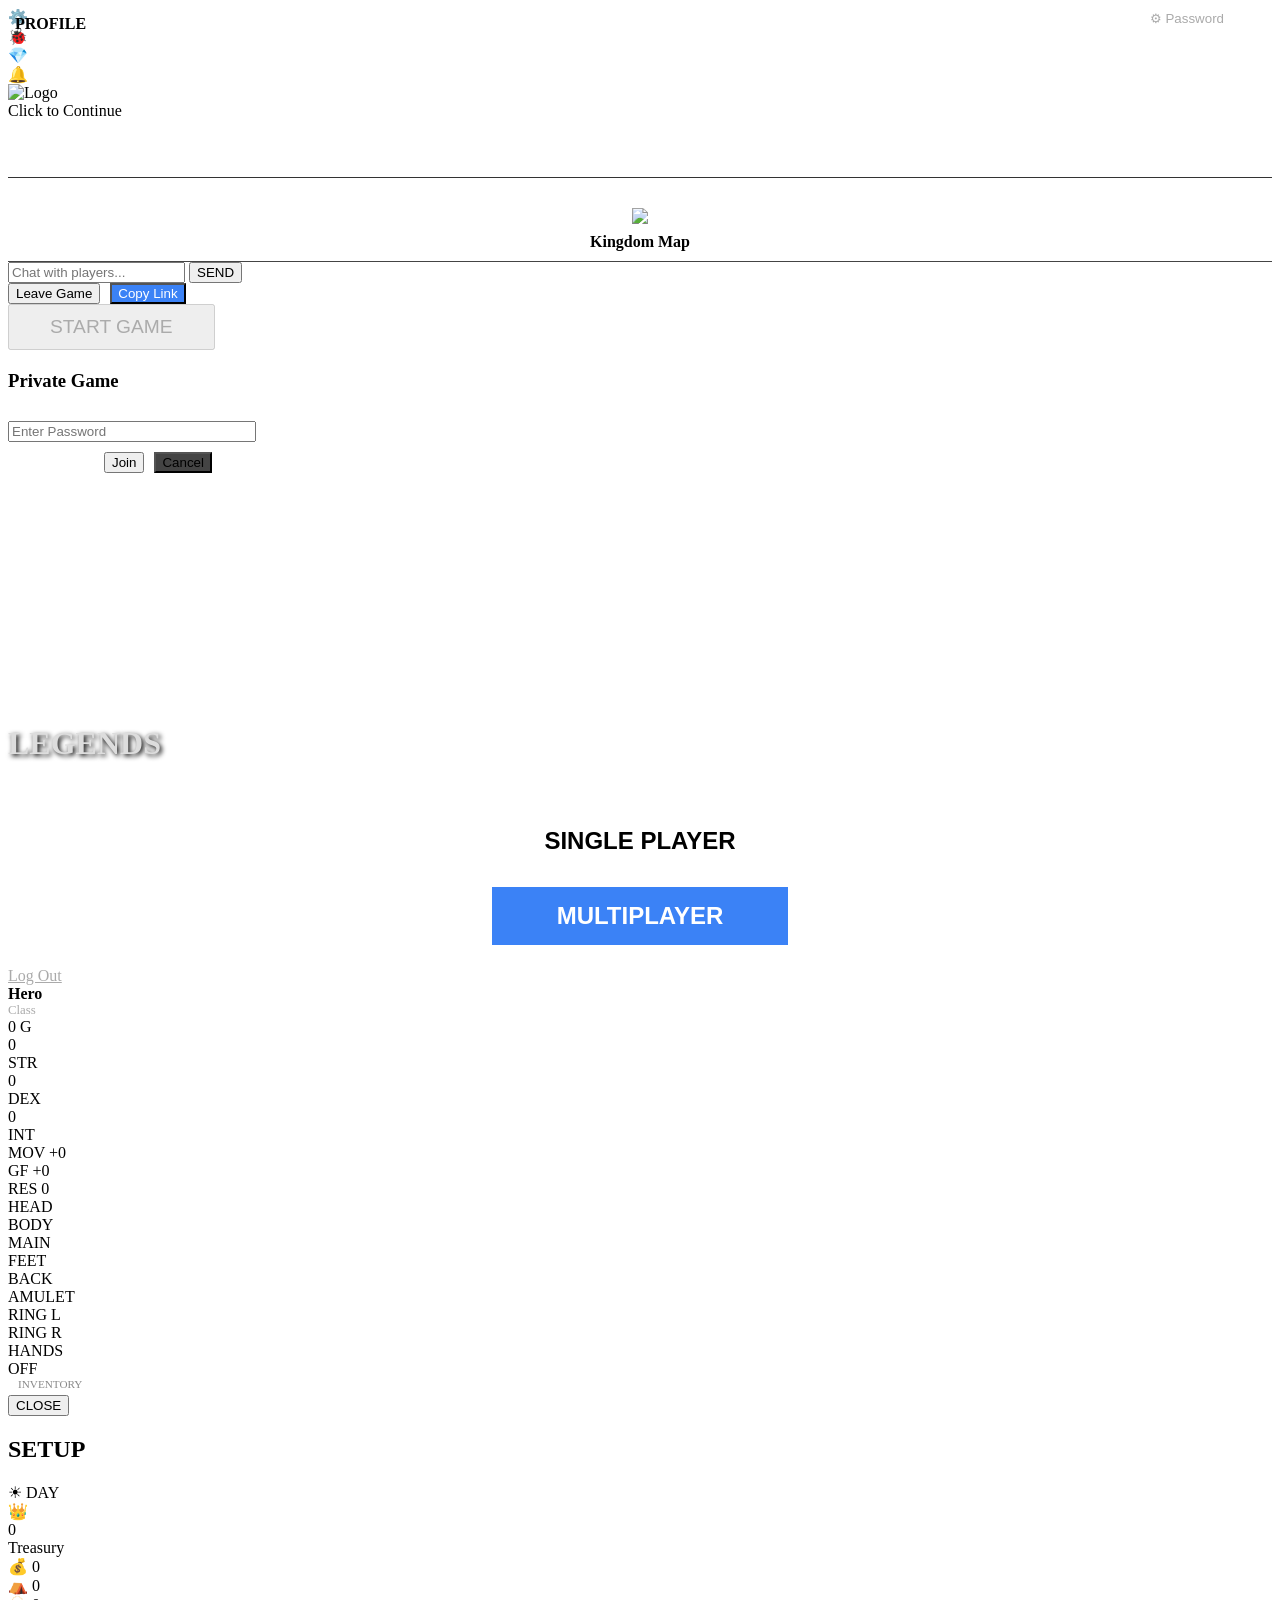
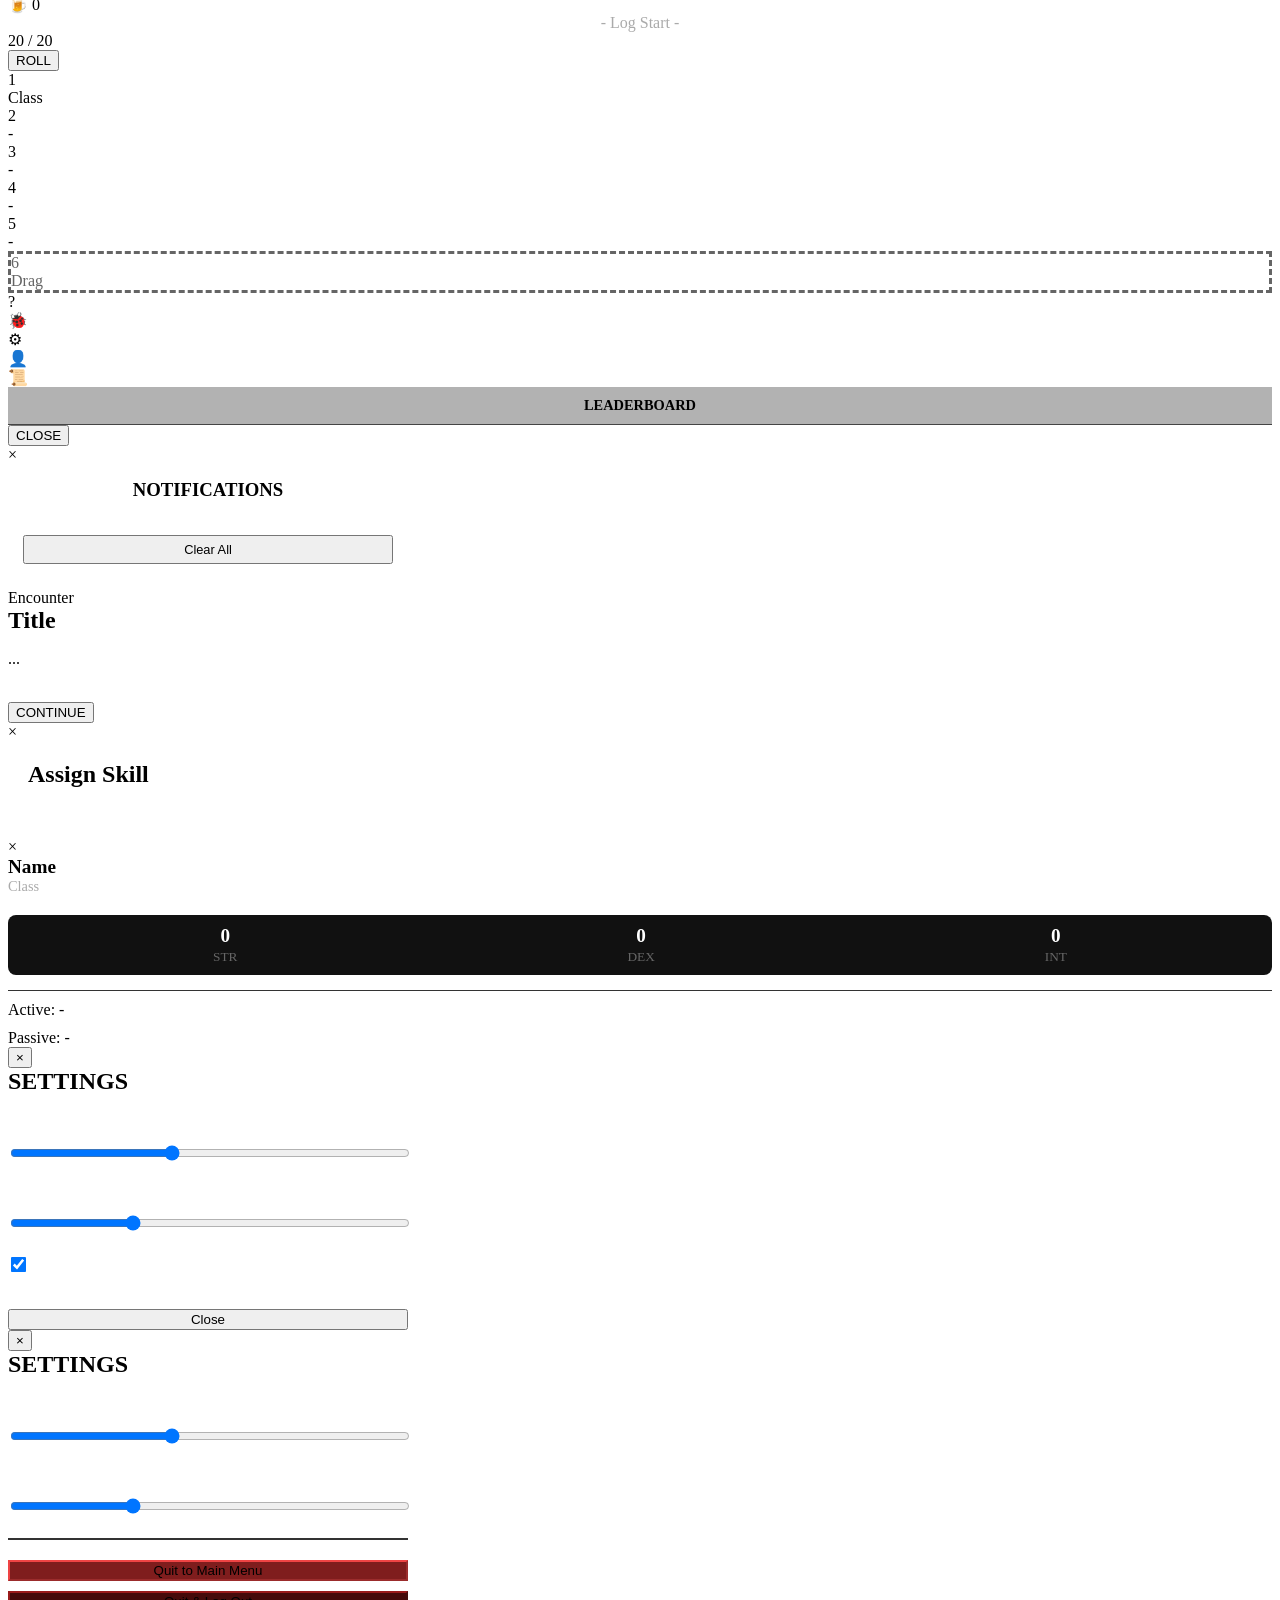
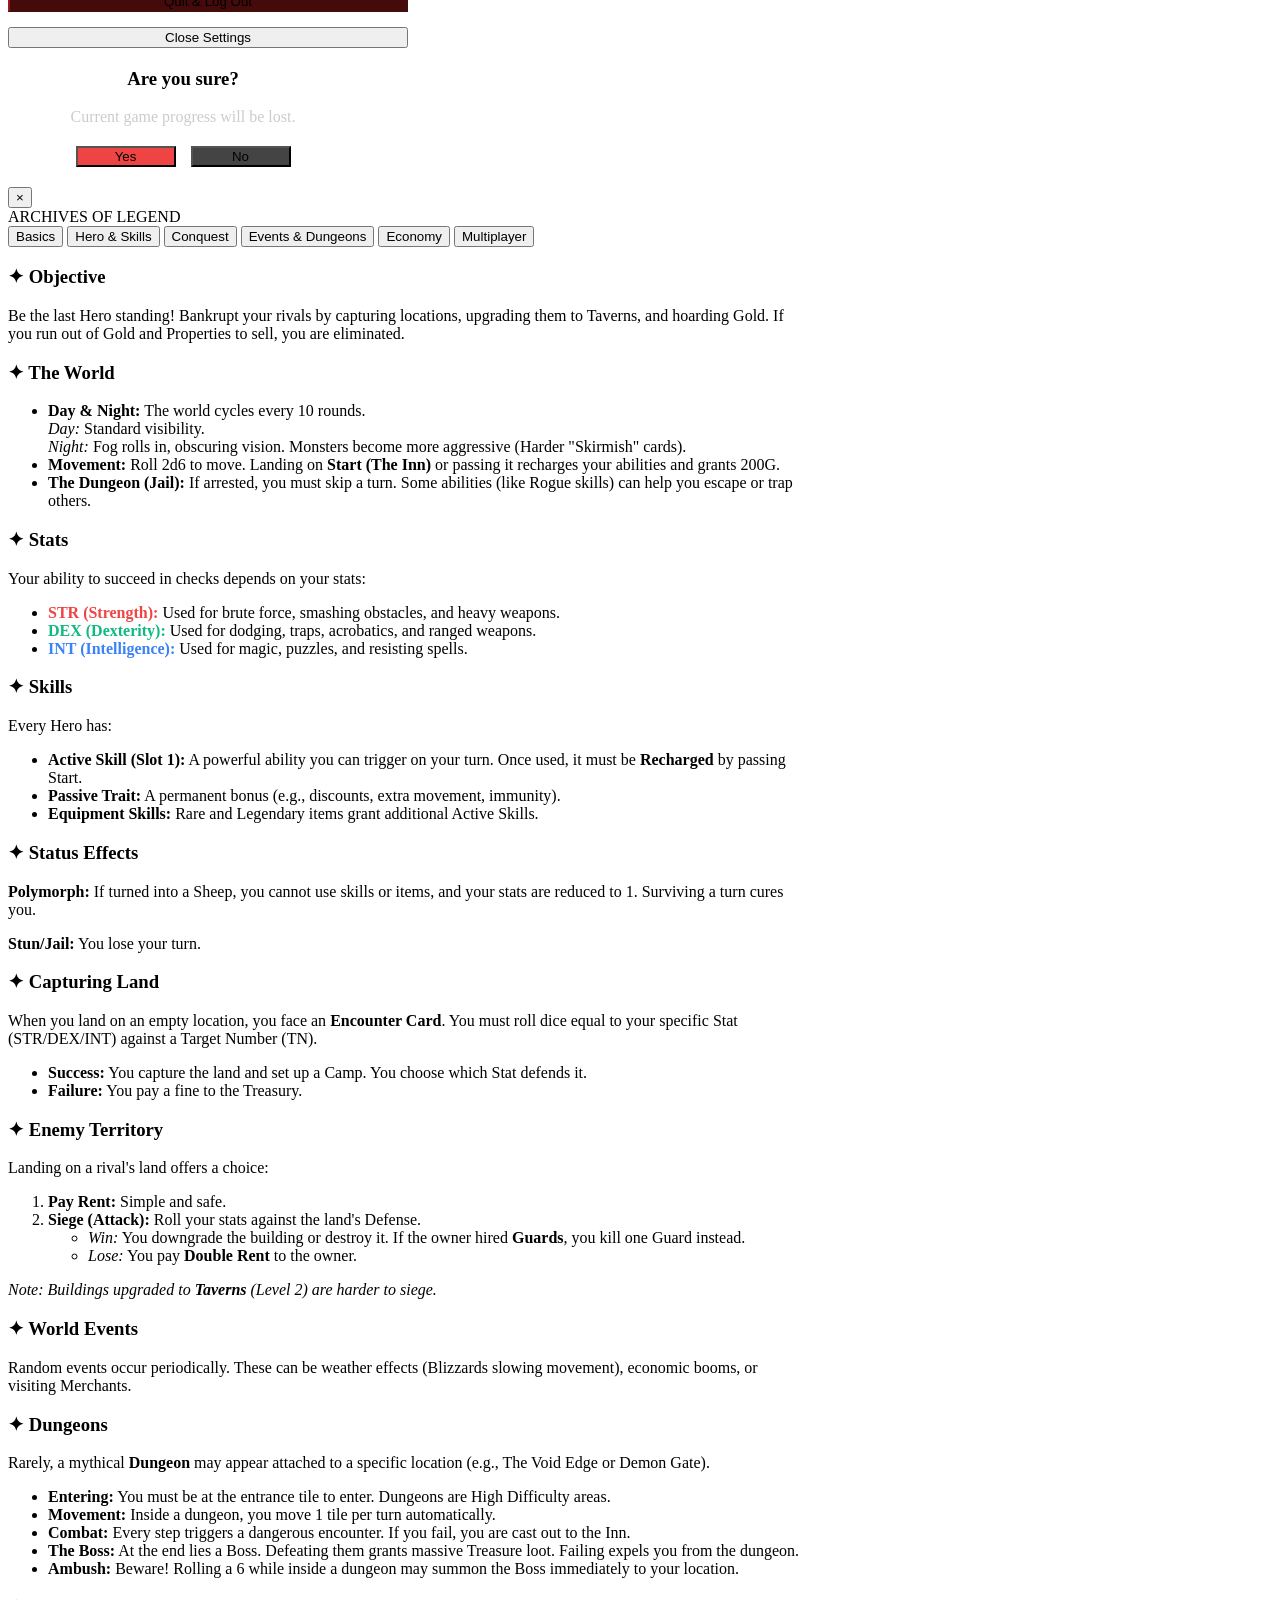
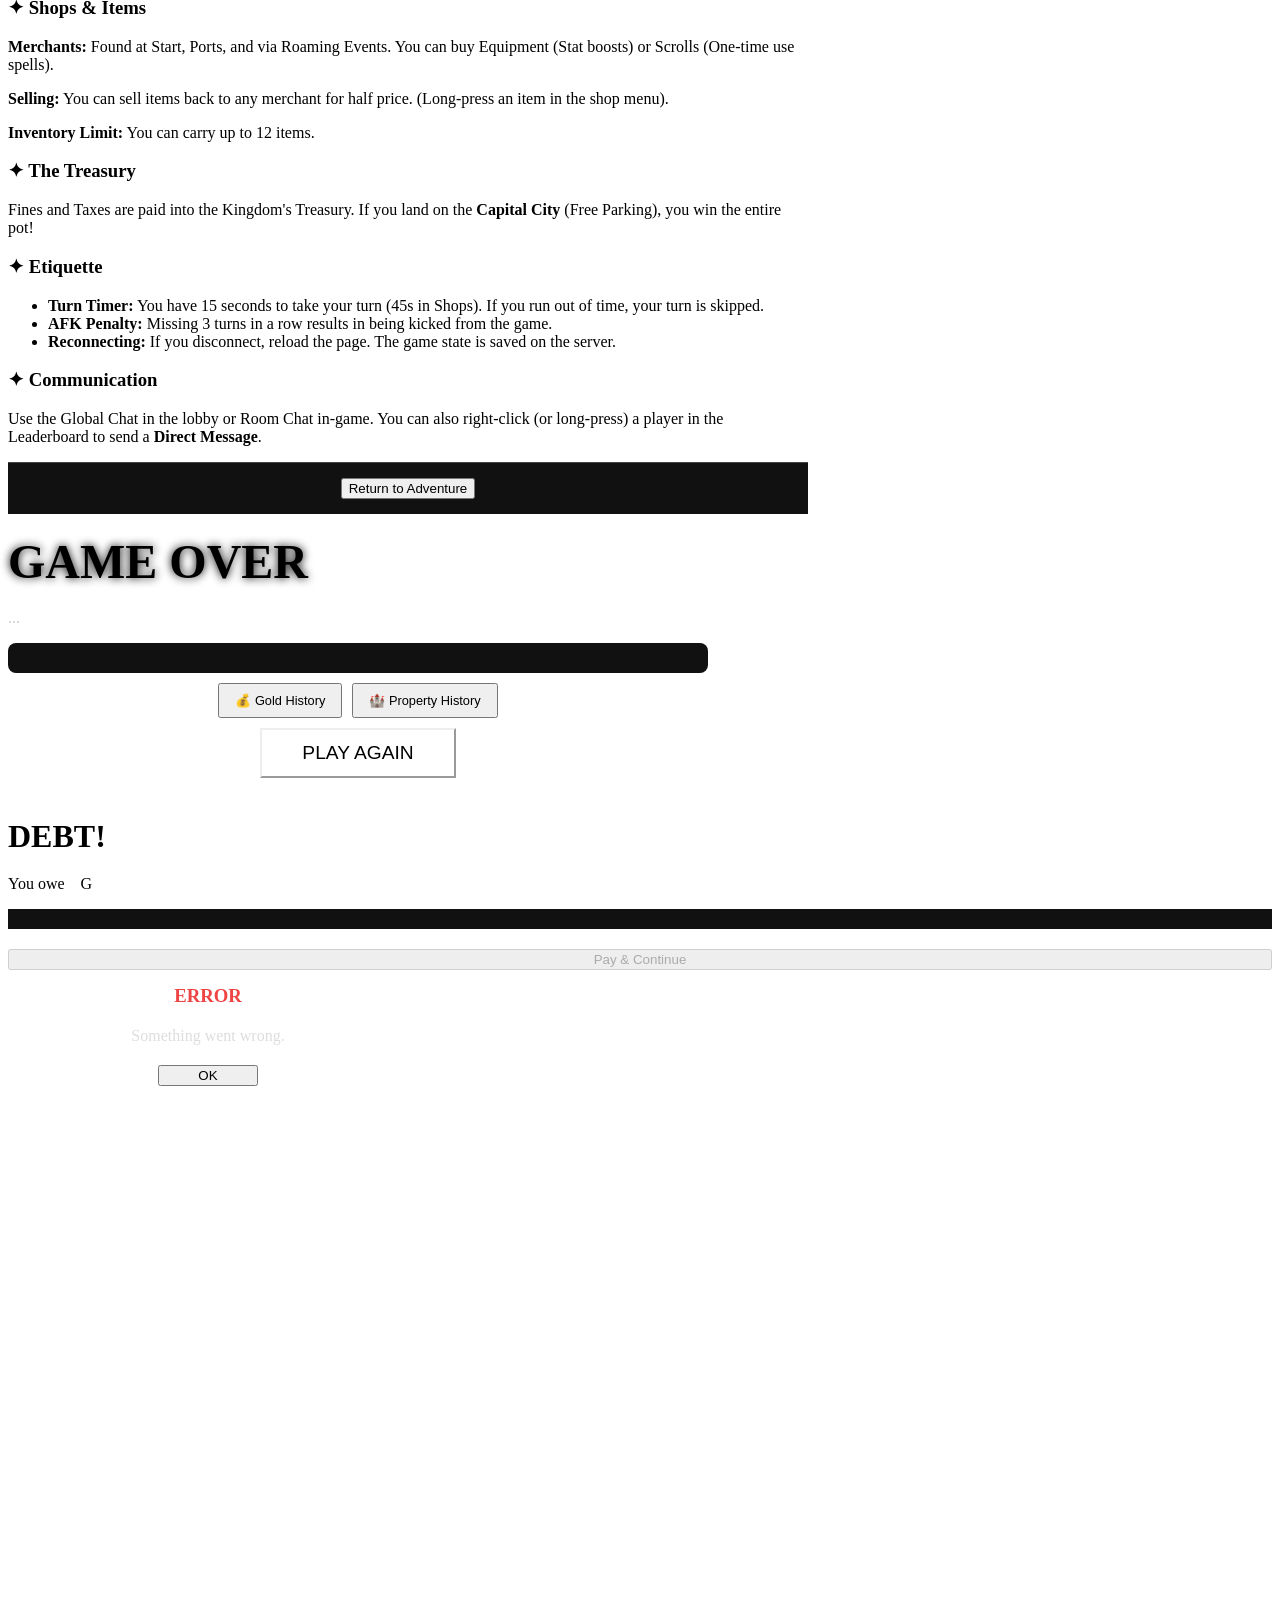
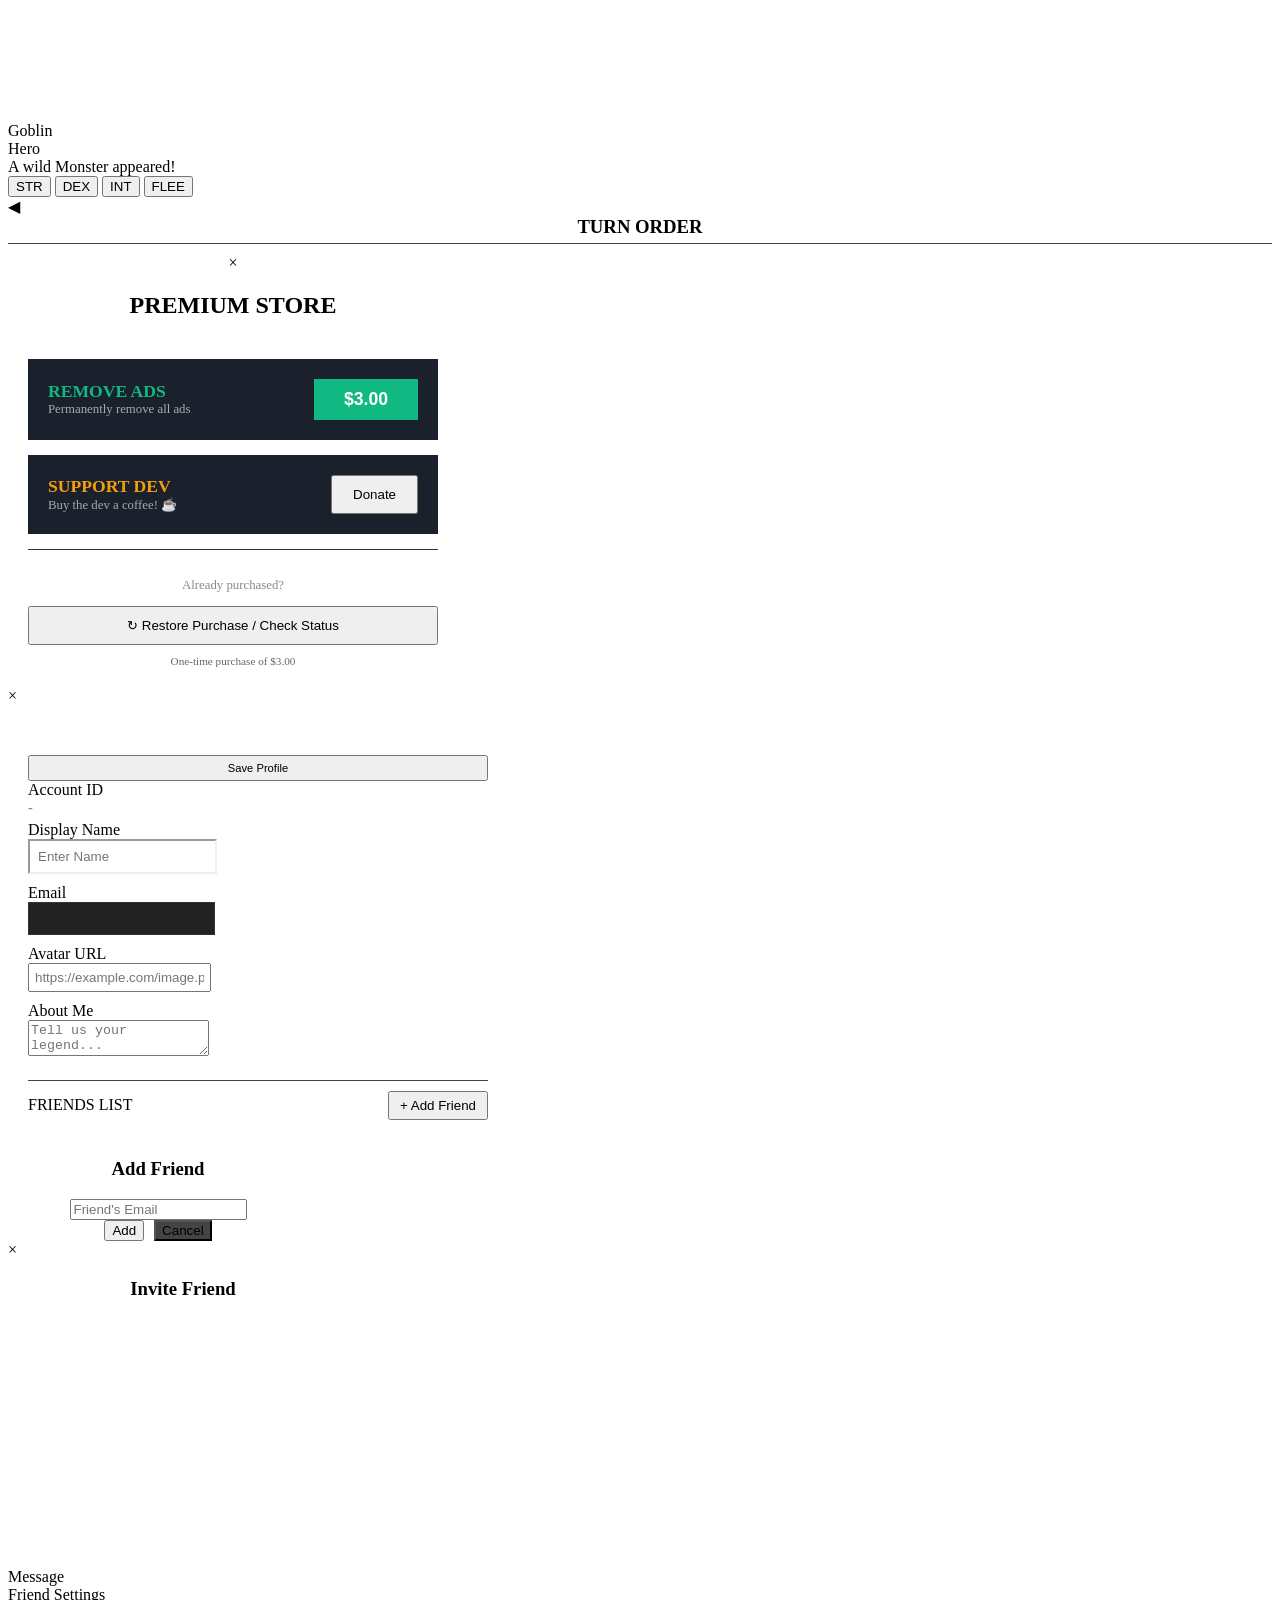
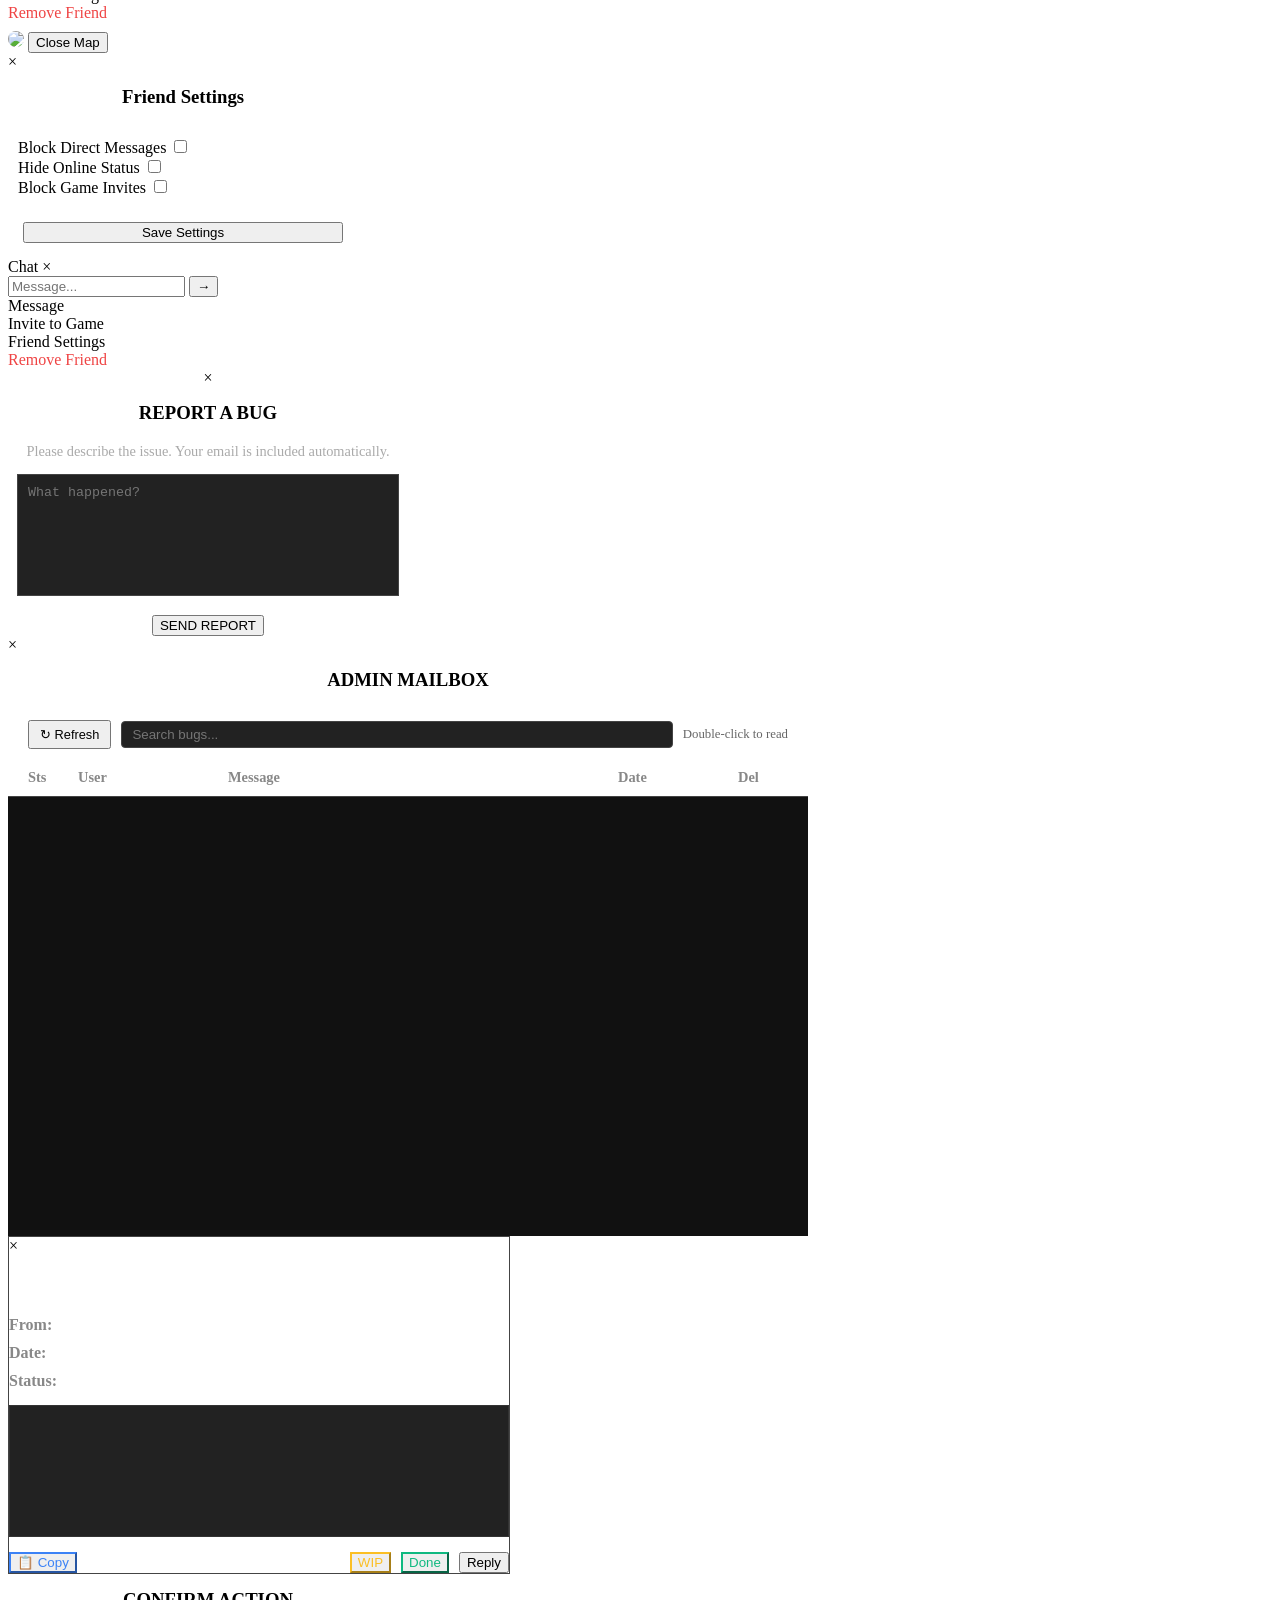
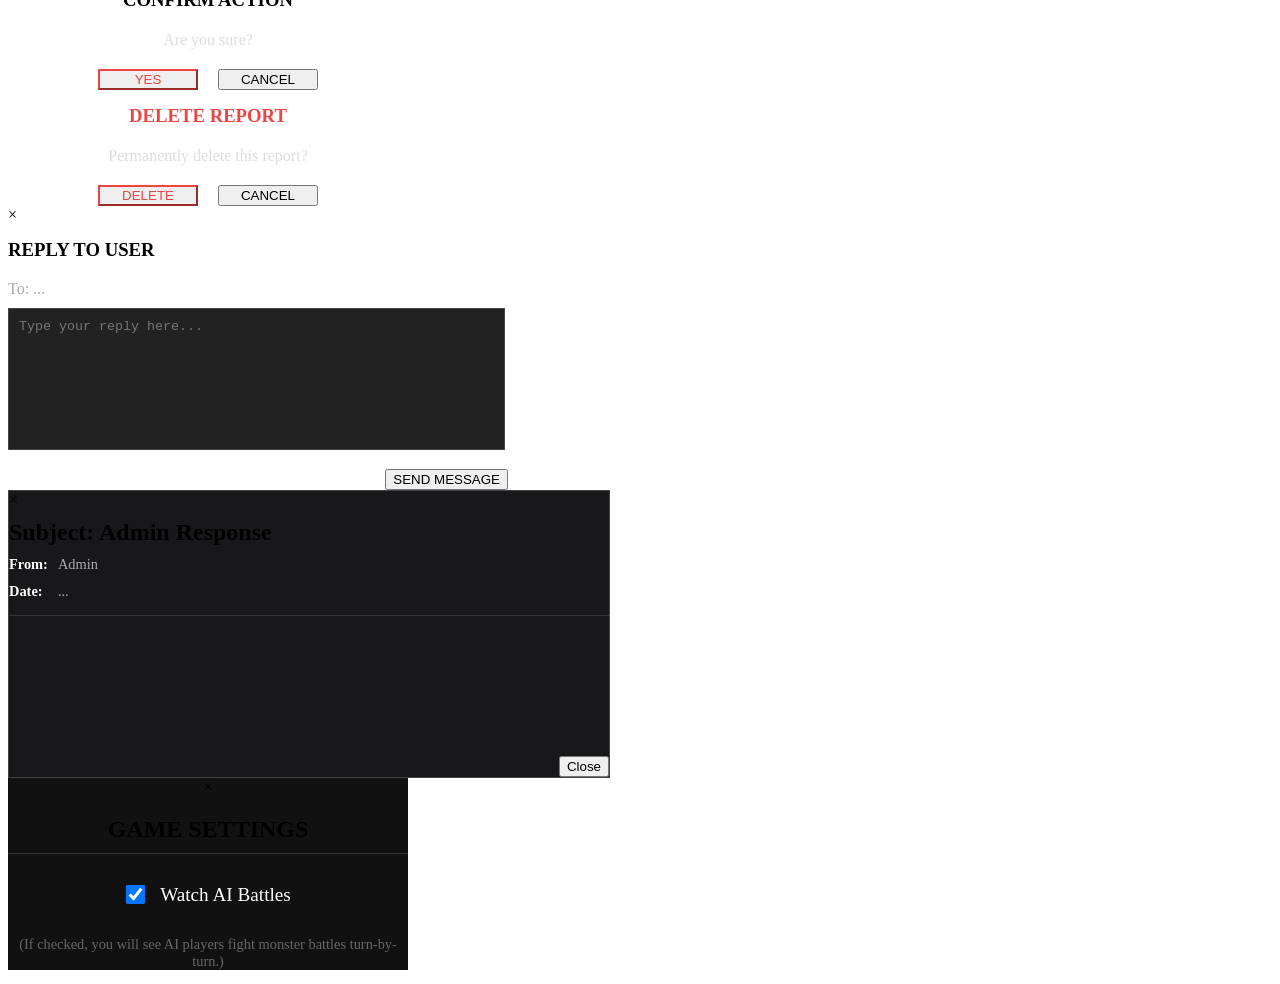
==== index.html @ 4d210cd9 "Add files via upload" ====
<!DOCTYPE html>
<html lang="en">
<!-- 
================================================================
   QUESTOPOLY: LEGENDS - POLISHED UI EDITION
   UI Overhaul: Glass & Gold Theme
   Logic: Original (Preserved)
================================================================
-->

<!--
How to Manage "Premium" Users (Manual Verification)
Because you do not have a backend server listening for automatic receipts (Webhooks), the process for a user getting their ads removed will be:
1. Player clicks "$3.00" inside the game.
2. Player is taken to PayPal in a new tab and pays you.
3. You (The Admin) get an email from PayPal saying "You received $3.00 from [Player Email]".
4. You go to your Firebase Console:
     -Go to Authentication to find the user's UID based on their email.
     -Go to Realtime Database.
     -Navigate to users > [THE USER'S UID].
     -Add a new field: isPremium and set the value to true (boolean).
5. Player clicks the "↻ Restore Purchase / Check Status" button inside the game store.
6. The game checks Firebase, sees isPremium: true, and removes the ads instantly.
(Note: In the future, you can automate step 4 using Firebase Cloud Functions, but doing it manually is perfectly fine for starting out!)
-->

<head>
    <meta charset="UTF-8">
    <meta name="viewport" content="width=device-width, initial-scale=1.0, user-scalable=no">
    <title>Questopoly: Legends</title>

    <!-- LIBRARIES -->
    <script src="https://cdnjs.cloudflare.com/ajax/libs/three.js/r128/three.min.js"></script>
    <script src="https://cdnjs.cloudflare.com/ajax/libs/tween.js/18.6.4/tween.umd.js"></script>
    <script src="https://www.gstatic.com/firebasejs/8.10.1/firebase-app.js"></script>
    <script src="https://www.gstatic.com/firebasejs/8.10.1/firebase-auth.js"></script>
    <script src="https://www.gstatic.com/firebasejs/8.10.1/firebase-database.js"></script>

    <link rel="stylesheet" href="css/style.css">
</head>

<body>
    <div id="game-viewport-wrapper">

        <!-- TOP RIGHT HUD CONTAINER -->
        <div id="top-right-hud">

            <!-- 0. Settings Button -->
            <div id="settings-btn" onclick="openSettings()">⚙️</div>

            <!-- 1. Bug Report Button -->
            <div id="bug-btn" onclick="BUG_REPORT.open()">🐞</div>

            <!-- 2. Store Button -->
            <div id="store-floating-btn" onclick="STORE.open()">💎</div>

            <!-- 3. Notification Bell -->
            <div id="global-notify-btn" class="notification-icon-container" onclick="NOTIFICATIONS.openModal()">
                <div class="notification-bell">🔔</div>
                <div id="notify-badge-count" class="notify-count-badge" style="display:none;">0</div>
            </div>

            <!-- 4. Profile Button -->
            <div id="start-profile-btn" class="profile-btn-floating" onclick="PROFILE.open()"></div>

        </div>

        <!-- LOGO SCREEN (Preserved) -->
        <div id="logo-screen">
            <img id="logo-img" src="https://static.wixstatic.com/media/b16479_0a56fee31ec34232abc426d0ee72b6b1~mv2.png"
                alt="Logo">
            <div id="logo-text">Click to Continue</div>
        </div>

        <div id="game-layer"></div>

        <!-- AUTH SCREEN -->
        <div id="auth-screen" style="display:none;">
            <div class="auth-container">
                <h1 style="color:var(--gold-main); margin-bottom:10px;">Login</h1>
                <input type="email" id="auth-email" class="auth-input" placeholder="Email Address">
                <input type="password" id="auth-pass" class="auth-input" placeholder="Password"
                    onkeydown="if(event.key==='Enter') AUTH.login()">
                <button class="auth-btn btn-login" onclick="AUTH.login()">Sign In</button>
                <button class="auth-btn btn-reg" onclick="AUTH.register()">Register</button>
                <span class="auth-link" onclick="AUTH.recover()">Forgot Password?</span>
                <div id="auth-msg" style="color:#ef4444; margin-top:10px; font-size:0.9rem;"></div>
            </div>
        </div>

        <!-- LOBBY SCREEN -->
        <div id="lobby-screen" style="display:none;">
            <div class="lobby-layout">
                <!-- LEFT: Game List & Create -->
                <div class="lobby-left">
                    <div style="display:flex; align-items:center; margin-bottom: 10px;">
                        <div id="lobby-profile-btn" class="lobby-profile-btn" onclick="PROFILE.open()"></div>
                        <h1 style="color:var(--gold-main); text-align:left; margin:0;">MULTIPLAYER</h1>
                    </div>

                    <div class="lobby-search-row">
                        <input type="text" id="lobby-search" class="lobby-search" placeholder="Search games..."
                            onkeyup="LOBBY.refreshList()">
                        <button class="auth-btn btn-reg" style="width:auto; padding:8px 15px; margin:0;"
                            onclick="LOBBY.refreshList()">↻</button>
                    </div>

                    <div
                        style="display:flex; align-items:center; gap:10px; margin-bottom:10px; font-size:0.8rem; color:#aaa;">
                        <input type="checkbox" id="chk-show-progress" class="toggle-chk" onchange="LOBBY.refreshList()">
                        <label for="chk-show-progress" style="cursor:pointer;">See "In Progress" Games</label>
                    </div>

                    <button class="auth-btn btn-login" style="width:100%; margin-bottom:10px;"
                        onclick="createGameLogic()">Create Game</button>

                    <div id="lobby-list" class="lobby-list">
                        <div style="padding:20px; text-align:center; color:#666;">Loading games...</div>
                    </div>
                    <button class="auth-btn btn-reg" onclick="LOBBY.exit()">Back to Main Menu</button>
                </div>

                <!-- RIGHT: Global Chat -->
                <div class="lobby-right">
                    <div class="chat-header"
                        style="padding:10px; background:#111; border-bottom:1px solid #444; font-weight:bold; color:var(--gold-main);">
                        GLOBAL CHAT</div>
                    <div id="global-chat-box" class="chat-box"></div>
                    <div class="chat-input-row">
                        <input type="text" id="global-chat-input" class="chat-input" placeholder="Type message..."
                            onkeydown="if(event.key==='Enter') LOBBY.sendChat()">
                        <button class="chat-send" onclick="LOBBY.sendChat()">SEND</button>
                    </div>
                </div>
            </div>
        </div>

        <!-- NEW GAME ROOM SCREEN (The StarCraft Style Lobby) -->
        <div id="gameroom-screen">
            <div class="room-container">
                <!-- LEFT: Slots -->
                <div class="room-slots-panel">
                    <h2 id="room-name" style="color:#fff; border-bottom:1px solid #333; padding-bottom:10px;">Game Room
                    </h2>
                    <div id="slot-0" class="player-slot"></div>
                    <div id="slot-1" class="player-slot"></div>
                    <div id="slot-2" class="player-slot"></div>
                    <div id="slot-3" class="player-slot"></div>
                </div>

                <!-- RIGHT: Map Info & Chat -->
                <div class="room-info-panel">
                    <!-- HEADER SECTION: Map & Settings -->
                    <div class="map-container-wrapper"
                        style="padding:10px; border-bottom:1px solid #444; text-align:center;">

                        <!-- Desktop View: Shows Image -->
                        <div id="desktop-map-view">
                            <img src="https://static.wixstatic.com/media/b16479_5caac3525f59406d8ff175695ef11cb1~mv2.jpg"
                                style="width:80%; border:2px solid var(--gold-dim); margin-bottom:5px;">
                            <div style="color:var(--gold-main); font-weight:bold;">Kingdom Map</div>
                        </div>

                        <!-- Mobile View: Shows Button (Hidden on Desktop via CSS) -->
                        <button id="mobile-map-btn" class="choice-btn"
                            style="display:none; width:100%; text-align:center; justify-content:center;"
                            onclick="document.getElementById('map-modal').style.display='flex'">🗺 View Kingdom
                            Map</button>

                        <!-- Password Input for Host -->
                        <div id="host-settings-area" style="padding-top:10px; display:none;">
                            <label style="font-size:0.8rem; color:#aaa;">Game Password (Optional)</label>
                            <input type="text" class="chat-input" placeholder="No Password"
                                style="background:rgba(0,0,0,0.3); border:1px solid #555; width:100%;"
                                onchange="ROOM.setPassword(this.value)">
                        </div>
                    </div>

                    <!-- CHAT SECTION -->
                    <div id="room-chat-box" class="chat-box"></div>
                    <div class="chat-input-row">
                        <input type="text" id="room-chat-input" class="chat-input" placeholder="Chat with players..."
                            onkeydown="if(event.key==='Enter') ROOM.sendChat()">
                        <button class="chat-send" onclick="ROOM.sendChat()">SEND</button>
                    </div>
                </div>

                <!-- BOTTOM: Actions -->
                <div class="room-actions">
                    <div style="display:flex; gap:10px;">
                        <button class="auth-btn btn-reg" style="width:auto; margin:0;" onclick="ROOM.leave()">Leave
                            Game</button>
                        <button class="auth-btn btn-login" style="width:auto; margin:0; background:#3b82f6; color:#fff;"
                            onclick="ROOM.copyLink()">Copy Link</button>
                    </div>
                    <div style="display:flex; gap:10px;">
                        <button id="btn-room-start" class="auth-btn btn-login"
                            style="width:auto; margin:0; padding:10px 40px; font-size:1.2rem;" disabled
                            onclick="ROOM.startGame()">START GAME</button>
                    </div>
                </div>
            </div>
        </div>


        <!-- PASSWORD MODAL -->
        <div id="password-modal" class="modal-overlay">
            <div class="modal-content" style="width:300px;">
                <h3 style="color:var(--gold-main); margin-top:20px;">Private Game</h3>
                <input type="password" id="join-pass" class="auth-input" placeholder="Enter Password"
                    style="width:80%; margin:10px auto;">
                <div style="display:flex; justify-content:center; gap:10px; margin-bottom:20px;">
                    <button class="choice-btn" onclick="LOBBY.submitPassword()">Join</button>
                    <button class="choice-btn" style="background:#444;"
                        onclick="document.getElementById('password-modal').style.display='none'">Cancel</button>
                </div>
            </div>
        </div>

        <!-- SPLASH SCREEN (Preserved) -->
        <div id="splash-screen">
            <h1 style="font-size: 8rem; color: #fff; text-shadow: 0 0 30px var(--gold-main); margin-bottom: 20px;">
                QUESTOPOLY</h1>
            <h2
                style="color: #ddd; font-size: 2rem; margin-top: 0; margin-bottom: 50px; text-shadow: 2px 2px 5px #000;">
                LEGENDS</h2>


            <!-- UPDATED BUTTONS -->
            <div style="display:flex; flex-direction:column; gap:15px; align-items:center;">
                <button class="primary"
                    style="font-size: 1.5rem; padding: 15px 40px; width: 300px; background:var(--gold-main); border:none; font-weight:900; cursor:pointer;"
                    onclick="enterCreation(false)">SINGLE PLAYER</button>
                <button class="primary"
                    style="font-size: 1.5rem; padding: 15px 40px; width: 300px; background:#3b82f6; border:2px solid #fff; color:#fff; font-weight:900; cursor:pointer;"
                    onclick="LOBBY.enter()">MULTIPLAYER</button>
                <div id="start-profile-btn" class="profile-btn-floating" onclick="PROFILE.open()" style="display:none;">
                </div>
            </div>

            <div style="margin-top:20px; color:#aaa; cursor:pointer; text-decoration:underline;"
                onclick="AUTH.logout()">Log Out</div>

            <!-- ADMIN BUTTON (Hidden by default, shown in Testy Mode) -->
            <button id="btn-admin-open" class="choice-btn"
                style="display:none; position:absolute; top:20px; left:20px; width:auto; background:#7f1d1d;"
                onclick="ADMIN_MAILBOX.open()">ADMIN MAILBOX</button>
        </div>

        <!-- BUG REPORT MODAL -->
        <!-- CREATE SCREEN (Preserved) -->
        <div id="create-screen" style="display:none;">
            <div class="input-group"><label>Name Your Hero</label><input type="text" id="char-name-input" value="Hero"
                    maxlength="12"></div>
            <div class="input-group"><label>Choose Color</label>
                <div class="color-grid" id="color-grid"></div>
            </div>
            <h3 style="color:#888;">Select Race</h3>
            <div class="sel-grid" id="race-grid"></div>
            <h3 style="color:#888;">Select Class</h3>
            <div class="sel-grid" id="class-grid"></div>
            <div id="active-section" style="display:none; width:100%; flex-direction:column; align-items:center;">
                <h3 style="color:#888;">Choose Active Skill</h3>
                <div class="skill-grid" id="active-grid"></div>
            </div>
            <div id="passive-section" style="display:none; width:100%; flex-direction:column; align-items:center;">
                <h3 style="color:#888;">Choose Passive Trait</h3>
                <div class="skill-grid" id="passive-grid"></div>
            </div>
            <button id="btn-start-game" class="primary"
                style="padding:15px 50px; font-size:1.5rem; background:var(--gold-main); border:none; font-weight:900; cursor:pointer; opacity:0.5;"
                onclick="startGame()" disabled>Start Adventure</button>
            <div style="height:50px;"></div>
            <div id="creator-portrait-frame"><button id="btn-min-portrait" class="minimize-btn"
                    onclick="toggleCreatorPortrait()"
                    style="position: absolute; top: 5px; right: 5px; background: rgba(0,0,0,0.8); border: 1px solid var(--gold-main); color: var(--gold-main); z-index: 205; width: 20px; height: 30px; line-height: 28px; padding: 0;">-</button>
            </div>
        </div>

        <!-- MAIN UI OVERLAY (REPLACED WITH NEW GLASS UI) -->
        <div id="ui-layer">

            <!-- LEFT SIDEBAR: PLAYER SHEET -->
            <div id="p1-sheet" class="glass-panel gold-border">
                <!-- FIXED HEADER -->
                <div class="char-header">
                    <div style="display:flex; align-items:center;">
                        <div id="p1-portrait" class="char-portrait" onclick="openCharDetail(myPlayerId)"></div>
                        <div>
                            <div id="p1-name" style="font-weight:bold; cursor:pointer;"
                                onclick="openCharDetail(myPlayerId)">Hero</div>
                            <div id="p1-class" style="font-size:0.8rem; color:#aaa;">Class</div>
                        </div>
                    </div>
                    <div class="gold-display"><span id="p1-gold">0</span> G</div>
                </div>

                <!-- SCROLLABLE CONTENT START -->
                <div class="sheet-scroll-area">
                    <!-- INSIDE #p1-sheet -->
                    <div class="stat-grid">
                        <div class="stat-box">
                            <div id="p1-str" class="stat-val">0</div>
                            <div class="stat-lbl">STR</div>
                        </div>
                        <div class="stat-box">
                            <div id="p1-dex" class="stat-val">0</div>
                            <div class="stat-lbl">DEX</div>
                        </div>
                        <div class="stat-box">
                            <div id="p1-int" class="stat-val">0</div>
                            <div class="stat-lbl">INT</div>
                        </div>
                    </div>

                    <!-- NEW: SECONDARY STAT ROW -->
                    <!-- Inside #p1-sheet in the actual HTML section of your file -->
                    <!-- Inside #p1-sheet -->
                    <div class="sec-stat-row">
                        <div class="sec-stat-box" onmouseenter="showStatTooltip('mov')" onmouseleave="hideTooltip()"
                            onclick="showStatTooltip('mov')">
                            <span class="sec-stat-lbl">MOV</span>
                            <span id="p1-move" class="sec-stat-val">+0</span>
                        </div>
                        <div class="sec-stat-box" onmouseenter="showStatTooltip('gf')" onmouseleave="hideTooltip()"
                            onclick="showStatTooltip('gf')">
                            <span class="sec-stat-lbl">GF</span>
                            <span id="p1-gf" class="sec-stat-val">+0</span>
                        </div>
                        <div class="sec-stat-box" onmouseenter="showStatTooltip('res')" onmouseleave="hideTooltip()"
                            onclick="showStatTooltip('res')">
                            <span class="sec-stat-lbl">RES</span>
                            <span id="p1-res" class="sec-stat-val">0</span>
                        </div>
                    </div>

                    <div class="paper-doll-container">
                        <div class="doll-placement doll-img" style="top: 5%; left: 22%; width: 56%; height: 75%;">
                        </div>
                        <div id="slot-head" class="doll-placement doll-slot" style="top: 5%; left: 5%;">HEAD
                        </div>
                        <div id="slot-body" class="doll-placement doll-slot" style="top: 25%; left: 5%;">BODY
                        </div>
                        <div id="slot-main" class="doll-placement doll-slot" style="top: 45%; left: 5%;">MAIN
                        </div>
                        <div id="slot-feet" class="doll-placement doll-slot" style="top: 65%; left: 5%;">FEET
                        </div>
                        <div id="slot-back" class="doll-placement doll-slot" style="top: 5%; right: 5%;">BACK
                        </div>
                        <div id="slot-amulet" class="doll-placement doll-slot" style="top: 25%; right: 5%;">
                            AMULET</div>
                        <div id="slot-ring_l" class="doll-placement doll-slot" style="top: 45%; right: 5%;">RING
                            L</div>
                        <div id="slot-ring_r" class="doll-placement doll-slot" style="top: 65%; right: 5%;">RING
                            R</div>
                        <div id="slot-hands" class="doll-placement doll-slot" style="bottom: 5%; left: 25%;">
                            HANDS</div>
                        <div id="slot-off" class="doll-placement doll-slot" style="bottom: 5%; right: 25%;">OFF
                        </div>
                    </div>

                    <div style="padding:0 10px; font-size:0.7rem; color:#888; margin-bottom:5px;">INVENTORY
                    </div>
                    <div id="p1-inv" class="inv-grid"></div>
                </div>
                <!-- SCROLLABLE CONTENT END -->

                <button class="panel-close-btn" onclick="togglePanelVisibility('p1-sheet')">CLOSE</button>
            </div>

            <!-- CENTER BOARD AREA -->
            <div id="board-anchor">
                <div id="inner-zone">

                    <!-- Turn Tracker -->
                    <!-- Turn Tracker -->
                    <div id="turn-widget">
                        <h2 id="turn-banner">SETUP</h2>
                        <div id="day-night-indicator">☀ DAY</div>

                        <!-- NEW: TIMER BAR -->
                        <div id="timer-container">
                            <div id="timer-bar"></div>
                        </div>
                    </div>

                    <!-- TREASURY WIDGET (Top Left) -->
                    <div id="treasury-widget">
                        <div class="treasury-icon">👑</div>
                        <div id="treasury-val" class="treasury-amount">0</div>
                        <div class="treasury-label">Treasury</div>
                    </div>

                    <!-- NEW: PLAYER STATS WIDGET (Top Right) -->
                    <div id="mystats-widget">
                        <div class="stat-row">
                            <span class="ms-icon">💰</span> <span id="ms-gold" class="treasury-amount">0</span>
                        </div>
                        <div class="stat-row">
                            <span class="ms-icon">⛺</span> <span id="ms-camps" class="treasury-amount">0</span>
                        </div>
                        <div class="stat-row">
                            <span class="ms-icon">🍺</span> <span id="ms-taverns" class="treasury-amount">0</span>
                        </div>
                    </div>

                    <!-- Adventure Log -->
                    <div id="adventure-log-widget">
                        <div id="game-log">
                            <div class="log-entry" style="text-align:center; color:#aaa;">- Log Start -</div>
                        </div>
                    </div>

                    <!-- Skill Bar -->
                    <div id="skill-bar-container">
                        <!-- OVERWORLD HEALTH BAR (Inside so it moves with the bar) -->
                        <div id="overworld-health-bar">
                            <div class="health-fill" id="health-fill"></div>
                            <div class="health-text" id="health-text">20 / 20</div>
                        </div>

                        <div id="btn-action-container">
                            <button id="btn-action" onclick="handleActionClick()">ROLL</button>
                        </div>

                        <div id="skill-bar">
                            <div class="skill-slot" id="skill-0" onclick="useSkill(0)">
                                <div class="skill-key">1</div><span id="txt-skill-0">Class</span>
                            </div>
                            <div class="skill-slot" id="skill-1" onclick="useSkill(1)">
                                <div class="skill-key">2</div><span id="txt-skill-1">-</span>
                            </div>
                            <div class="skill-slot" id="skill-2" onclick="useSkill(2)">
                                <div class="skill-key">3</div><span id="txt-skill-2">-</span>
                            </div>
                            <div class="spacer-slot"></div>
                            <div class="skill-slot" id="skill-3" onclick="useSkill(3)">
                                <div class="skill-key">4</div><span id="txt-skill-3">-</span>
                            </div>
                            <div class="skill-slot" id="skill-4" onclick="useSkill(4)">
                                <div class="skill-key">5</div><span id="txt-skill-4">-</span>
                            </div>
                            <div class="skill-slot" id="skill-5" onclick="useSkill(5)" ondragover="allowDrop(event)"
                                ondrop="handleSkillDrop(event, 0)" style="border-style:dashed; opacity:0.6;">
                                <div class="skill-key">6</div><span id="txt-skill-5">Drag</span>
                            </div>
                        </div>
                    </div>

                    <!-- Utility Stack (OPEN BUTTONS) -->
                    <div id="utility-stack">
                        <div id="btn-help" class="util-btn" onclick="toggleHelpModal()">?</div>
                        <div id="btn-bug" class="util-btn" onclick="BUG_REPORT.open()">
                            🐞</div>
                        <div id="btn-settings" class="util-btn" onclick="toggleSettingsModal()">⚙</div>
                        <!-- REMOVED 'mobile-toggle-btn' class so they show on desktop -->
                        <div class="util-btn" onclick="togglePanelVisibility('p1-sheet')">👤</div>
                        <div class="util-btn" onclick="togglePanelVisibility('leaderboard')">📜</div>
                    </div>

                </div>
            </div>

            <!-- RIGHT SIDEBAR: LEADERBOARD -->
            <div id="leaderboard" class="glass-panel">
                <!-- ADDED class="leader-header" HERE: -->
                <div class="leader-header"
                    style="padding:10px; background:rgba(0,0,0,0.3); border-bottom:1px solid #444; font-weight:bold; font-size:0.9rem; text-align:center;">
                    LEADERBOARD
                </div>
                <div id="leader-list"></div>

                <!-- CLOSE BUTTON -->
                <button class="panel-close-btn" onclick="togglePanelVisibility('leaderboard')">CLOSE</button>
            </div>

        </div>

        <!-- NOTIFICATION LIST MODAL -->
        <div id="notification-modal" class="modal-overlay" style="z-index: 9500;">
            <div class="modal-content" style="width: 400px;">
                <div class="close-x" onclick="document.getElementById('notification-modal').style.display='none'">×
                </div>
                <h3 style="color:var(--gold-main); margin-top:15px; text-align:center;">NOTIFICATIONS</h3>
                <div style="padding:15px;">
                    <button class="choice-btn"
                        style="width:100%; text-align:center; margin-bottom:10px; padding:5px; font-size:0.8rem;"
                        onclick="NOTIFICATIONS.clearAll()">Clear All</button>
                    <div id="notification-list" style="max-height:300px; overflow-y:auto;">
                        <!-- Items injected here -->
                    </div>
                </div>
            </div>
        </div>

        <!-- TOOLTIP -->
        <div id="tooltip"></div>
        <div id="context-menu"></div>

        <!-- MODALS (Using New Styles but preserving IDs) -->

        <!-- 1. ENCOUNTER / SKIRMISH / TREASURE / STAT PICK MODAL -->
        <div id="card-modal" class="modal-overlay">
            <div class="card-modal" ondragover="allowDrop(event)" ondrop="handleSellDrop(event)">
                <!-- RED X REMOVED -->
                <div class="card-header" id="enc-header">Encounter</div>
                <div class="card-body">
                    <h2 id="enc-title" style="margin:0 0 10px 0; color:var(--gold-main);">Title</h2>
                    <p id="enc-desc" class="card-desc">...</p>
                    <div id="market-sell-area"
                        style="display:none; border:1px dashed #666; padding:15px; margin-bottom:15px; border-radius:8px; color:#aaa;">
                        Drag items here to SELL</div>
                    <div id="choice-list"></div>
                    <div id="dice-result" class="dice-result"></div>
                </div>
            </div>
        </div>

        <!-- 2. SPACE ARRIVAL MODAL -->
        <div id="arrival-modal" class="card-modal" style="padding: 0; overflow: visible;">
            <!-- RED X REMOVED -->

            <!-- Wrapper for the visual border style -->
            <div class="card-border">
                <img id="arrival-image" src="" alt="Location Image" style="display:none;">
                <div class="card-body">
                    <div id="arrival-flavor" class="flavor-text" style="font-style: italic; color: #fff;">...
                    </div>
                    <button class="primary" onclick="continueFromArrival()">CONTINUE</button>
                </div>
            </div>
        </div>

        <div id="skill-picker-modal" class="modal-overlay">
            <div class="modal-content glass-panel gold-border">
                <div class="close-x" onclick="document.getElementById('skill-picker-modal').style.display='none'">×
                </div>
                <h2 style="color:var(--gold-main); padding:20px 0 10px 20px; margin:0;">Assign Skill</h2>
                <div id="skill-picker-list" style="padding: 20px; overflow-y: auto; flex-grow: 1;">
                    <!-- Items injected via JS -->
                </div>
            </div>
        </div>

        <div id="char-detail-modal" class="modal-overlay">
            <div class="modal-content">
                <div class="close-x" onclick="closeCharDetail()">×</div>
                <div class="card-body">
                    <div style="display:flex; align-items:center; margin-bottom:20px;">
                        <div id="cd-portrait" class="char-portrait"></div>
                        <div style="text-align:left;">
                            <div id="cd-header" style="font-weight:bold; font-size:1.2rem; color:var(--gold-main);">
                                Name
                            </div>
                            <div id="cd-sub" style="font-size:0.9rem; color:#aaa;">Class</div>
                        </div>
                    </div>

                    <div
                        style="display:flex; justify-content:space-around; background:#111; padding:10px; border-radius:8px; margin-bottom:15px;">
                        <div style="text-align:center;">
                            <b id="cd-str" style="color:#fff; font-size:1.2rem;">0</b><br>
                            <small id="cd-lbl-str" style="color:#666">STR</small>
                        </div>
                        <div style="text-align:center;">
                            <b id="cd-dex" style="color:#fff; font-size:1.2rem;">0</b><br>
                            <small id="cd-lbl-dex" style="color:#666">DEX</small>
                        </div>
                        <div style="text-align:center;">
                            <b id="cd-int" style="color:#fff; font-size:1.2rem;">0</b><br>
                            <small id="cd-lbl-int" style="color:#666">INT</small>
                        </div>
                    </div>

                    <div style="text-align:left; border-top:1px solid #333; padding-top:10px;">
                        <div style="margin-bottom:10px;"><span style="color:var(--gold-main)">Active:</span>
                            <span id="cd-active">-</span>
                            <div id="cd-active-desc" style="font-size:0.8rem; color:#666; font-style:italic;">
                            </div>
                        </div>
                        <div><span style="color:var(--accent-purple)">Passive:</span> <span id="cd-passive">-</span>
                            <div id="cd-passive-desc" style="font-size:0.8rem; color:#666; font-style:italic;">
                            </div>
                        </div>
                    </div>

                    <!-- Injection point for dynamic stats from JS -->
                    <div id="cd-extra-stats"></div>

                    <div id="cd-inventory-section"
                        style="display:none; margin-top:15px; border-top:1px solid #333; padding-top:10px;">
                        <div class="paper-doll" style="margin-bottom:10px;">
                            <div id="cd-slot-head" class="equip-slot">Head</div>
                            <div id="cd-slot-body" class="equip-slot">Body</div>
                            <div id="cd-slot-main" class="equip-slot">Main</div>
                            <div id="cd-slot-off" class="equip-slot">Off</div>
                        </div>
                        <div id="cd-inv-grid" class="inv-grid"></div>
                    </div>
                    <div id="cd-hidden-msg" style="display:none; margin-top:20px; color:#555;">Inventory Hidden
                    </div>
                </div>
            </div>
        </div>

        <!-- SETTINGS MODAL -->
        <div id="settings-modal" class="modal-overlay">
            <div class="modal-content" style="width: 400px; max-width: 90%;">
                <button class="close-x" onclick="toggleSettingsModal()">×</button>

                <!-- UPDATED LINE: Added onclick and cursor style -->
                <h2 style="color:var(--gold-main); margin-top:0; cursor:pointer; user-select:none;"
                    onclick="handleSecretDebugTap()">SETTINGS</h2>

                <!-- Existing Volume Controls -->
                <div style="margin-bottom: 20px; text-align: left;">
                    <label style="color:#fff; display:block; margin-bottom:10px;">Music Volume</label>
                    <input type="range" id="vol-bgm" min="0" max="1" step="0.1" value="0.4"
                        style="width:100%; cursor:pointer;" oninput="AUDIO.setBGM(this.value)">
                </div>
                <div style="margin-bottom: 20px; text-align: left;">
                    <label style="color:#fff; display:block; margin-bottom:10px;">Sound Effects</label>
                    <input type="range" id="vol-sfx" min="0" max="1" step="0.1" value="0.3"
                        style="width:100%; cursor:pointer;" oninput="AUDIO.setSFX(this.value)">
                </div>

                <!-- WATCH AI SETTING -->
                <div style="margin-bottom: 20px; text-align: left; display:flex; align-items:center; gap:10px;">
                    <input type="checkbox" id="chk-watch-ai" style="transform:scale(1.2); cursor:pointer;" checked
                        onchange="toggleWatchAi(this.checked)">
                    <label for="chk-watch-ai" style="color:#fff; cursor:pointer;">Watch AI Battles</label>
                </div>



                <!-- NEW: DEBUG SECTION (Hidden by default) -->
                <div id="debug-controls"
                    style="display:none; border-top: 1px solid #444; margin-top: 15px; padding-top: 10px; text-align:left;">
                    <h3 style="color:#ef4444; font-size: 1rem;">DEV TOOLS: EVENTS</h3>

                    <div
                        style="margin-bottom: 10px; text-align: left; display:flex; align-items:center; gap:10px; background: rgba(0,0,0,0.2); padding: 8px; border-radius: 4px;">
                        <input type="checkbox" id="chk-free-cam" style="transform:scale(1.2); cursor:pointer;"
                            onchange="toggleFreeCam(this.checked)">
                        <label for="chk-free-cam" style="color:#fff; cursor:pointer; font-size: 0.9rem;">Free Floating
                            Camera <br><small style="color:#aaa">(Right Click Drag)</small></label>
                    </div>
                    <div id="debug-event-list"
                        style="max-height: 200px; overflow-y: auto; display: grid; grid-template-columns: 1fr; gap: 5px;">
                        <!-- Buttons will be injected here via JS -->
                    </div>
                </div>

                <button class="choice-btn" style="width:100%; justify-content:center; margin-top:15px;"
                    onclick="toggleSettingsModal()">Close</button>
            </div>
        </div>

        <!-- UPDATE: EXISTING SETTINGS MODAL -->
        <div id="settings-modal" class="modal-overlay">
            <div class="modal-content" style="width: 400px; max-width: 90%;">
                <button class="close-x" onclick="toggleSettingsModal()">×</button>
                <h2 style="color:var(--gold-main); margin-top:0; cursor:pointer; user-select:none;"
                    onclick="handleSecretDebugTap()">SETTINGS</h2>

                <div style="margin-bottom: 20px; text-align: left;">
                    <label style="color:#fff; display:block; margin-bottom:10px;">Music Volume</label>
                    <input type="range" id="vol-bgm" min="0" max="1" step="0.1" value="0.4"
                        style="width:100%; cursor:pointer;" oninput="AUDIO.setBGM(this.value)">
                </div>
                <div style="margin-bottom: 20px; text-align: left;">
                    <label style="color:#fff; display:block; margin-bottom:10px;">Sound Effects</label>
                    <input type="range" id="vol-sfx" min="0" max="1" step="0.1" value="0.3"
                        style="width:100%; cursor:pointer;" oninput="AUDIO.setSFX(this.value)">
                </div>

                <!-- NEW: QUIT BUTTONS -->
                <hr style="border: 1px solid #333; margin: 20px 0;">
                <button class="choice-btn"
                    style="width:100%; justify-content:center; background:#7f1d1d; border-color:#ef4444; margin-bottom:10px;"
                    onclick="GAME_FLOW.requestQuit(false)">Quit to Main Menu</button>
                <button class="choice-btn"
                    style="width:100%; justify-content:center; background:#450a0a; border-color:#991b1b;"
                    onclick="GAME_FLOW.requestQuit(true)">Quit & Log Out</button>

                <div id="debug-controls"
                    style="display:none; border-top: 1px solid #444; margin-top: 15px; padding-top: 10px; text-align:left;">
                    <h3 style="color:#ef4444; font-size: 1rem;">DEV TOOLS: EVENTS</h3>
                    <div id="debug-event-list"
                        style="max-height: 200px; overflow-y: auto; display: grid; grid-template-columns: 1fr; gap: 5px;">
                    </div>
                </div>

                <button class="choice-btn" style="width:100%; justify-content:center; margin-top:15px;"
                    onclick="toggleSettingsModal()">Close Settings</button>
            </div>
        </div>

        <!-- NEW: CONFIRMATION MODAL -->
        <div id="confirm-modal" class="modal-overlay">
            <div class="modal-content" style="width:350px; text-align:center;">
                <h3 style="color:var(--gold-main); margin-top:20px;">Are you sure?</h3>
                <p id="confirm-msg" style="color:#ccc; margin-bottom:20px;">Current game progress will be lost.
                </p>
                <div style="display:flex; justify-content:center; gap:15px; margin-bottom:20px;">
                    <button id="btn-confirm-yes" class="choice-btn"
                        style="background:#ef4444; width:100px; justify-content:center;">Yes</button>
                    <button class="choice-btn" style="background:#444; width:100px; justify-content:center;"
                        onclick="document.getElementById('confirm-modal').style.display='none'">No</button>
                </div>
            </div>
        </div>

        <div id="help-modal" class="modal-overlay">
            <div class="modal-content help-window" style="width: 800px; max-width: 95%;">
                <button class="close-x" onclick="toggleHelpModal()">×</button>

                <div class="help-header-title">ARCHIVES OF LEGEND</div>

                <!-- NAVIGATION TABS -->
                <div class="help-tabs" style="flex-wrap: wrap;">
                    <button class="help-tab active" onclick="switchHelpTab('tab-basics')"
                        data-tab="tab-basics">Basics</button>
                    <button class="help-tab" onclick="switchHelpTab('tab-hero')" data-tab="tab-hero">Hero &
                        Skills</button>
                    <button class="help-tab" onclick="switchHelpTab('tab-conquest')"
                        data-tab="tab-conquest">Conquest</button>
                    <button class="help-tab" onclick="switchHelpTab('tab-dungeons')" data-tab="tab-dungeons">Events
                        &
                        Dungeons</button>
                    <button class="help-tab" onclick="switchHelpTab('tab-economy')"
                        data-tab="tab-economy">Economy</button>
                    <button class="help-tab" onclick="switchHelpTab('tab-multiplayer')"
                        data-tab="tab-multiplayer">Multiplayer</button>
                </div>

                <!-- TAB 1: BASICS -->
                <div id="tab-basics" class="help-section active">
                    <h3><span style="color:var(--gold-main)">✦</span> Objective</h3>
                    <p>Be the last Hero standing! Bankrupt your rivals by capturing locations, upgrading them to
                        Taverns, and hoarding Gold. If you run out of Gold and Properties to sell, you are
                        eliminated.
                    </p>

                    <h3><span style="color:var(--gold-main)">✦</span> The World</h3>
                    <ul>
                        <li><b>Day & Night:</b> The world cycles every 10 rounds.
                            <br><i>Day:</i> Standard visibility.
                            <br><i>Night:</i> Fog rolls in, obscuring vision. Monsters become more aggressive
                            (Harder
                            "Skirmish" cards).
                        </li>
                        <li><b>Movement:</b> Roll 2d6 to move. Landing on <b>Start (The Inn)</b> or passing it
                            recharges
                            your abilities and grants 200G.</li>
                        <li><b>The Dungeon (Jail):</b> If arrested, you must skip a turn. Some abilities (like
                            Rogue
                            skills) can help you escape or trap others.</li>
                    </ul>
                </div>

                <!-- TAB 2: HERO & SKILLS -->
                <div id="tab-hero" class="help-section">
                    <h3><span style="color:var(--gold-main)">✦</span> Stats</h3>
                    <p>Your ability to succeed in checks depends on your stats:</p>
                    <ul>
                        <li><b style="color:#ef4444">STR (Strength):</b> Used for brute force, smashing
                            obstacles, and
                            heavy weapons.</li>
                        <li><b style="color:#10b981">DEX (Dexterity):</b> Used for dodging, traps, acrobatics,
                            and
                            ranged weapons.</li>
                        <li><b style="color:#3b82f6">INT (Intelligence):</b> Used for magic, puzzles, and
                            resisting
                            spells.</li>
                    </ul>

                    <h3><span style="color:var(--gold-main)">✦</span> Skills</h3>
                    <p>Every Hero has:</p>
                    <ul>
                        <li><b>Active Skill (Slot 1):</b> A powerful ability you can trigger on your turn. Once
                            used, it
                            must be <b>Recharged</b> by passing Start.</li>
                        <li><b>Passive Trait:</b> A permanent bonus (e.g., discounts, extra movement, immunity).
                        </li>
                        <li><b>Equipment Skills:</b> Rare and Legendary items grant additional Active Skills.
                        </li>
                    </ul>

                    <h3><span style="color:var(--gold-main)">✦</span> Status Effects</h3>
                    <p><b>Polymorph:</b> If turned into a Sheep, you cannot use skills or items, and your stats
                        are
                        reduced to 1. Surviving a turn cures you.</p>
                    <p><b>Stun/Jail:</b> You lose your turn.</p>
                </div>

                <!-- TAB 3: CONQUEST -->
                <div id="tab-conquest" class="help-section">
                    <h3><span style="color:var(--gold-main)">✦</span> Capturing Land</h3>
                    <p>When you land on an empty location, you face an <b>Encounter Card</b>. You must roll dice
                        equal
                        to your specific Stat (STR/DEX/INT) against a Target Number (TN).</p>
                    <ul>
                        <li><b>Success:</b> You capture the land and set up a Camp. You choose which Stat
                            defends it.
                        </li>
                        <li><b>Failure:</b> You pay a fine to the Treasury.</li>
                    </ul>

                    <h3><span style="color:var(--gold-main)">✦</span> Enemy Territory</h3>
                    <p>Landing on a rival's land offers a choice:</p>
                    <ol>
                        <li><b>Pay Rent:</b> Simple and safe.</li>
                        <li><b>Siege (Attack):</b> Roll your stats against the land's Defense.
                            <ul>
                                <li><i>Win:</i> You downgrade the building or destroy it. If the owner hired
                                    <b>Guards</b>, you kill one Guard instead.
                                </li>
                                <li><i>Lose:</i> You pay <b>Double Rent</b> to the owner.</li>
                            </ul>
                        </li>
                    </ol>
                    <p><i>Note: Buildings upgraded to <b>Taverns</b> (Level 2) are harder to siege.</i></p>
                </div>

                <!-- TAB 4: EVENTS & DUNGEONS -->
                <div id="tab-dungeons" class="help-section">
                    <h3><span style="color:var(--gold-main)">✦</span> World Events</h3>
                    <p>Random events occur periodically. These can be weather effects (Blizzards slowing
                        movement),
                        economic booms, or visiting Merchants.</p>

                    <h3><span style="color:var(--gold-main)">✦</span> Dungeons</h3>
                    <p>Rarely, a mythical <b>Dungeon</b> may appear attached to a specific location (e.g., The
                        Void Edge
                        or Demon Gate).</p>
                    <ul>
                        <li><b>Entering:</b> You must be at the entrance tile to enter. Dungeons are High
                            Difficulty
                            areas.</li>
                        <li><b>Movement:</b> Inside a dungeon, you move 1 tile per turn automatically.</li>
                        <li><b>Combat:</b> Every step triggers a dangerous encounter. If you fail, you are cast
                            out to
                            the Inn.</li>
                        <li><b>The Boss:</b> At the end lies a Boss. Defeating them grants massive Treasure
                            loot.
                            Failing expels you from the dungeon.</li>
                        <li><b>Ambush:</b> Beware! Rolling a 6 while inside a dungeon may summon the Boss
                            immediately to
                            your location.</li>
                    </ul>
                </div>

                <!-- TAB 5: ECONOMY -->
                <div id="tab-economy" class="help-section">
                    <h3><span style="color:var(--gold-main)">✦</span> Shops & Items</h3>
                    <p><b>Merchants:</b> Found at Start, Ports, and via Roaming Events. You can buy Equipment
                        (Stat
                        boosts) or Scrolls (One-time use spells).</p>
                    <p><b>Selling:</b> You can sell items back to any merchant for half price. (Long-press an
                        item in
                        the shop menu).</p>
                    <p><b>Inventory Limit:</b> You can carry up to 12 items.</p>

                    <h3><span style="color:var(--gold-main)">✦</span> The Treasury</h3>
                    <p>Fines and Taxes are paid into the Kingdom's Treasury. If you land on the <b>Capital
                            City</b>
                        (Free Parking), you win the entire pot!</p>
                </div>

                <!-- TAB 6: MULTIPLAYER -->
                <div id="tab-multiplayer" class="help-section">
                    <h3><span style="color:var(--gold-main)">✦</span> Etiquette</h3>
                    <ul>
                        <li><b>Turn Timer:</b> You have 15 seconds to take your turn (45s in Shops). If you run
                            out of
                            time, your turn is skipped.</li>
                        <li><b>AFK Penalty:</b> Missing 3 turns in a row results in being kicked from the game.
                        </li>
                        <li><b>Reconnecting:</b> If you disconnect, reload the page. The game state is saved on
                            the
                            server.</li>
                    </ul>

                    <h3><span style="color:var(--gold-main)">✦</span> Communication</h3>
                    <p>Use the Global Chat in the lobby or Room Chat in-game. You can also right-click (or
                        long-press) a
                        player in the Leaderboard to send a <b>Direct Message</b>.</p>
                </div>

                <div
                    style="text-align: center; margin-top: auto; padding: 15px; border-top: 1px solid #444; background: #111;">
                    <button class="primary" onclick="toggleHelpModal()">Return to Adventure</button>
                </div>
            </div>
        </div>
        <div id="game-over-modal" class="modal-overlay">
            <div class="modal-content" style="max-width: 700px;">
                <h1 id="go-title" style="font-size:3rem; margin:20px 0; text-shadow:0 0 10px #000;">GAME OVER
                </h1>
                <p id="go-msg" style="color:#ccc;">...</p>

                <!-- Scoreboard / Stats -->
                <div id="go-stats"
                    style="text-align:left; padding:15px; background:#111; margin:10px 0; border-radius:8px; max-height: 150px; overflow-y: auto;">
                </div>

                <!-- Graph Tabs -->
                <div style="display:flex; justify-content:center; gap:10px; margin-bottom:10px;">
                    <button class="choice-btn" style="padding:8px 15px; font-size:0.8rem; width:auto; margin:0;"
                        onclick="setGraphMode('gold')">💰 Gold History</button>
                    <button class="choice-btn" style="padding:8px 15px; font-size:0.8rem; width:auto; margin:0;"
                        onclick="setGraphMode('props')">🏰 Property History</button>
                </div>

                <!-- Graph Canvas -->
                <div id="graph-container"
                    style="display:none; width:100%; height:250px; background:#222; border:1px solid #444; margin-bottom:20px;">
                    <canvas id="game-chart" width="600" height="250" style="width:100%; height:100%;"></canvas>
                </div>

                <!-- Action Buttons -->
                <div style="display:flex; gap:10px; justify-content:center; padding-bottom: 20px;">
                    <button class="choice-btn"
                        style="background:var(--gold-dim); border-color: var(--gold-main); font-size: 1.2rem; padding: 12px 40px; width: auto;"
                        onclick="resetGame()">PLAY AGAIN</button>
                </div>
            </div>
        </div>

        <div id="bankruptcy-modal" class="modal-overlay">
            <div class="modal-content" style="border-color:var(--accent-red);">
                <h1 style="color:var(--accent-red); margin:20px 0;">DEBT!</h1>
                <p>You owe <span id="debt-amount" style="color:#fff; font-weight:bold;">0</span> G</p>
                <div id="debt-prop-list"
                    style="padding:10px; background:#111; max-height:200px; overflow-y:auto; margin-bottom:20px;">
                </div>
                <button id="btn-debt-done" class="choice-btn" style="width:100%; justify-content:center;"
                    onclick="checkDebtCleared()" disabled>Pay & Continue</button>
            </div>
        </div>

        <!-- DEBUG CONSOLE -->
        <div id="debug-console" style="display:none;">
            <div style="color:#0f0; font-family:monospace; font-size:14px; margin-bottom:5px;">> DEV CONSOLE
            </div>
            <input type="text" id="console-input" placeholder="Type command..." autocomplete="off">
        </div>

        <!-- REAL-TIME DEBUG LOG -->
        <div id="debug-log-overlay" style="display:none;">
            <!-- Replaced inline style with class 'debug-header' -->
            <div class="debug-header">
                <span>SYSTEM LOG</span>
                <div style="display:flex; align-items:center;">
                    <button id="btn-copy-log" onclick="copyDebugLog()">COPY</button>
                    <!-- NEW MINIMIZE BUTTON -->
                    <button id="btn-min-log" onclick="toggleDebugLog()">_</button>
                </div>
            </div>
            <div id="debug-log-content"></div>
        </div>

        <!-- NEW: GENERIC ERROR/WARNING MODAL -->
        <div id="error-modal" class="modal-overlay" style="z-index: 10000;">
            <div class="modal-content" style="width:400px; text-align:center; border-color: #ef4444;">
                <h3 id="error-title" style="color:#ef4444; margin-top:15px;">ERROR</h3>
                <p id="error-msg" style="color:#ddd; margin: 20px 0;">Something went wrong.</p>
                <button class="choice-btn" style="width:100px; margin:0 auto;"
                    onclick="document.getElementById('error-modal').style.display='none'">OK</button>
            </div>
        </div>

        <!-- DUNGEON BATTLE MODAL -->
        <div id="battle-modal" class="modal-overlay">
            <div id="battle-wrapper">
                <!-- Wrapper Content Reserved -->
                <!-- STAGE (YELLOW) -->
                <div id="battle-container">
                    <div id="battle-bg" class="battle-bg">
                        <canvas id="battle-canvas" style="width: 100%; height: 100%;"></canvas>
                    </div>

                    <div class="battle-hud">
                        <!-- Enemy HUD -->
                        <div class="hud-box hud-opponent">
                            <div id="battle-enemy-name">Goblin</div>
                            <div class="hp-bar-container">
                                <div id="battle-enemy-hp" class="hp-fill"></div>
                            </div>
                        </div>

                        <!-- Player HUD -->
                        <div class="hud-box hud-player">
                            <div id="battle-player-name">Hero</div>
                            <div class="hp-bar-container">
                                <div id="battle-player-hp" class="hp-fill"></div>
                            </div>
                        </div>

                        <!-- Sprites -->
                        <div id="battle-enemy-sprite" class="battle-sprite sprite-enemy"></div>
                        <div id="battle-player-sprite" class="battle-sprite sprite-player"></div>
                    </div>
                </div>

                <!-- CONTROLS AREA -->
                <div id="battle-controls-area">

                    <!-- TOP ROW: Log (Left) + Basic Attacks (Right) -->
                    <div class="battle-mid-row">
                        <!-- LOG (GREEN) -->
                        <div id="battle-log-container">
                            <div id="battle-log" class="battle-text">
                                A wild Monster appeared!
                            </div>
                        </div>

                        <!-- BASIC ATTACKS (BLUE CIRCLES) -->
                        <div id="battle-actions">
                            <button class="battle-circle-btn str" onclick="resolveBattleRound('str')">STR</button>
                            <button class="battle-circle-btn dex" onclick="resolveBattleRound('dex')">DEX</button>
                            <button class="battle-circle-btn int" onclick="resolveBattleRound('int')">INT</button>
                            <button class="flee-btn" onclick="fleeBattle()" title="Flee (Penalty applies)">FLEE</button>
                        </div>
                    </div>

                    <!-- BOTTOM ROW: SKILLS (RED) -->
                    <div id="battle-skills-container">
                        <div id="battle-skills">
                            <!-- Injected via JS -->
                        </div>
                    </div>

                </div>
            </div>

            <!-- NEW: BATTLE QUEUE (Right Side) -->
            <div id="battle-queue">
                <div id="queue-toggle" onclick="toggleQueue()">◀</div>
                <h3
                    style="color:var(--gold-main); text-align:center; margin:0 0 10px 0; border-bottom:1px solid #444; padding-bottom:5px;">
                    TURN ORDER</h3>
                <div id="battle-queue-list">
                    <!-- Items: .queue-item -->
                </div>
            </div>
        </div>
        <div id="store-modal" class="modal-overlay">
            <div class="modal-content" style="width: 450px; text-align:center;">
                <div class="close-x" onclick="document.getElementById('store-modal').style.display='none'">×
                </div>
                <h2 style="color:var(--gold-main); margin-top:20px;">PREMIUM STORE</h2>

                <div style="padding: 20px;">

                    <!-- OPTION 1: REMOVE ADS -->
                    <div class="choice-btn" id="remove-ads-container"
                        style="display:flex; justify-content:space-between; align-items:center; margin-bottom:15px; padding:20px; cursor:default; background:#1a202c; border-color:#10b981;">
                        <div style="text-align:left;">
                            <div style="color:#10b981; font-weight:bold; font-size:1.1rem;">REMOVE ADS</div>
                            <div style="font-size:0.8rem; color:#aaa;">Permanently remove all ads</div>
                        </div>

                        <!-- SINGLE BUTTON -->
                        <button id="btn-buy-ads" class="auth-btn"
                            style="width:auto; padding:10px 30px; margin:0; background:#10b981; color:#fff; border:none; font-weight:900; font-size:1.1rem; cursor:pointer;"
                            onclick="window.open('https://www.paypal.com/cgi-bin/webscr?cmd=_s-xclick&hosted_button_id=3NNGM4THBVXPL', '_blank')">
                            $3.00
                        </button>
                    </div>

                    <!-- OPTION 2: SUPPORT / DONATE -->
                    <div class="choice-btn"
                        style="display:flex; justify-content:space-between; align-items:center; margin-bottom:15px; padding:20px; cursor:default; background:#1a202c; border-color:#f59e0b;">
                        <div style="text-align:left;">
                            <div style="color:#f59e0b; font-weight:bold; font-size:1.1rem;">SUPPORT DEV</div>
                            <div style="font-size:0.8rem; color:#aaa;">Buy the dev a coffee! ☕</div>
                        </div>

                        <button class="auth-btn btn-login" style="width:auto; padding:10px 20px; margin:0;"
                            onclick="window.open('https://ko-fi.com/deathforgegames', '_blank')">
                            Donate
                        </button>
                    </div>

                    <div style="border-top:1px solid #333; margin-top:15px; padding-top:15px;">
                        <p style="font-size:0.8rem; color:#888;">Already purchased?</p>
                        <button class="choice-btn" style="width:100%; justify-content:center; padding:10px;"
                            onclick="STORE.restorePurchase()">
                            ↻ Restore Purchase / Check Status
                        </button>
                    </div>

                    <button id="btn-debug-sim-purchase" class="choice-btn"
                        style="display:none; width:100%; justify-content:center; margin-top:15px; background:#065f46; border:2px dashed #10b981;"
                        onclick="STORE.processSuccessfulPurchase()">
                        [TESTY] SIMULATE $0 PURCHASE
                    </button>

                    <!-- PayPal Button (Moved INSIDE the padding div) -->
                    <div id="paypal-button-container" style="margin-top: 10px;"></div>

                    <div style="font-size:0.7rem; color:#666; margin-top:10px;">One-time purchase of $3.00</div>

                </div> <!-- End Padding Div -->
            </div> <!-- End Modal Content -->
        </div> <!-- End Store Modal -->

        <!-- PROFILE MODAL -->
        <div id="profile-modal" class="modal-overlay">
            <div class="modal-content" style="width: 500px;">
                <!-- Header / Close / Password -->
                <div class="close-x" onclick="document.getElementById('profile-modal').style.display='none'">×
                </div>
                <div style="position:absolute; top:15px; left:15px; font-weight:bold; color:var(--gold-main);">
                    PROFILE
                </div>
                <button
                    style="position:absolute; top:10px; right:50px; background:transparent; border:none; color:#aaa; cursor:pointer;"
                    onclick="PROFILE.changePassword()">⚙ Password</button>

                <!-- Main Body -->
                <div style="padding:20px; margin-top:30px;">

                    <!-- Top Section: Avatar & Details -->
                    <div class="profile-layout">
                        <!-- Left Column: Avatar Display & Save -->
                        <div class="profile-left">
                            <div id="prof-avatar-display" class="profile-avatar-lg"></div>
                            <button class="choice-btn" style="padding:5px; font-size:0.7rem; width:100%;"
                                onclick="PROFILE.save()">Save Profile</button>
                        </div>

                        <!-- Right Column: Inputs -->
                        <div class="profile-right">
                            <!-- Static Account Name (Legacy ID) -->
                            <div style="margin-bottom:5px;">
                                <div class="profile-label">Account ID</div>
                                <div id="prof-username" style="font-weight:bold; font-size:0.9rem; color:#888;">
                                    -</div>
                            </div>

                            <!-- Display Name Field -->
                            <div style="margin-bottom:10px;">
                                <div class="profile-label">Display Name</div>
                                <input type="text" id="prof-display-name" class="auth-input"
                                    style="padding:8px; margin:0; border-color:var(--gold-main);"
                                    placeholder="Enter Name">
                            </div>

                            <!-- NEW: READ-ONLY EMAIL FIELD -->
                            <div style="margin-bottom:10px;">
                                <div class="profile-label">Email</div>
                                <input type="text" id="prof-email-display" class="auth-input"
                                    style="padding:8px; margin:0; background:#222; color:#666; border:1px solid #333; cursor: not-allowed;"
                                    readonly>
                            </div>
                            <!-- END NEW -->

                            <!-- Avatar URL Input -->
                            <div style="margin-bottom:10px;">
                                <div class="profile-label">Avatar URL</div>
                                <input type="text" id="prof-avatar-input" class="auth-input"
                                    style="padding:5px; margin:0;" placeholder="https://example.com/image.png">
                            </div>

                            <!-- About Me -->
                            <div>
                                <div class="profile-label">About Me</div>
                                <textarea id="prof-about" class="profile-textarea"
                                    placeholder="Tell us your legend..."></textarea>
                            </div>
                        </div>
                    </div>

                    <!-- Bottom Section: Friends -->
                    <div style="margin-top:20px; border-top:1px solid #444; padding-top:10px;">

                        <!-- Pending Friend Requests (Hidden by default, shown via JS) -->
                        <div id="pending-requests-container" style="display:none; margin-bottom:15px;">
                            <div style="color:var(--gold-glow); font-size:0.8rem; margin-bottom:5px; font-weight:bold;">
                                PENDING REQUESTS</div>
                            <div id="pending-requests-list"></div>
                        </div>

                        <!-- Friends List Header -->
                        <div style="display:flex; justify-content:space-between; align-items:center;">
                            <span style="color:var(--gold-main);">FRIENDS LIST</span>
                            <button class="choice-btn" style="padding:5px 10px; width:auto; margin:0;"
                                onclick="FRIENDS.showAddModal()">+ Add Friend</button>
                        </div>

                        <!-- Friends List Container -->
                        <div id="profile-friends-list" class="friend-list"></div>
                    </div>
                </div>
            </div>
        </div>

        <!-- ADD FRIEND MODAL -->
        <div id="add-friend-modal" class="modal-overlay" style="z-index: 6000;">
            <div class="modal-content" style="width: 300px; text-align:center;">
                <h3>Add Friend</h3>
                <input type="email" id="friend-email-input" class="auth-input" placeholder="Friend's Email">
                <div style="display:flex; gap:10px; justify-content:center;">
                    <button class="choice-btn" onclick="FRIENDS.addFriend()">Add</button>
                    <button class="choice-btn" style="background:#444;"
                        onclick="document.getElementById('add-friend-modal').style.display='none'">Cancel</button>
                </div>
            </div>
        </div>

        <!-- INVITE FRIEND MODAL -->
        <div id="invite-modal" class="modal-overlay" style="z-index: 6000;">
            <div class="modal-content" style="width: 350px;">
                <div class="close-x" onclick="document.getElementById('invite-modal').style.display='none'">×
                </div>
                <h3 style="text-align:center; color:var(--gold-main);">Invite Friend</h3>
                <div id="invite-list" class="friend-list" style="height:250px;"></div>
            </div>
        </div>

        <!-- FRIEND DROPDOWN MENU -->
        <div id="friend-context-menu" class="friend-dropdown">
            <div class="ctx-item" onclick="FRIENDS.actionMessage()">Message</div>
            <div class="ctx-item" onclick="FRIENDS.actionSettings()">Friend Settings</div>
            <div class="ctx-item" onclick="FRIENDS.actionRemove()" style="color:#ef4444;">Remove Friend</div>
        </div>

        <!-- MAP VIEW MODAL -->
        <div id="map-modal" class="modal-overlay" onclick="this.style.display='none'" style="z-index: 5000;">
            <div class="modal-content"
                style="background: transparent; border: none; box-shadow: none; width: 95%; max-width: 800px; pointer-events: none;">
                <img src="https://static.wixstatic.com/media/b16479_5caac3525f59406d8ff175695ef11cb1~mv2.jpg"
                    style="width:100%; border: 3px solid var(--gold-main); border-radius: 12px; pointer-events: auto;">
                <button class="choice-btn"
                    style="margin-top: 10px; pointer-events: auto; justify-content: center;">Close Map</button>
            </div>
        </div>

        <!-- FRIEND SETTINGS MODAL -->
        <div id="friend-settings-modal" class="modal-overlay" style="z-index: 7500;">
            <div class="modal-content" style="width: 350px;">
                <div class="close-x" onclick="document.getElementById('friend-settings-modal').style.display='none'">×
                </div>
                <h3 style="text-align:center; color:var(--gold-main); margin-top:15px;">Friend Settings</h3>
                <p id="fs-target-name" style="text-align:center; color:#aaa; margin-bottom:15px;"></p>

                <div style="padding:10px;">
                    <div class="setting-row">
                        <label>Block Direct Messages</label>
                        <input type="checkbox" id="fs-block-dm" class="toggle-chk">
                    </div>
                    <div class="setting-row">
                        <label>Hide Online Status</label>
                        <input type="checkbox" id="fs-hide-status" class="toggle-chk">
                    </div>
                    <div class="setting-row">
                        <label>Block Game Invites</label>
                        <input type="checkbox" id="fs-block-invite" class="toggle-chk">
                    </div>
                </div>

                <div style="padding:15px; text-align:center;">
                    <button class="choice-btn" style="width:100%; justify-content:center;"
                        onclick="FRIENDS.saveSettings()">Save Settings</button>
                </div>
            </div>
        </div>

        <!-- DIRECT MESSAGE WINDOW (Draggable) -->
        <div id="dm-window" class="glass-panel gold-border">
            <div class="dm-header">
                <span id="dm-title">Chat</span>
                <span style="cursor:pointer;" onclick="DM.close()">×</span>
            </div>
            <div id="dm-body" class="dm-body"></div>
            <div class="chat-input-row">
                <input type="text" id="dm-input" class="chat-input" placeholder="Message..."
                    onkeydown="if(event.key==='Enter') DM.send()">
                <button class="chat-send" onclick="DM.send()">→</button>
            </div>
        </div>

        <!-- UPDATE: FRIEND DROPDOWN MENU (Add Settings Option) -->
        <div id="friend-context-menu" class="friend-dropdown">
            <div class="ctx-item" onclick="FRIENDS.actionMessage()">Message</div>
            <div class="ctx-item" onclick="FRIENDS.actionInvite()">Invite to Game</div>
            <div class="ctx-item" onclick="FRIENDS.actionSettings()">Friend Settings</div>
            <div class="ctx-item" onclick="FRIENDS.actionRemove()" style="color:#ef4444;">Remove Friend</div>
        </div>
    </div>

    <!-- PayPal SDK -->
    <script
        src="https://www.paypal.com/sdk/js?client-id=AZ04wE8JlxNM7L16Pz-QHojHupJJfjpC0XNaeIFgcDvbLFGDc6T6rGTaMrB-UQinXW6vwCROq8kqZw_N&currency=USD"></script>

    <div id="ad-container">
        <div id="google-ad-slot"
            style="width:100%; height:100%; display:flex; justify-content:center; align-items:center; color:#aaa; font-size:0.8rem;">
            <!-- Google Ad Code Will Go Here -->
            <!-- PASTE YOUR ADSENSE CODE HERE -->
            <script async
                src="https://pagead2.googlesyndication.com/pagead/js/adsbygoogle.js?client=ca-pub-8171909770069568"
                crossorigin="anonymous"></script>
            <!-- QuestopolyAd -->
            <ins class="adsbygoogle" style="display:block" data-ad-client="ca-pub-8171909770069568"
                data-ad-slot="5677565528" data-ad-format="horizontal" data-full-width-responsive="true"></ins>
            <script>
                (adsbygoogle = window.adsbygoogle || []).push({});
            </script>
        </div>
    </div>

    <!-- BUG REPORT MODAL -->
    <div id="bug-report-modal" class="modal-overlay" style="z-index: 9600;">
        <div class="modal-content" style="width: 400px; text-align:center;">
            <div class="close-x" onclick="document.getElementById('bug-report-modal').style.display='none'">×</div>
            <h3 style="color:var(--gold-main); margin-top:15px;">REPORT A BUG</h3>
            <p style="color:#aaa; font-size:0.9rem;">Please describe the issue. Your email is included
                automatically.</p>
            <textarea id="bug-input"
                style="width:90%; height:100px; background:#222; color:#fff; border:1px solid #444; padding:10px; resize:none;"
                placeholder="What happened?"></textarea>
            <button class="primary" style="margin-top:15px;" onclick="BUG_REPORT.submit()">SEND REPORT</button>
        </div>
    </div>

    <!-- ADMIN MAILBOX MODAL -->
    <div id="admin-mailbox-modal" class="modal-overlay" style="z-index: 9700;">
        <div class="modal-content"
            style="width: 800px; max-width:95%; height:600px; display:flex; flex-direction:column;">
            <div class="close-x" onclick="document.getElementById('admin-mailbox-modal').style.display='none'">×
            </div>
            <h3 style="color:var(--gold-main); margin-top:15px; text-align:center;">ADMIN MAILBOX</h3>

            <div style="display:flex; justify-content:space-between; align-items:center; padding:10px 20px; gap:10px;">
                <button class="choice-btn" style="width:auto; padding:5px 10px; font-size:0.8rem;"
                    onclick="ADMIN_MAILBOX.loadReports()">↻ Refresh</button>
                <!-- SEARCH BAR -->
                <input type="text" id="admin-search-input" placeholder="Search bugs..."
                    style="flex:1; background:#222; border:1px solid #444; color:#fff; padding:5px 10px; border-radius:4px;"
                    onkeyup="ADMIN_MAILBOX.renderList()">
                <span style="color:#666; font-size:0.8rem;">Double-click to read</span>
            </div>

            <!-- Header Row -->
            <div
                style="display:grid; grid-template-columns: 50px 150px 1fr 120px 50px; padding:10px 20px; border-bottom:1px solid #444; color:#888; font-weight:bold; font-size:0.9rem;">
                <div>Sts</div>
                <div>User</div>
                <div>Message</div>
                <div>Date</div>
                <div>Del</div>
            </div>

            <div id="admin-report-list" style="flex:1; overflow-y:auto; background:#111;">
                <!-- Reports injected here as rows -->
            </div>
        </div>
    </div>

    <!-- NEW: MESSAGE DETAIL MODAL -->
    <div id="bug-detail-modal" class="modal-overlay" style="z-index: 9800;">
        <!-- user-select: text enabled here -->
        <div class="modal-content" style="width: 500px; text-align:left; border:1px solid #444; user-select: text;">
            <div class="close-x" onclick="document.getElementById('bug-detail-modal').style.display='none'">×</div>
            <h3 style="color:#fff; margin-bottom:20px;">Bug Report Detail</h3>

            <div style="margin-bottom:10px;"><strong style="color:#888;">From:</strong> <span id="detail-from"
                    style="color:#fff;"></span></div>
            <div style="margin-bottom:10px;"><strong style="color:#888;">Date:</strong> <span id="detail-date"
                    style="color:#aaa;"></span></div>
            <div style="margin-bottom:10px;"><strong style="color:#888;">Status:</strong> <span
                    id="detail-status"></span></div>

            <!-- Status Dates -->
            <div id="detail-wip-container" style="display:none; font-size:0.8rem; color:#fbbf24; margin-bottom:5px;">
                <strong>WIP Since:</strong> <span id="detail-wip-date"></span>
            </div>
            <div id="detail-done-container" style="display:none; font-size:0.8rem; color:#10b981; margin-bottom:10px;">
                <strong>Completed:</strong> <span id="detail-done-date"></span>
            </div>

            <!-- cursor:text to imply selectability -->
            <div style="background:#222; padding:15px; border:1px solid #333; margin:15px 0; color:#ddd; min-height:100px; white-space:pre-wrap; cursor:text;"
                id="detail-msg"></div>

            <div style="display:flex; gap:10px; justify-content:flex-end; flex-wrap:wrap;">
                <!-- COPY BUTTON -->
                <button class="choice-btn" style="width:auto; border-color:#3b82f6; color:#3b82f6;"
                    onclick="ADMIN_MAILBOX.copyToClipboard()">📋 Copy</button>

                <div style="flex:1;"></div> <!-- Spacer -->

                <button class="choice-btn" style="width:auto; border-color:#fbbf24; color:#fbbf24;"
                    onclick="ADMIN_MAILBOX.updateCurrent('WIP')">WIP</button>
                <button class="choice-btn" style="width:auto; border-color:#10b981; color:#10b981;"
                    onclick="ADMIN_MAILBOX.updateCurrent('Done')">Done</button>
                <button class="choice-btn" style="width:auto;" onclick="ADMIN_MAILBOX.replyCurrent()">Reply</button>
            </div>
        </div>
    </div>

    <!-- NEW: GENERIC CONFIRM MODAL -->
    <div id="confirm-modal" class="modal-overlay" style="z-index: 10000;">
        <div class="modal-content" style="width:400px; text-align:center; border-color: var(--gold-main);">
            <h3 id="confirm-title" style="color:var(--gold-main); margin-top:15px;">CONFIRM ACTION</h3>
            <p id="confirm-msg" style="color:#ddd; margin: 20px 0;">Are you sure?</p>
            <div style="display:flex; gap:20px; justify-content:center;">
                <button id="confirm-yes-btn" class="choice-btn"
                    style="width:100px; border-color:#ef4444; color:#ef4444;">YES</button>
                <button class="choice-btn" style="width:100px;"
                    onclick="document.getElementById('confirm-modal').style.display='none'">CANCEL</button>
            </div>
        </div>
    </div>

    <!-- ADMIN CONFIRM MODAL (Isolated) -->
    <div id="admin-confirm-modal" class="modal-overlay" style="z-index: 10001;">
        <div class="modal-content" style="width:400px; text-align:center; border-color: #ef4444;">
            <h3 style="color:#ef4444; margin-top:15px;">DELETE REPORT</h3>
            <p id="admin-confirm-msg" style="color:#ddd; margin: 20px 0;">Permanently delete this report?</p>
            <div style="display:flex; gap:20px; justify-content:center;">
                <button id="admin-confirm-yes-btn" class="choice-btn"
                    style="width:100px; border-color:#ef4444; color:#ef4444;">DELETE</button>
                <button class="choice-btn" style="width:100px;"
                    onclick="document.getElementById('admin-confirm-modal').style.display='none'">CANCEL</button>
            </div>
        </div>
    </div>

    <!-- NEW: REPLY MODAL -->
    <div id="reply-modal" class="modal-overlay" style="z-index: 10000;">
        <div class="modal-content" style="width: 500px; text-align:left;">
            <div class="close-x" onclick="document.getElementById('reply-modal').style.display='none'">×</div>
            <h3 style="color:var(--gold-main); margin-top:15px;">REPLY TO USER</h3>
            <div style="margin-bottom:10px; color:#aaa;" id="reply-to-text">To: ...</div>

            <textarea id="reply-input"
                style="width:95%; height:120px; background:#222; color:#fff; border:1px solid #444; padding:10px; resize:none; margin-bottom:15px;"
                placeholder="Type your reply here..."></textarea>

            <div style="display:flex; justify-content:flex-end;">
                <button class="choice-btn" onclick="ADMIN_MAILBOX.sendReply()">SEND MESSAGE</button>
            </div>
        </div>
    </div>

    <!-- NEW: NOTIFICATION DETAIL MODAL (Email Style) -->
    <div id="notification-detail-modal" class="modal-overlay" style="z-index: 10001;">
        <div class="modal-content" style="width: 600px; text-align:left; background:#18181b; border:1px solid #444;">
            <div class="close-x" onclick="document.getElementById('notification-detail-modal').style.display='none'">×
            </div>

            <!-- Email Header -->
            <div style="border-bottom:1px solid #333; padding-bottom:15px; margin-bottom:20px;">
                <h2 id="nd-subject" style="color:var(--gold-main); margin:10px 0;">Subject: Admin Response</h2>
                <div style="display:grid; grid-template-columns: auto 1fr; gap:10px; color:#aaa; font-size:0.9rem;">
                    <div style="font-weight:bold; color:#fff;">From:</div>
                    <div id="nd-from">Admin</div>

                    <div style="font-weight:bold; color:#fff;">Date:</div>
                    <div id="nd-date">...</div>
                </div>
            </div>

            <!-- Email Body -->
            <div id="nd-body" style="color:#e5e7eb; line-height:1.6; min-height:100px; white-space:pre-wrap;">
                <!-- Reply text goes here -->
            </div>

            <!-- Original Message (Quoted) -->
            <div id="nd-original-container"
                style="display:none; margin-top:30px; border-top:1px solid #444; padding-top:10px;">
                <div style="color:#666; font-size:0.8rem; margin-bottom:10px;">----- Original Message -----</div>
                <div id="nd-original-text"
                    style="color:#888; border-left:2px solid #555; padding-left:10px; font-style:italic;">
                    <!-- Original report goes here -->
                </div>
            </div>

            <div style="margin-top:20px; text-align:right;">
                <button class="choice-btn" style="width:auto;"
                    onclick="document.getElementById('notification-detail-modal').style.display='none'">Close</button>
            </div>
        </div>
    </div>

    <div id="loading-overlay"
        style="position:fixed; top:0; left:0; width:100%; height:100%; background:#000; z-index:99999; display:flex; justify-content:center; align-items:center; color:var(--gold-main); font-family:'Cinzel',serif; font-size:2rem; transition:opacity 0.5s;">
        LOADING LEGENDS...
    </div>
    <script>
        window.addEventListener('load', () => {
            const overlay = document.getElementById('loading-overlay');
            if (overlay) {
                overlay.style.opacity = 0;
                setTimeout(() => overlay.style.display = 'none', 500);
            }
        });
    </script>

    <!-- SETTINGS MODAL -->
    <div id="settings-modal" class="modal-overlay" style="z-index: 25000;">
        <div class="modal-content"
            style="width: 400px; text-align: center; border: 2px solid var(--gold-main); background: #111;">
            <div class="close-x" onclick="document.getElementById('settings-modal').style.display='none'">×</div>
            <h2 style="color:var(--gold-main); margin-bottom:20px; border-bottom:1px solid #333; padding-bottom:10px;">
                GAME SETTINGS</h2>

            <div style="display:flex; align-items:center; justify-content:center; gap:15px; margin: 30px 0;">
                <input type="checkbox" id="chk-watch-ai" style="transform:scale(1.5); cursor:pointer;" checked
                    onchange="toggleWatchAi(this.checked)">
                <label for="chk-watch-ai" style="color:#fff; cursor:pointer; font-size:1.2rem;">Watch AI Battles</label>
            </div>

            <p style="color:#666; font-size:0.9rem;">(If checked, you will see AI players fight monster battles
                turn-by-turn.)</p>
        </div>
    </div>

    <!-- GAME MODULES -->
    <script src="js/modules/config.js"></script>
    <script src="js/modules/globals.js"></script>
    <script src="js/modules/ui_common.js"></script>
    <script src="js/modules/auth.js"></script>
    <script src="js/modules/store.js"></script>
    <script src="js/modules/profile.js"></script>
    <script src="js/modules/friends.js"></script>
    <script src="js/modules/dm.js"></script>
    <script src="js/modules/bug_report.js"></script>
    <script src="js/modules/admin.js"></script> <!-- ADDED ADMIN.JS -->
    <script src="js/modules/monsters.js"></script> <!-- NEW MONSTER DATA -->
    <script src="js/modules/lobby.js"></script>
    <script src="js/modules/room.js"></script>
    <script src="js/modules/game.js"></script>
</body>

</html>
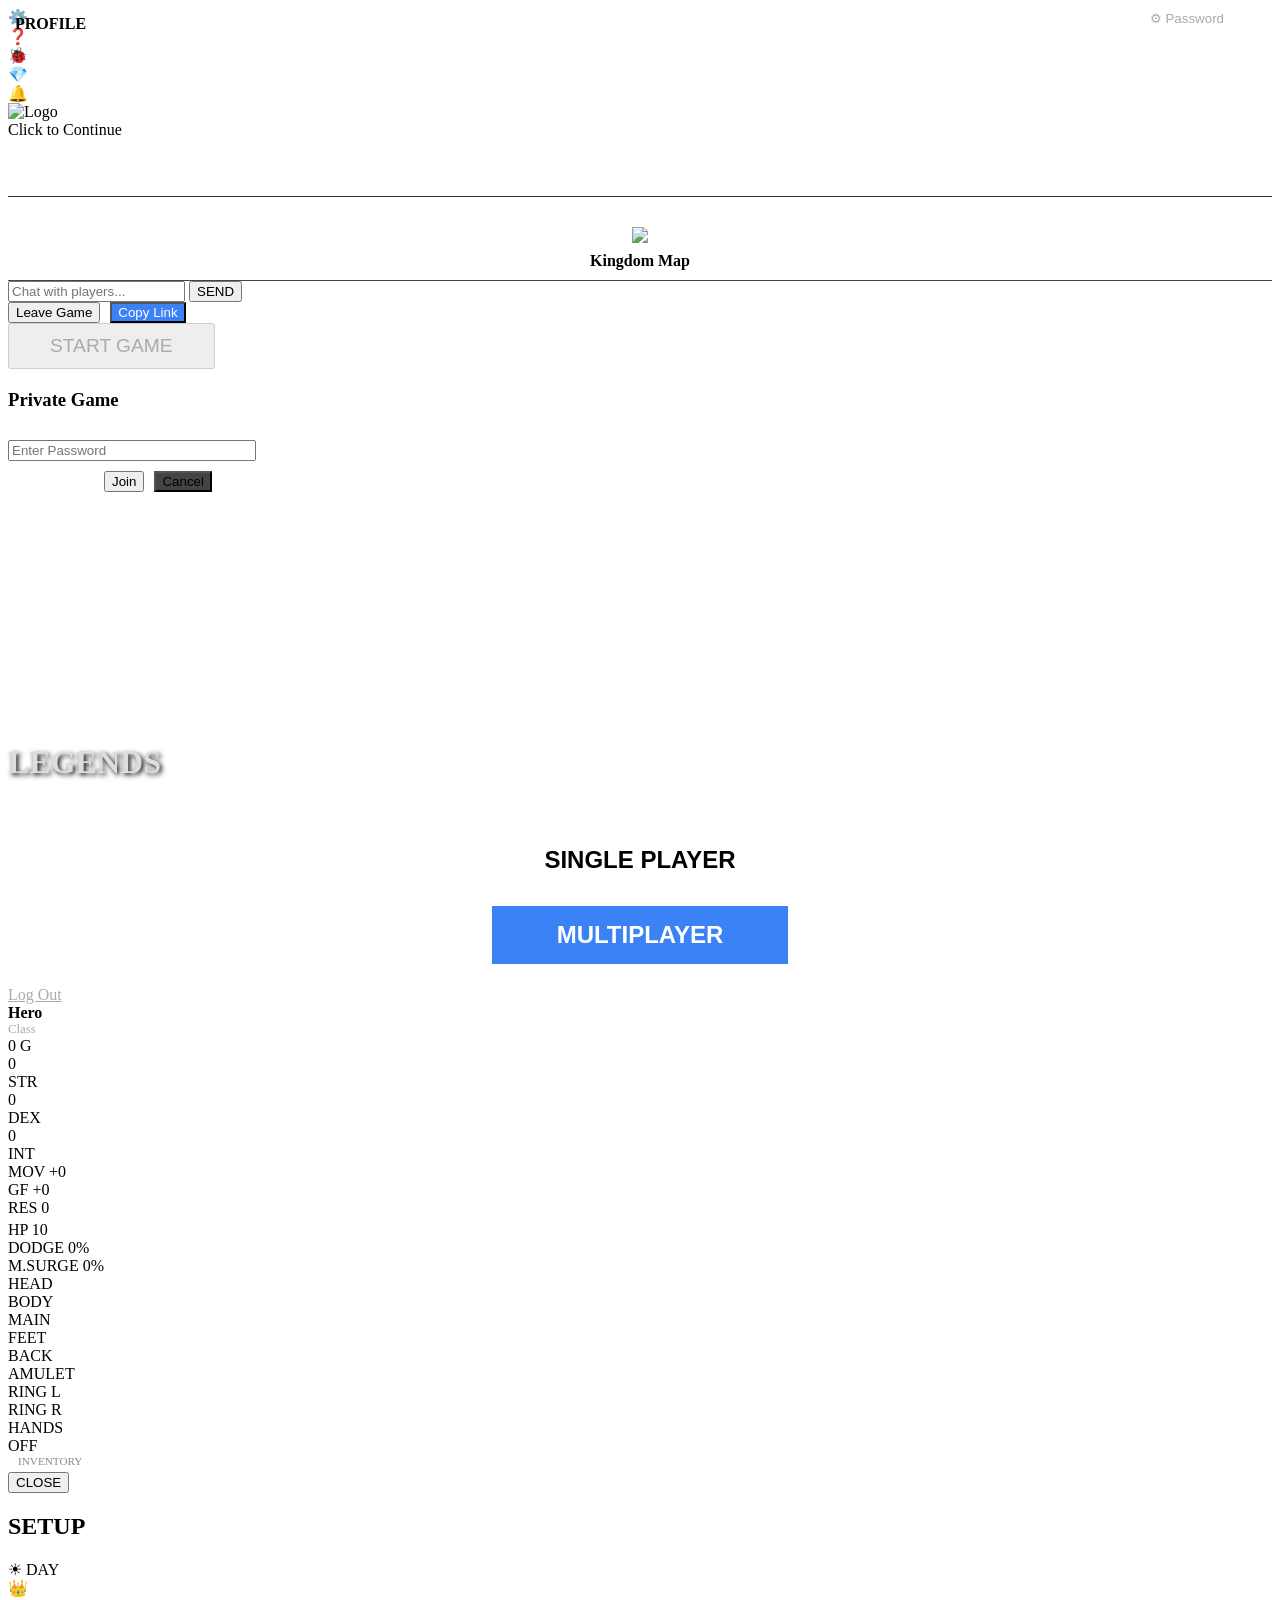
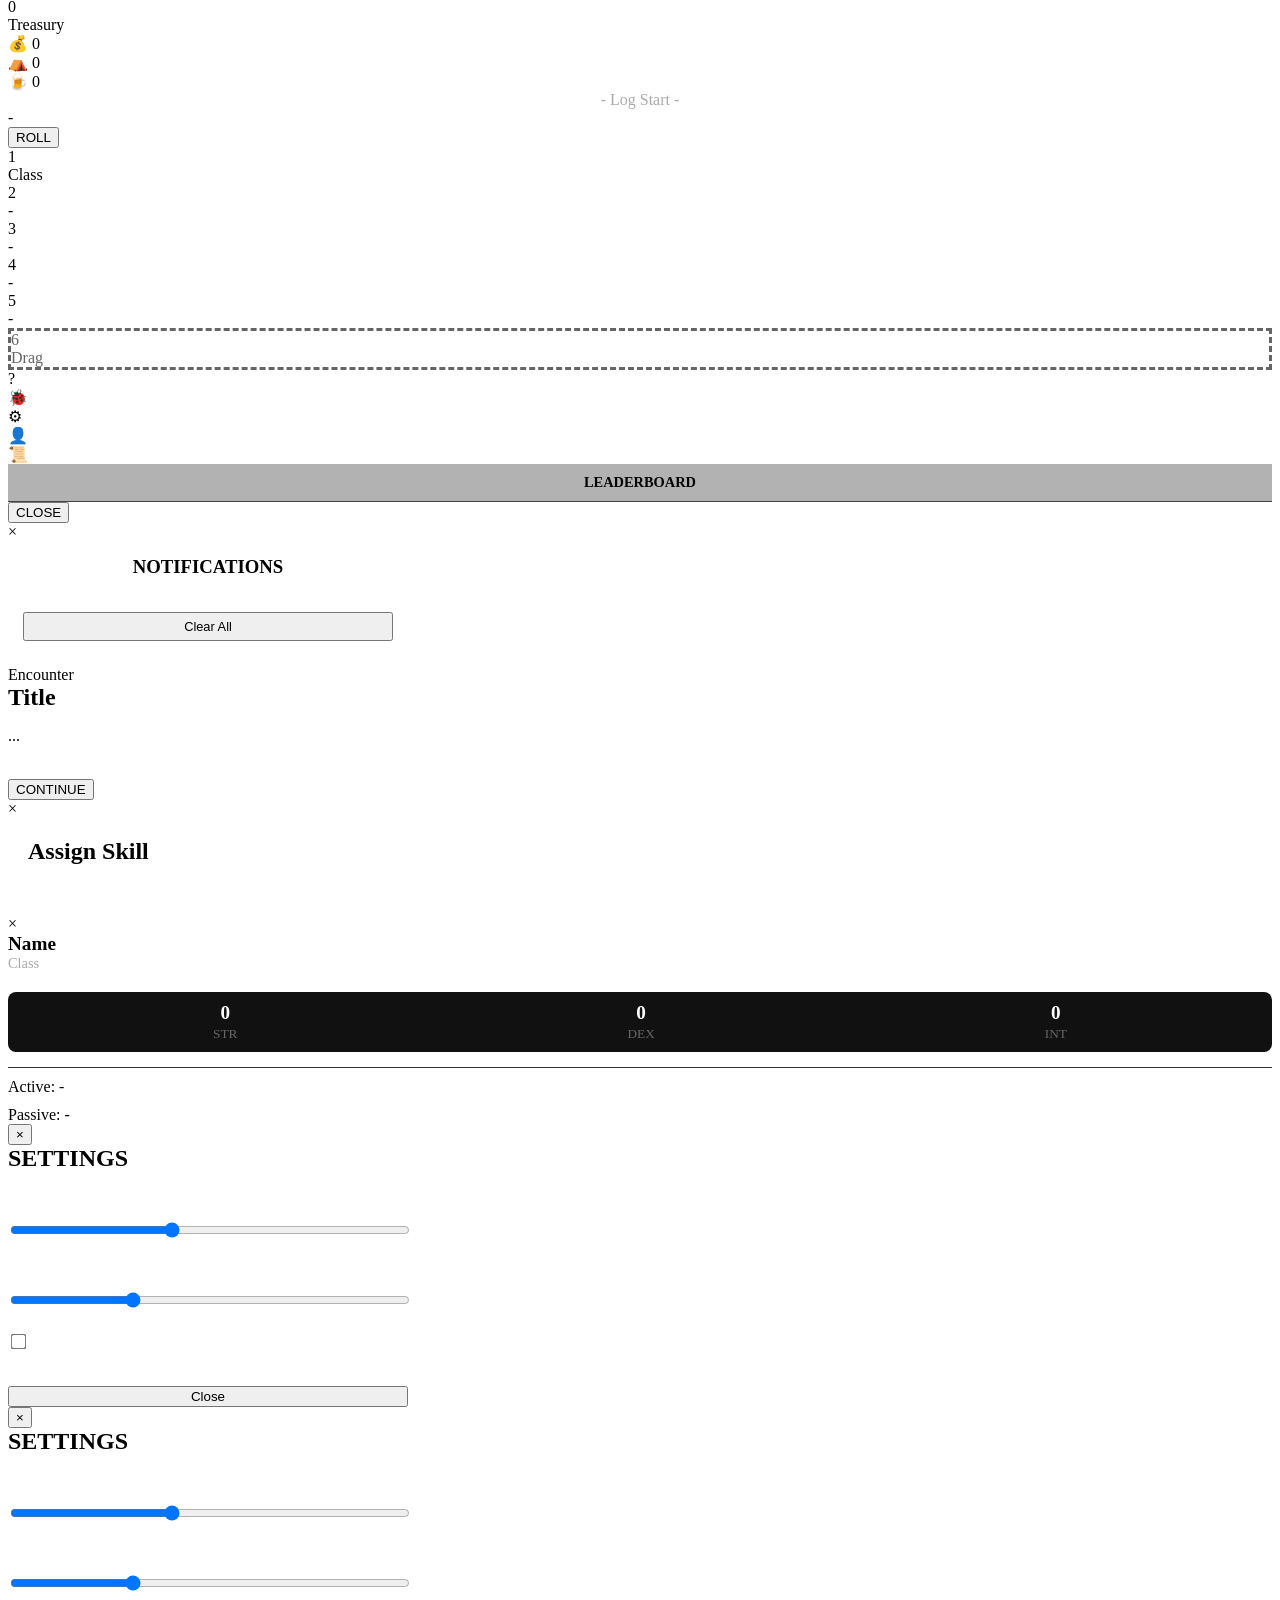
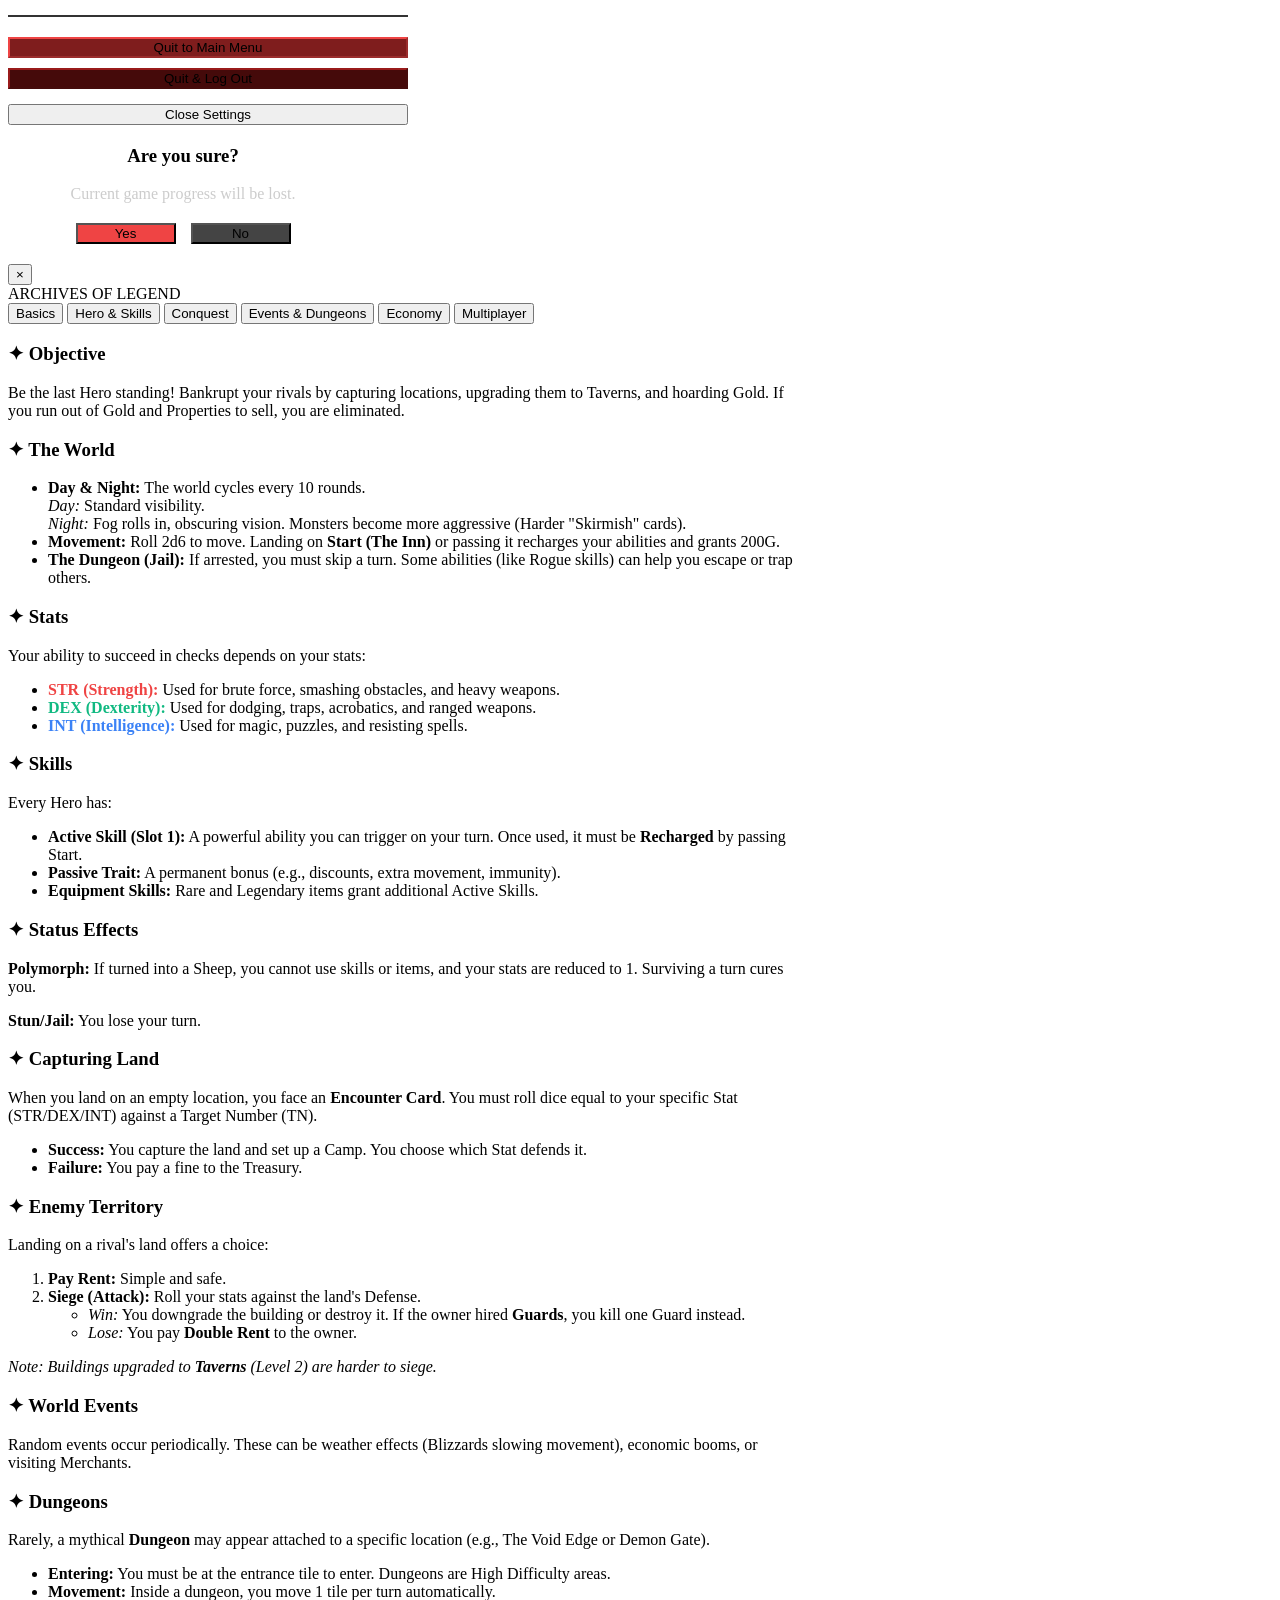
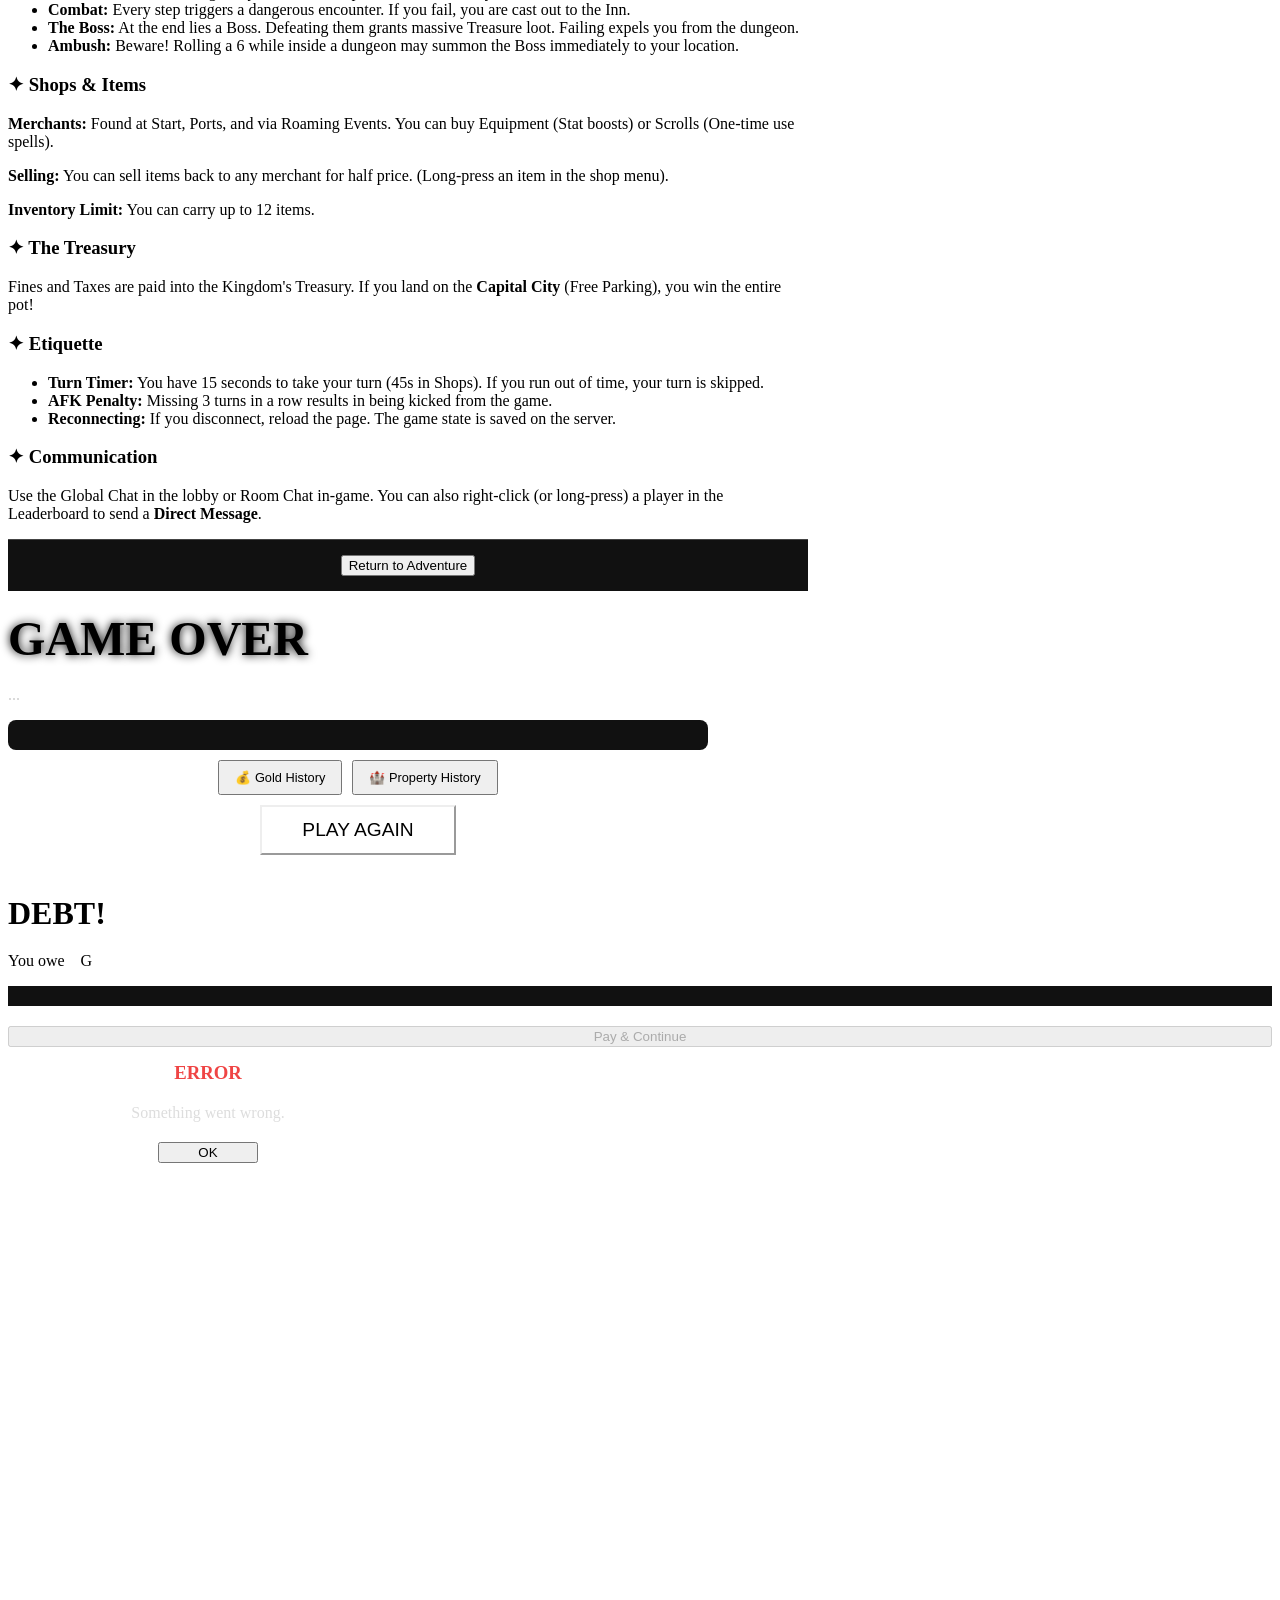
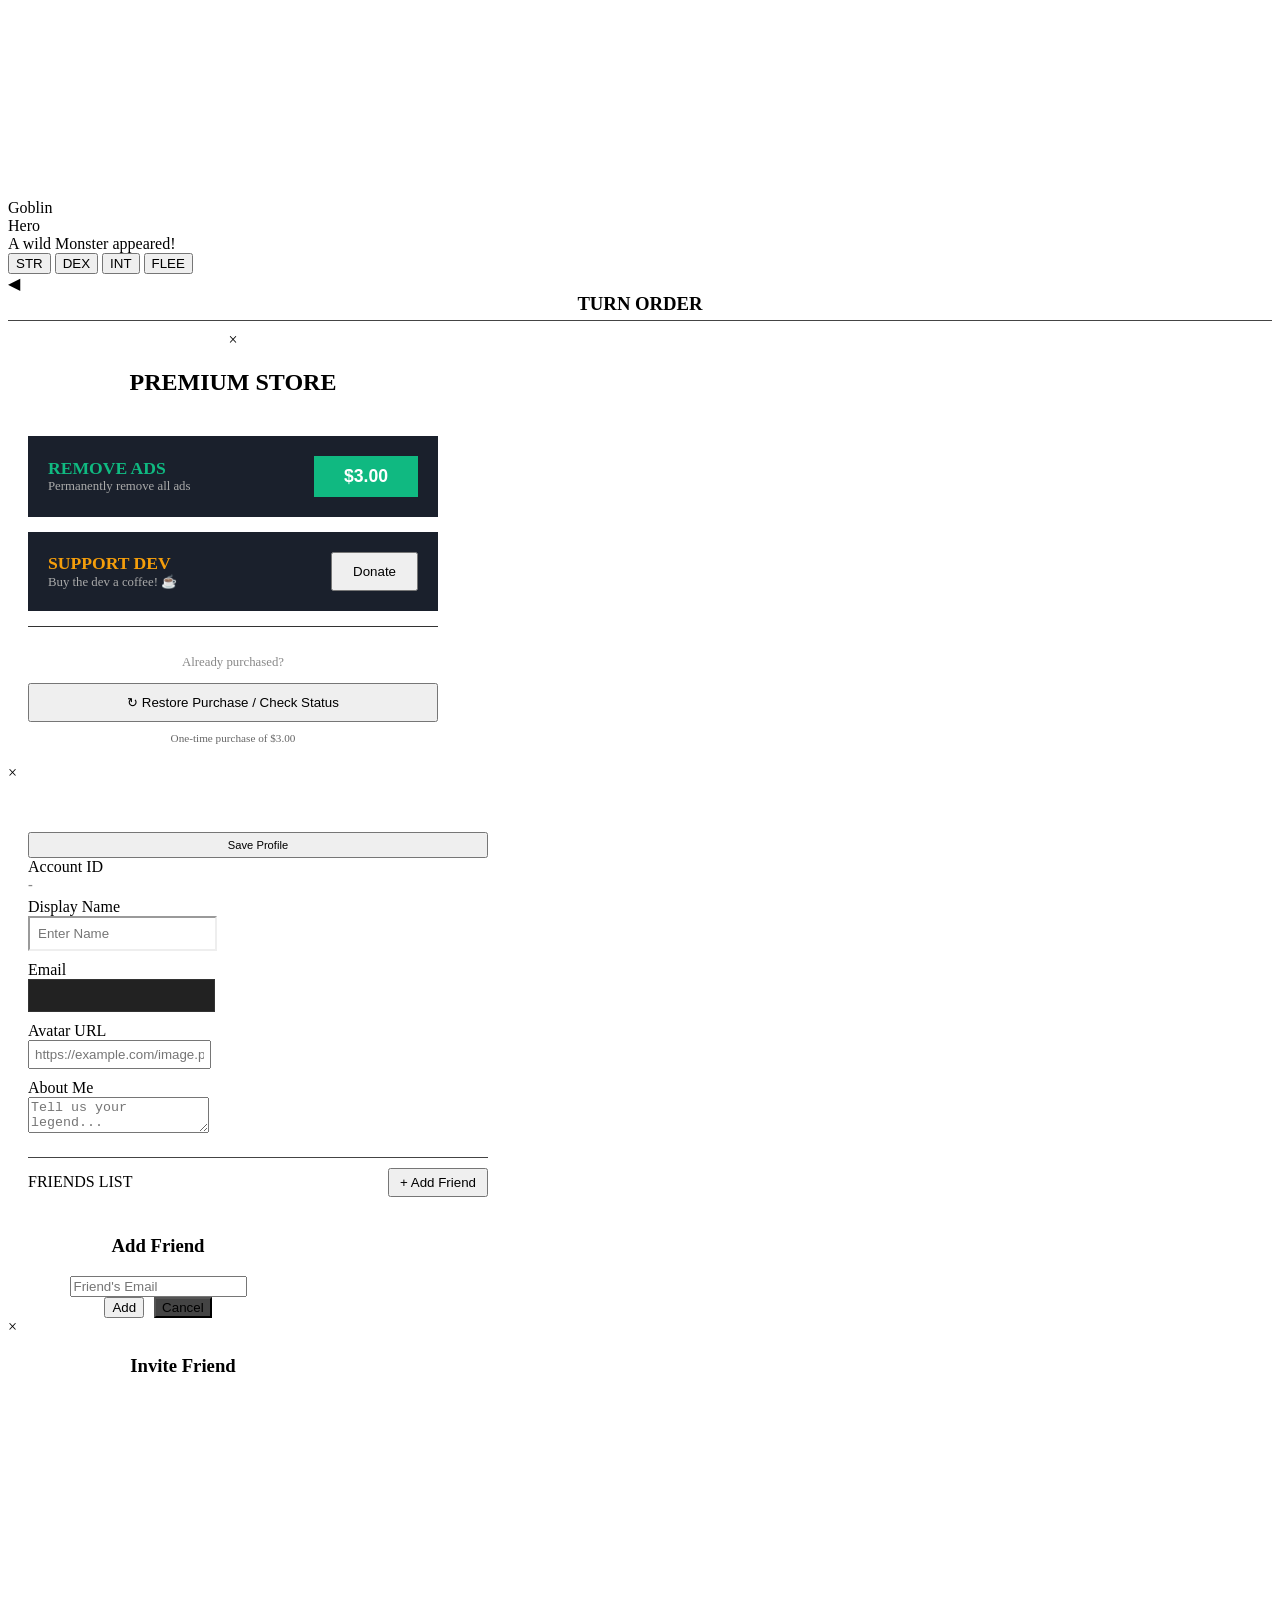
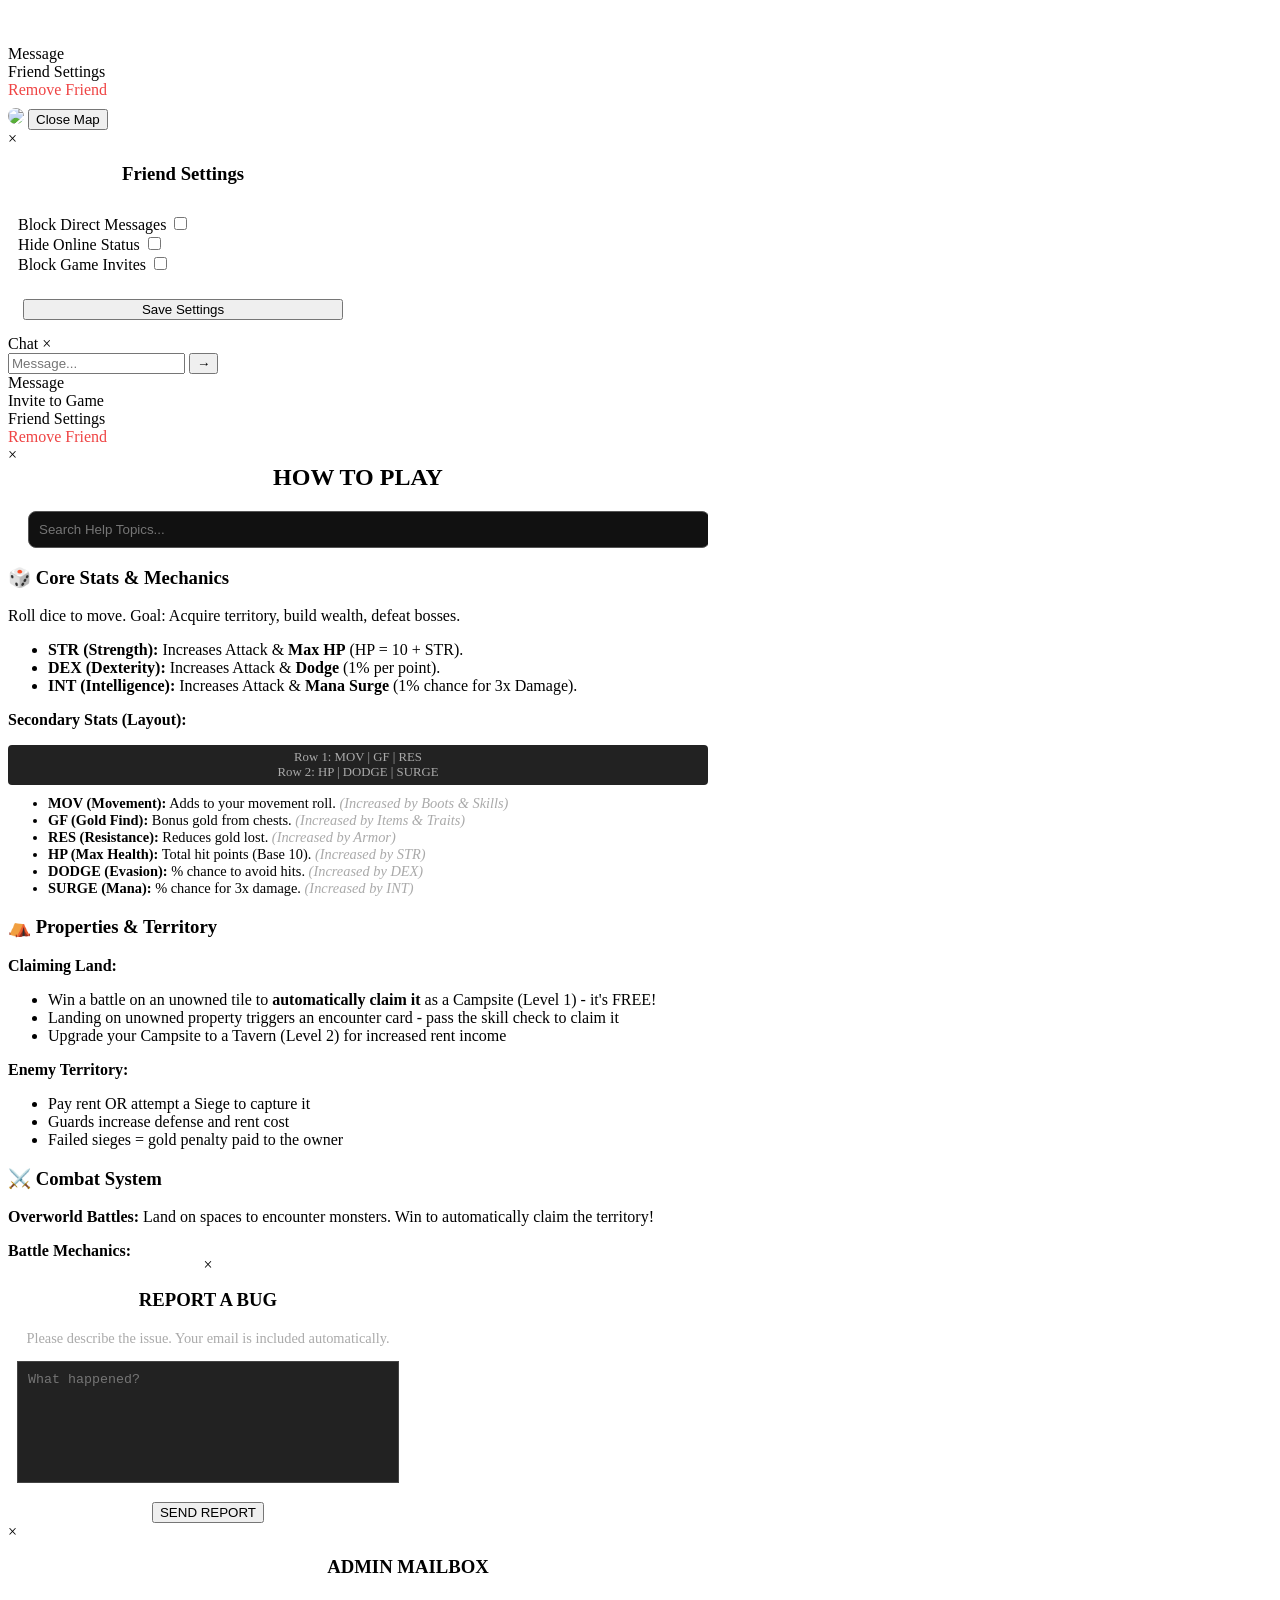
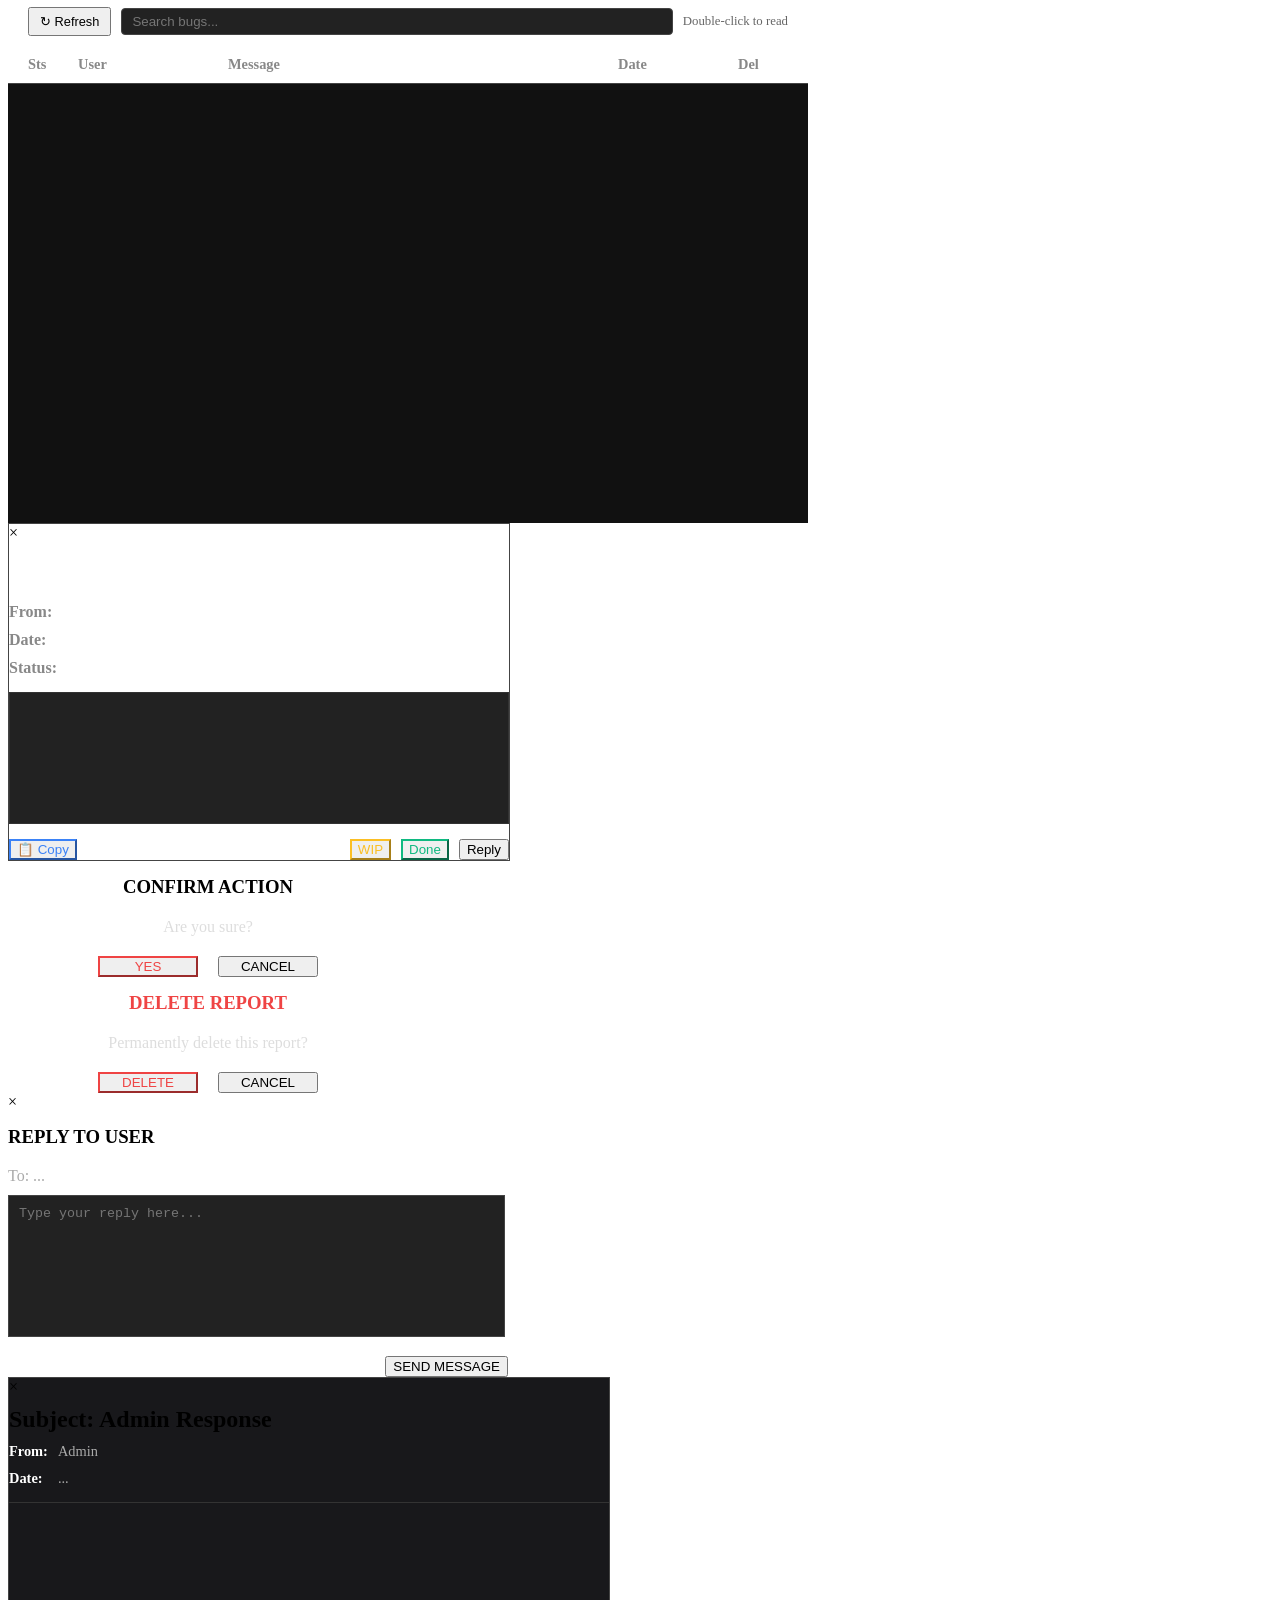
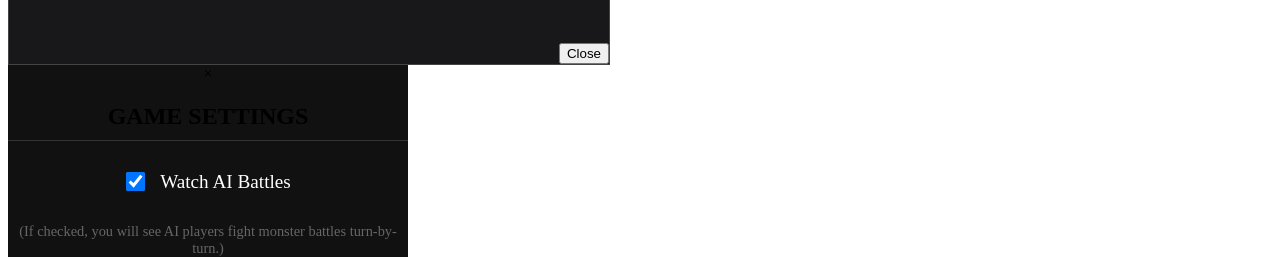
==== commit f60c3ded: "Add files via upload" ====
--- a/index.html
+++ b/index.html
@@ -48,6 +48,9 @@
             <!-- 0. Settings Button -->
             <div id="settings-btn" onclick="openSettings()">⚙️</div>
 
+            <!-- 0.5 Help Button -->
+            <div id="help-btn" onclick="openHelpModal()" title="How to Play">❓</div>
+
             <!-- 1. Bug Report Button -->
             <div id="bug-btn" onclick="BUG_REPORT.open()">🐞</div>
 
@@ -267,6 +270,15 @@
                 <h3 style="color:#888;">Choose Passive Trait</h3>
                 <div class="skill-grid" id="passive-grid"></div>
             </div>
+
+            <!-- TUTORIAL CHECKBOX -->
+            <div class="input-group"
+                style="flex-direction:row; align-items:center; justify-content:center; margin-bottom:20px;">
+                <input type="checkbox" id="chk-tutorial" style="width:20px; height:20px; cursor:pointer;">
+                <label for="chk-tutorial"
+                    style="margin-left:10px; cursor:pointer; font-size:1.1rem; color:#ffd700;">Enable Tutorial
+                    Mode</label>
+            </div>
             <button id="btn-start-game" class="primary"
                 style="padding:15px 50px; font-size:1.5rem; background:var(--gold-main); border:none; font-weight:900; cursor:pointer; opacity:0.5;"
                 onclick="startGame()" disabled>Start Adventure</button>
@@ -334,6 +346,24 @@
                         </div>
                     </div>
 
+                    <div class="sec-stat-row" style="margin-top: 4px;">
+                        <div class="sec-stat-box" onmouseenter="showStatTooltip('hp')" onmouseleave="hideTooltip()"
+                            onclick="showStatTooltip('hp')">
+                            <span class="sec-stat-lbl">HP</span>
+                            <span id="p1-health" class="sec-stat-val">10</span>
+                        </div>
+                        <div class="sec-stat-box" onmouseenter="showStatTooltip('dodge')" onmouseleave="hideTooltip()"
+                            onclick="showStatTooltip('dodge')">
+                            <span class="sec-stat-lbl">DODGE</span>
+                            <span id="p1-dodge" class="sec-stat-val">0%</span>
+                        </div>
+                        <div class="sec-stat-box" onmouseenter="showStatTooltip('mana')" onmouseleave="hideTooltip()"
+                            onclick="showStatTooltip('mana')">
+                            <span class="sec-stat-lbl">M.SURGE</span>
+                            <span id="p1-mana-surge" class="sec-stat-val">0%</span>
+                        </div>
+                    </div>
+
                     <div class="paper-doll-container">
                         <div class="doll-placement doll-img" style="top: 5%; left: 22%; width: 56%; height: 75%;">
                         </div>
@@ -416,7 +446,7 @@
                         <!-- OVERWORLD HEALTH BAR (Inside so it moves with the bar) -->
                         <div id="overworld-health-bar">
                             <div class="health-fill" id="health-fill"></div>
-                            <div class="health-text" id="health-text">20 / 20</div>
+                            <div class="health-text" id="health-text">-</div>
                         </div>
 
                         <div id="btn-action-container">
@@ -626,7 +656,7 @@
 
                 <!-- WATCH AI SETTING -->
                 <div style="margin-bottom: 20px; text-align: left; display:flex; align-items:center; gap:10px;">
-                    <input type="checkbox" id="chk-watch-ai" style="transform:scale(1.2); cursor:pointer;" checked
+                    <input type="checkbox" id="chk-watch-ai" style="transform:scale(1.2); cursor:pointer;"
                         onchange="toggleWatchAi(this.checked)">
                     <label for="chk-watch-ai" style="color:#fff; cursor:pointer;">Watch AI Battles</label>
                 </div>
@@ -1290,6 +1320,206 @@
             <div class="ctx-item" onclick="FRIENDS.actionSettings()">Friend Settings</div>
             <div class="ctx-item" onclick="FRIENDS.actionRemove()" style="color:#ef4444;">Remove Friend</div>
         </div>
+
+        <!-- HELP MODAL -->
+        <div id="help-modal" class="modal-overlay">
+            <div class="modal-content" style="width: 700px; max-width: 95%; max-height: 90vh; overflow-y: auto;">
+                <div class="close-x" onclick="document.getElementById('help-modal').style.display='none'">×</div>
+                <h2 style="color:var(--gold-main); margin-top:0; text-align:center;">HOW TO PLAY</h2>
+
+                <!-- SEARCH BAR -->
+                <div style="padding:0 20px; margin-bottom:15px;">
+                    <input type="text" id="help-search-input" placeholder="Search Help Topics..." onkeyup="filterHelp()"
+                        style="width:100%; padding:10px; border-radius:8px; border:1px solid #555; background:#111; color:#fff;">
+                </div>
+
+                <!-- CORE MECHANICS -->
+                <div class="help-section">
+                    <h3 style="color:var(--gold-glow);">🎲 Core Stats & Mechanics</h3>
+                    <p>Roll dice to move. Goal: Acquire territory, build wealth, defeat bosses.</p>
+                    <ul>
+                        <li><strong>STR (Strength):</strong> Increases Attack & <strong>Max HP</strong> (HP = 10 + STR).
+                        </li>
+                        <li><strong>DEX (Dexterity):</strong> Increases Attack & <strong>Dodge</strong> (1% per point).
+                        </li>
+                        <li><strong>INT (Intelligence):</strong> Increases Attack & <strong>Mana Surge</strong> (1%
+                            chance for 3x Damage).</li>
+                    </ul>
+                    <p><strong>Secondary Stats (Layout):</strong></p>
+                    <div
+                        style="background:#222; padding:5px; text-align:center; font-size:0.8rem; color:#aaa; border-radius:4px;">
+                        Row 1: MOV | GF | RES<br>
+                        Row 2: HP | DODGE | SURGE
+                    </div>
+                    <ul style="margin-top:10px; font-size:0.9rem;">
+                        <li><strong>MOV (Movement):</strong> Adds to your movement roll. <em
+                                style="color:#aaa;">(Increased by Boots &amp; Skills)</em></li>
+                        <li><strong>GF (Gold Find):</strong> Bonus gold from chests. <em style="color:#aaa;">(Increased
+                                by Items &amp; Traits)</em></li>
+                        <li><strong>RES (Resistance):</strong> Reduces gold lost. <em style="color:#aaa;">(Increased by
+                                Armor)</em></li>
+                        <li><strong>HP (Max Health):</strong> Total hit points (Base 10). <em
+                                style="color:#aaa;">(Increased by STR)</em></li>
+                        <li><strong>DODGE (Evasion):</strong> % chance to avoid hits. <em style="color:#aaa;">(Increased
+                                by DEX)</em></li>
+                        <li><strong>SURGE (Mana):</strong> % chance for 3x damage. <em style="color:#aaa;">(Increased by
+                                INT)</em></li>
+                    </ul>
+                </div>
+
+                <!-- PROPERTIES -->
+                <div class="help-section">
+                    <h3 style="color:var(--gold-glow);">⛺ Properties & Territory</h3>
+                    <p><strong>Claiming Land:</strong></p>
+                    <ul>
+                        <li>Win a battle on an unowned tile to <strong>automatically claim it</strong> as a Campsite
+                            (Level 1) - it's FREE!</li>
+                        <li>Landing on unowned property triggers an encounter card - pass the skill check to claim it
+                        </li>
+                        <li>Upgrade your Campsite to a Tavern (Level 2) for increased rent income</li>
+                    </ul>
+                    <p><strong>Enemy Territory:</strong></p>
+                    <ul>
+                        <li>Pay rent OR attempt a Siege to capture it</li>
+                        <li>Guards increase defense and rent cost</li>
+                        <li>Failed sieges = gold penalty paid to the owner</li>
+                    </ul>
+                </div>
+
+                <!-- BATTLES -->
+                <div class="help-section">
+                    <h3 style="color:var(--gold-glow);">⚔️ Combat System</h3>
+                    <p><strong>Overworld Battles:</strong> Land on spaces to encounter monsters. Win to automatically
+                        claim the territory!</p>
+                    <p><strong>Battle Mechanics:</strong></p>
+                    <ul>
+                        <li>Choose STR, DEX, or INT to attack each round</li>
+                        <li>Roll dice based on your stat value - each die that rolls 4+ = 1 hit</li>
+                        <li>Most hits wins the round!</li>
+                        <li><strong>Dodge:</strong> Your DEX gives you a chance to completely avoid enemy attacks (1%
+                            per DEX point)</li>
+                        <li>Win enough rounds to defeat the enemy</li>
+                        <li>Skills can be used once per battle for powerful effects</li>
+                        <li><strong>Mana Surge:</strong> Your INT gives abilities a chance to deal TRIPLE damage (1% per
+                            INT point)</li>
+                        <li>Fleeing = gold penalty</li>
+                    </ul>
+                </div>
+
+                <!-- DUNGEONS -->
+                <div class="help-section">
+                    <h3 style="color:var(--gold-glow);">🏰 Dungeons</h3>
+                    <p>Dungeons appear randomly on the map (glowing sword icon). Enter to face increasingly difficult
+                        monster waves!</p>
+                    <ul>
+                        <li><strong>Wave System:</strong> Defeat multiple enemies in sequence</li>
+                        <li><strong>Boss Battles:</strong> Final wave features a powerful boss</li>
+                        <li><strong>Rewards:</strong> Epic loot and gold for completing dungeons</li>
+                        <li><strong>Death:</strong> Losing in a dungeon kicks you out (no property loss)</li>
+                        <li><strong>Dungeon Types:</strong> Demon Gate, Void Edge, Vampire Mansion, Wyvern Peak - each
+                            with unique bosses</li>
+                    </ul>
+                </div>
+
+                <!-- SKILLS & CLASSES -->
+                <div class="help-section">
+                    <h3 style="color:var(--gold-glow);">✨ Skills & Abilities</h3>
+                    <p><strong>Skill Bar:</strong> Bottom of screen shows your equipped skills (slots 1-6)</p>
+                    <ul>
+                        <li><strong>Class Skills:</strong> Unlocked from your chosen race/class at game start</li>
+                        <li><strong>Equipment Skills:</strong> Granted by equipped items with special abilities</li>
+                        <li><strong>Managing Skills:</strong> Right-click skill slots to assign/swap abilities</li>
+                        <li><strong>Cooldowns:</strong> Most skills recharge after each turn or battle</li>
+                        <li><strong>Tooltips:</strong> Hover over skills to see details</li>
+                    </ul>
+                </div>
+
+                <!-- ITEMS & EQUIPMENT -->
+                <div class="help-section">
+                    <h3 style="color:var(--gold-glow);">💎 Items & Equipment</h3>
+                    <p><strong>Treasure Chests:</strong> Land on chest spaces for random loot</p>
+                    <p><strong>Rarity Tiers:</strong> Common → Rare → Epic → Legendary → Ancient</p>
+                    <ul>
+                        <li><strong>Ancient Items:</strong> 10% chance to upgrade Legendary equipment with powerful
+                            unique abilities</li>
+                        <li><strong>Equipment Slots:</strong> Head, Body, Main Hand, Off Hand, Feet, Hands, Rings (2),
+                            Amulet, Back</li>
+                        <li><strong>Stat Bonuses:</strong> Gear increases STR/DEX/INT plus secondary stats like
+                            Movement, Gold Find, Resistance</li>
+                        <li><strong>Scrolls:</strong> Consumable items with one-time powerful effects</li>
+                    </ul>
+                </div>
+
+                <!-- TRAPS -->
+                <div class="help-section">
+                    <h3 style="color:var(--gold-glow);">🪤 Traps</h3>
+                    <p>Players with the <strong>Skeleton Key</strong> passive can set traps at the Dungeon (Jail) tile:
+                    </p>
+                    <ul>
+                        <li>Cost: 50 gold to set/overwrite a trap</li>
+                        <li>When opponents land on the Dungeon, your trap triggers!</li>
+                        <li>Effects: Steal gold, damage stats, or teleport enemies</li>
+                        <li>Strategic positioning for maximum chaos!</li>
+                    </ul>
+                </div>
+
+                <!-- EVENTS -->
+                <div class="help-section">
+                    <h3 style="color:var(--gold-glow);">🌟 Random Events</h3>
+                    <p>Special events can spawn at the start of turns:</p>
+                    <ul>
+                        <li><strong>Merchants:</strong> Purchase unique items from traveling vendors</li>
+                        <li><strong>Weather:</strong> Blizzard (slow movement), Gold Rain (bonus gold per move), Fog
+                            (random skill choices)</li>
+                        <li><strong>Tax Collector:</strong> Reduces your movement to 1 die for 3 turns</li>
+                        <li><strong>Hoard Dragon:</strong> Steal gold from all players!</li>
+                        <li>Events last for a limited duration</li>
+                    </ul>
+                </div>
+
+                <!-- SPECIAL MECHANICS -->
+                <div class="help-section">
+                    <h3 style="color:var(--gold-glow);">🎯 Special Mechanics</h3>
+                    <ul>
+                        <li><strong>Polymorph:</strong> Get turned into a sheep! Movement = 1 for one turn</li>
+                        <li><strong>Sanctuary:</strong> Clerics can set a respawn point. Death teleports you there</li>
+                        <li><strong>Bonus Loot:</strong> 1 in 6 chance to find hidden treasure after claiming property
+                        </li>
+                        <li><strong>Treasury:</strong> Landing on the Park space collects the accumulated pot</li>
+                        <li><strong>Inn Shop:</strong> Buy items at the start tile</li>
+                    </ul>
+                </div>
+
+                <!-- MULTIPLAYER -->
+                <div class="help-section">
+                    <h3 style="color:var(--gold-glow);">👥 Multiplayer</h3>
+                    <ul>
+                        <li><strong>Create Game:</strong> From main menu, set room name and player count</li>
+                        <li><strong>Join Game:</strong> Enter room code or select from available games list</li>
+                        <li><strong>Turn Timer:</strong> 90 seconds per turn (configurable by host)</li>
+                        <li><strong>AI Players:</strong> Fill empty slots with AI opponents</li>
+                        <li><strong>Chat:</strong> Communicate with other players during the game</li>
+                        <li><strong>Elimination:</strong> Lose all properties = you're out!</li>
+                    </ul>
+                </div>
+
+                <!-- TIPS -->
+                <div class="help-section">
+                    <h3 style="color:var(--gold-glow);">💡 Pro Tips</h3>
+                    <ul>
+                        <li>Balance stat investments - don't neglect any stat!</li>
+                        <li>Upgrade properties early for consistent income</li>
+                        <li>Save gold for dungeons - big rewards await!</li>
+                        <li>Equip items that match your playstyle (combat vs. economy)</li>
+                        <li>Night encounters are tough - prepare before nightfall</li>
+                        <li>Watch out for other players' traps at the Dungeon</li>
+                    </ul>
+                </div>
+
+                <button class="choice-btn" style="width:100%; justify-content:center; margin-top:20px;"
+                    onclick="document.getElementById('help-modal').style.display='none'">Close Help</button>
+            </div>
+        </div>
     </div>
 
     <!-- PayPal SDK -->
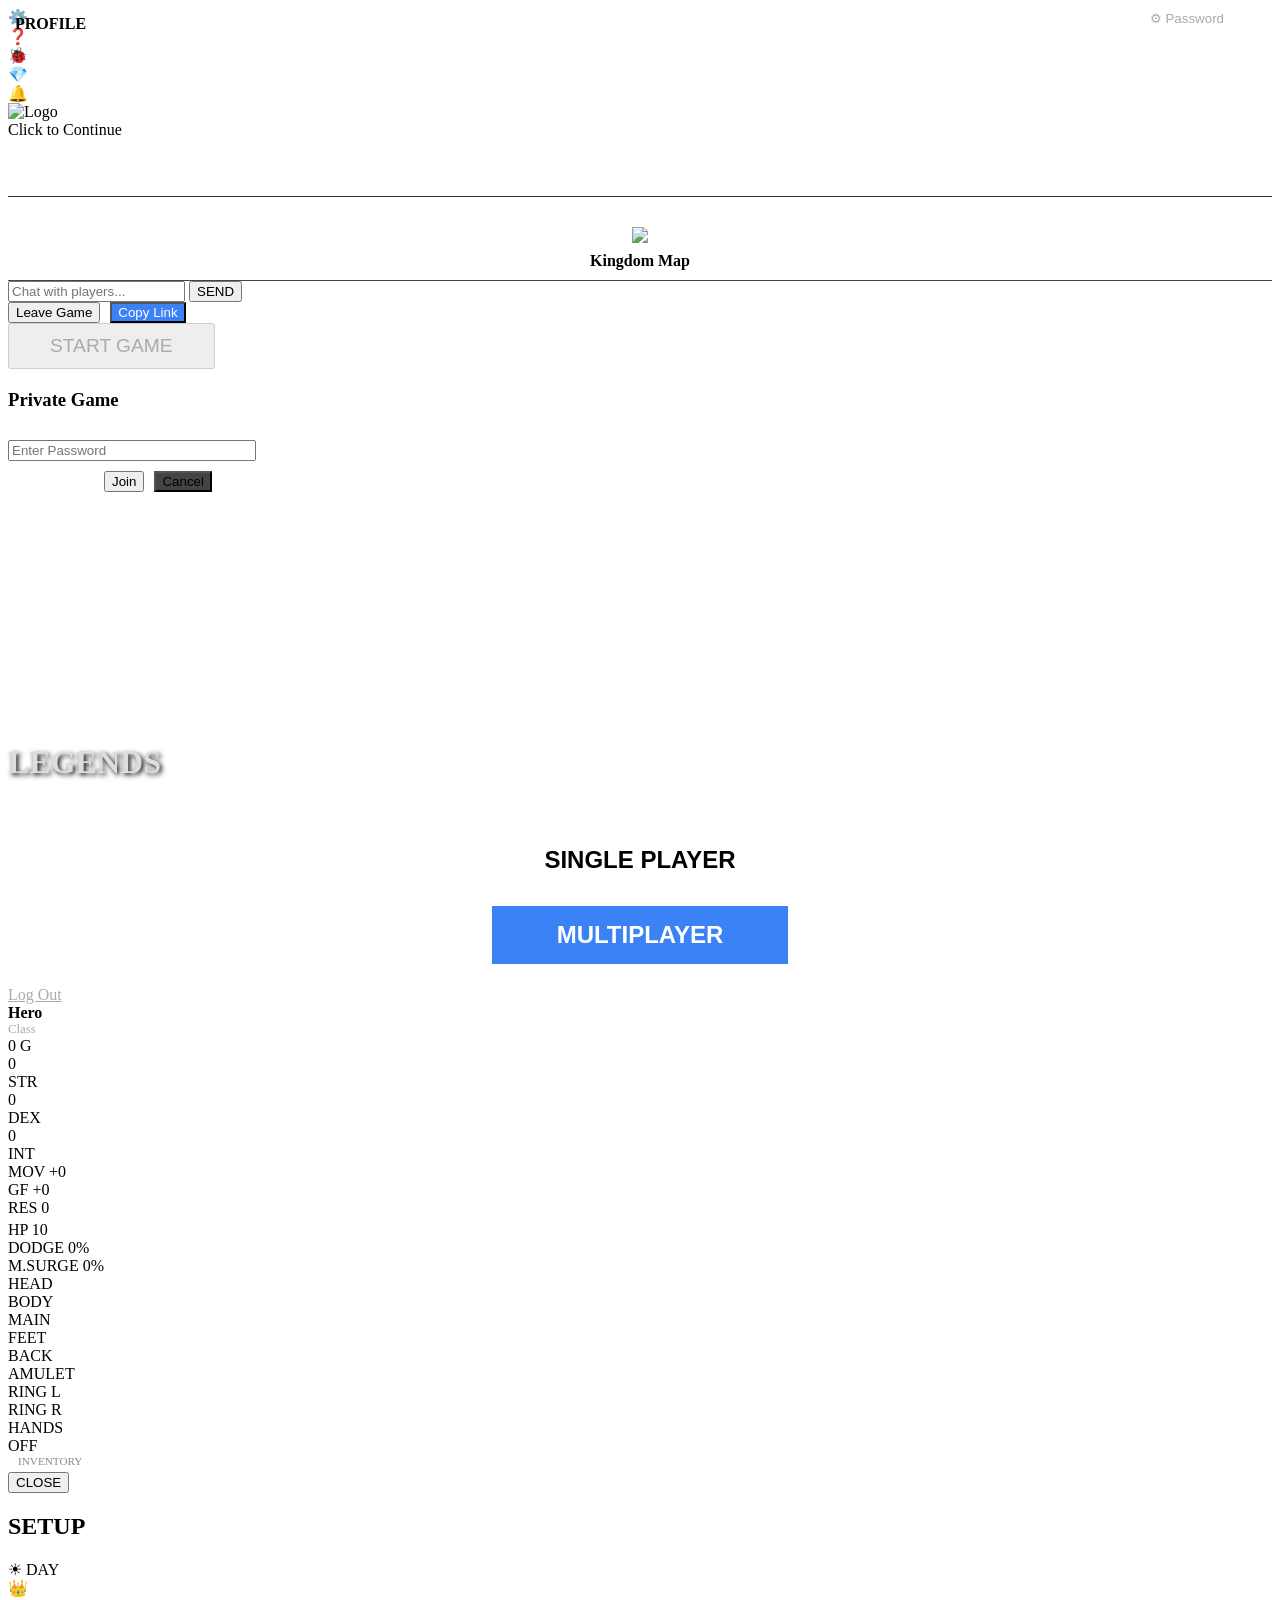
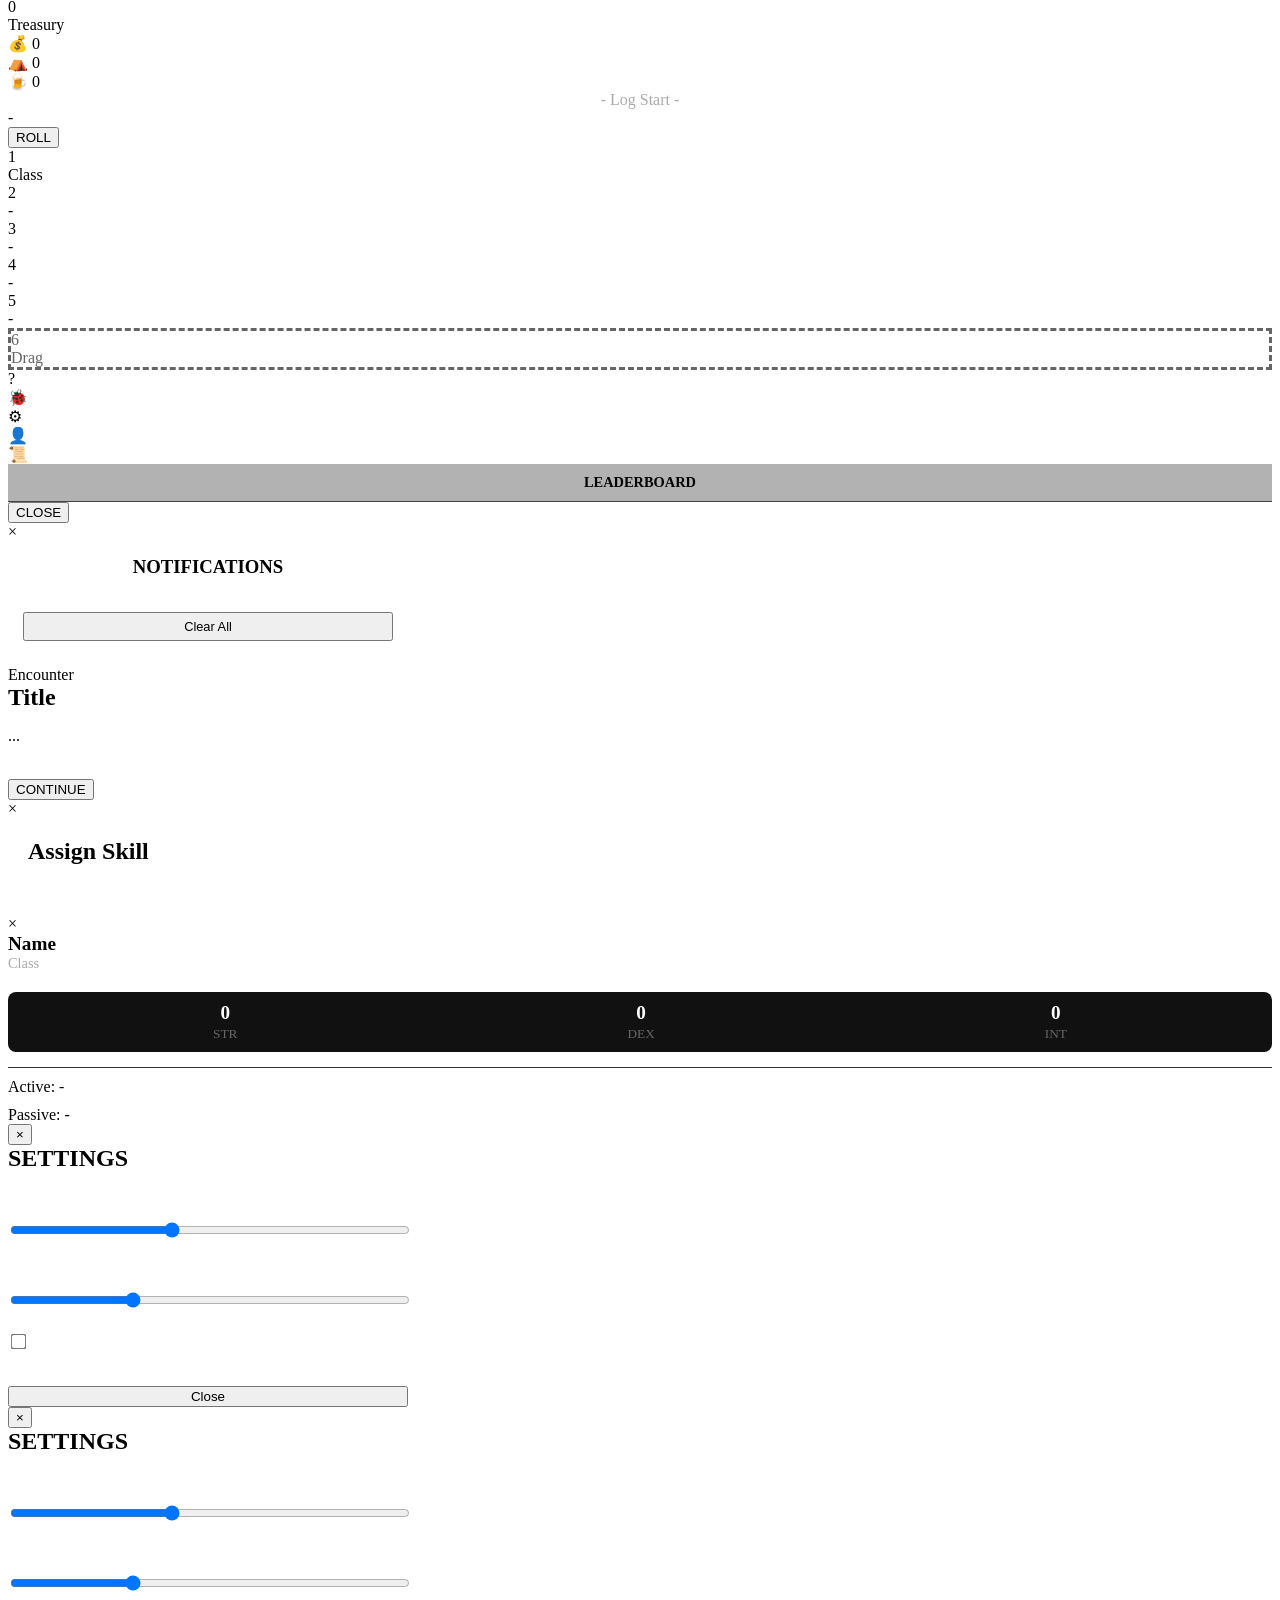
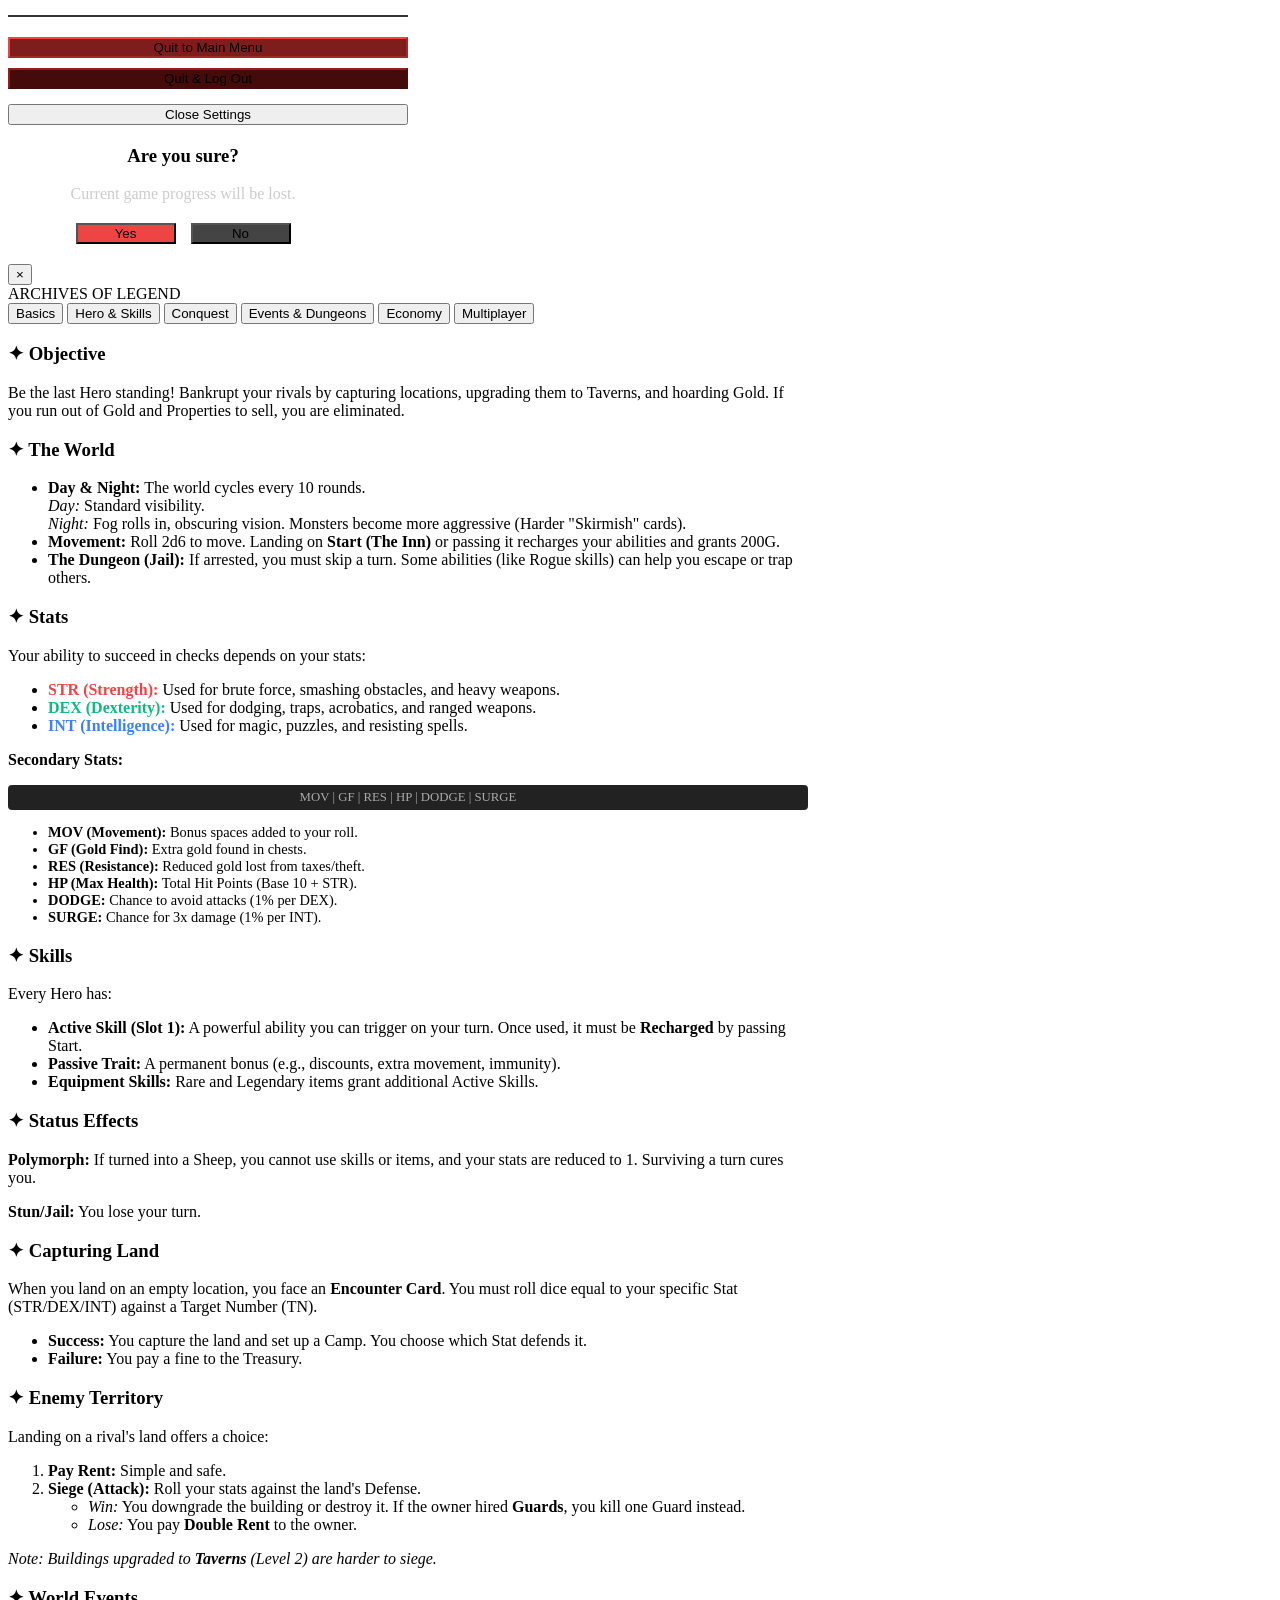
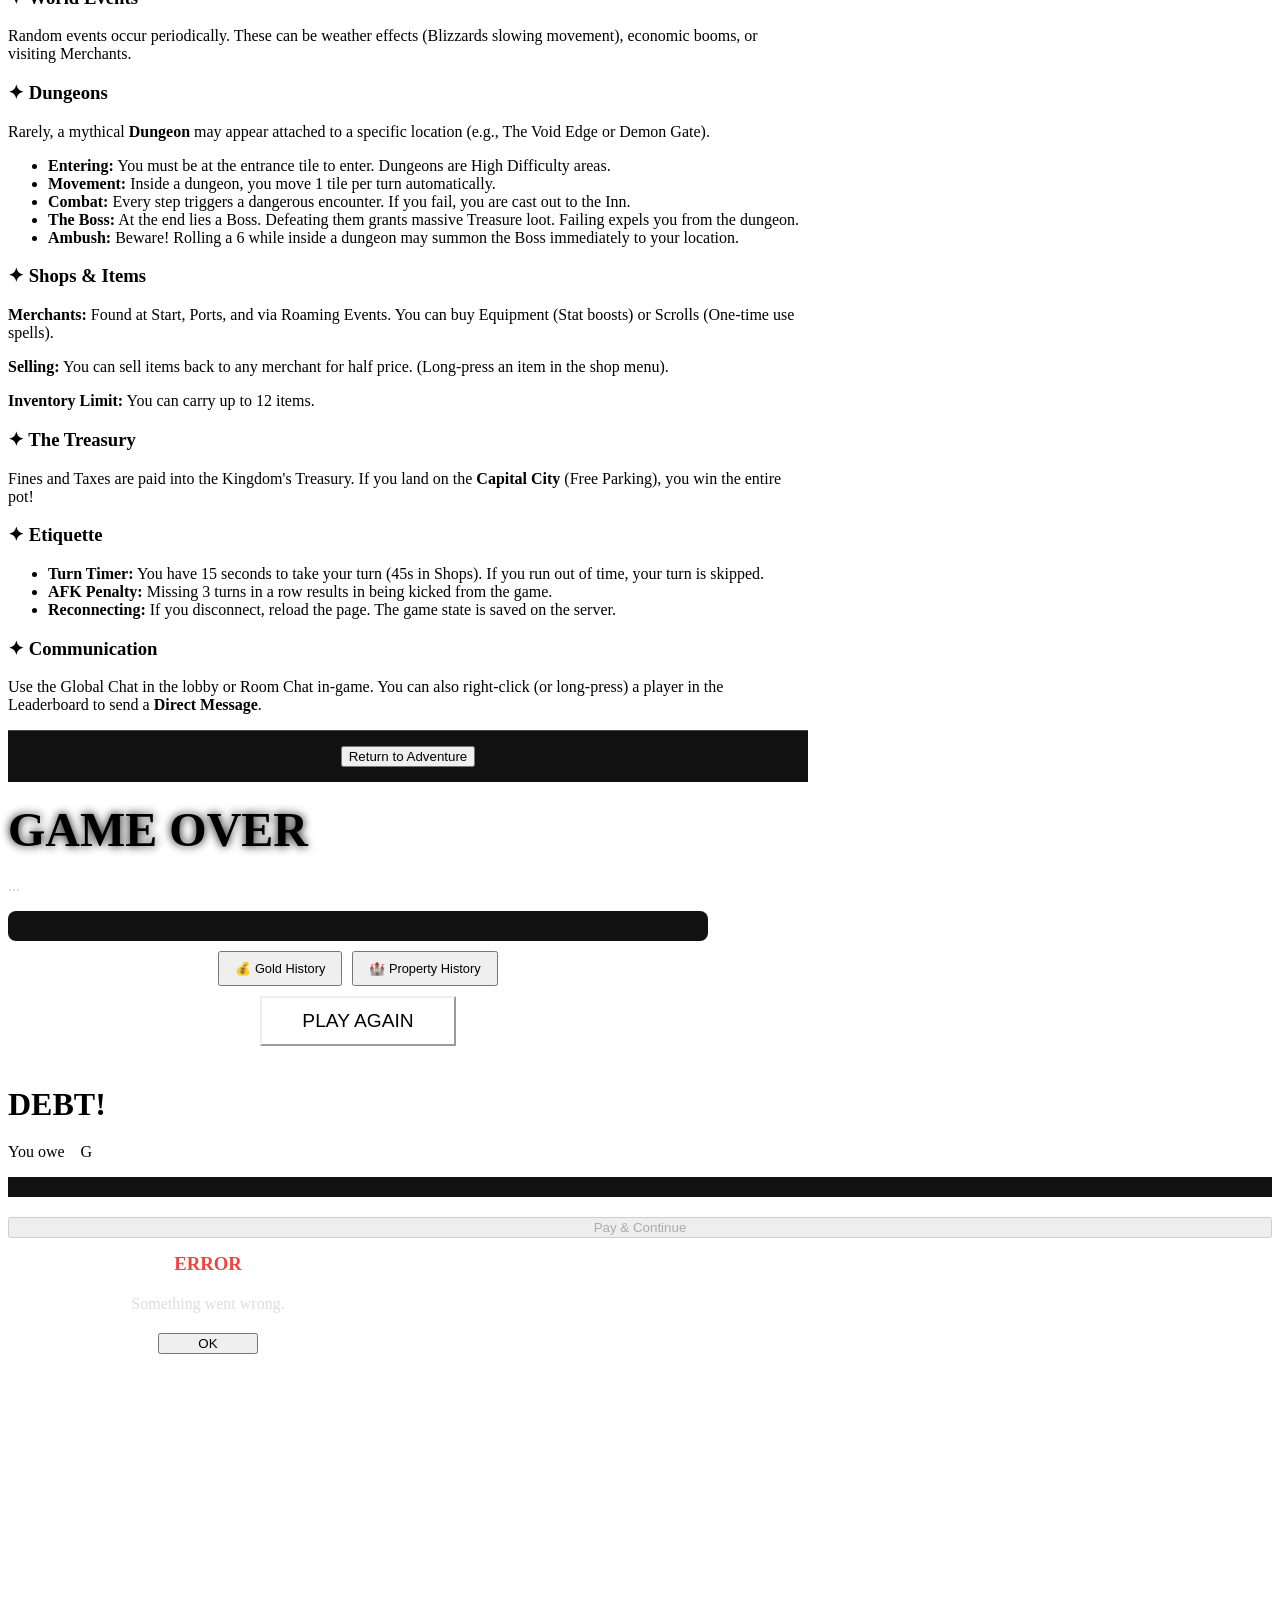
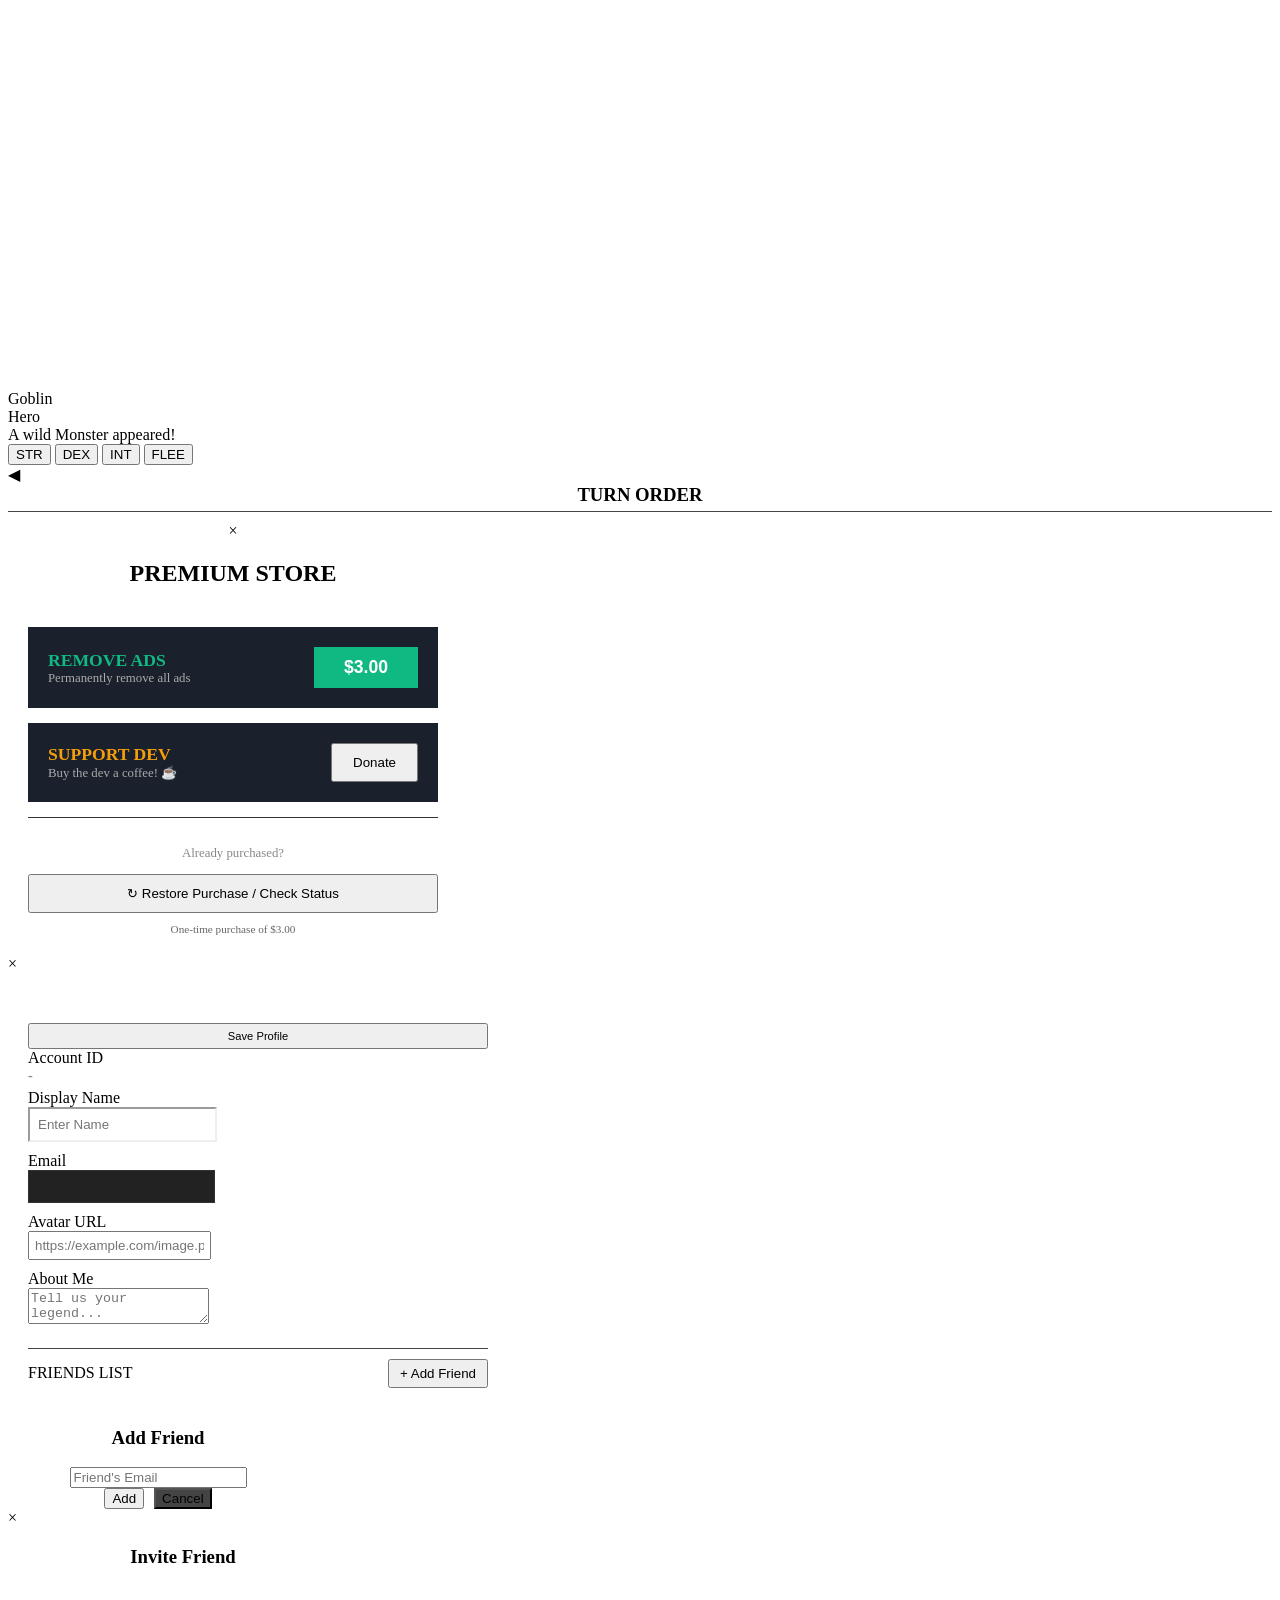
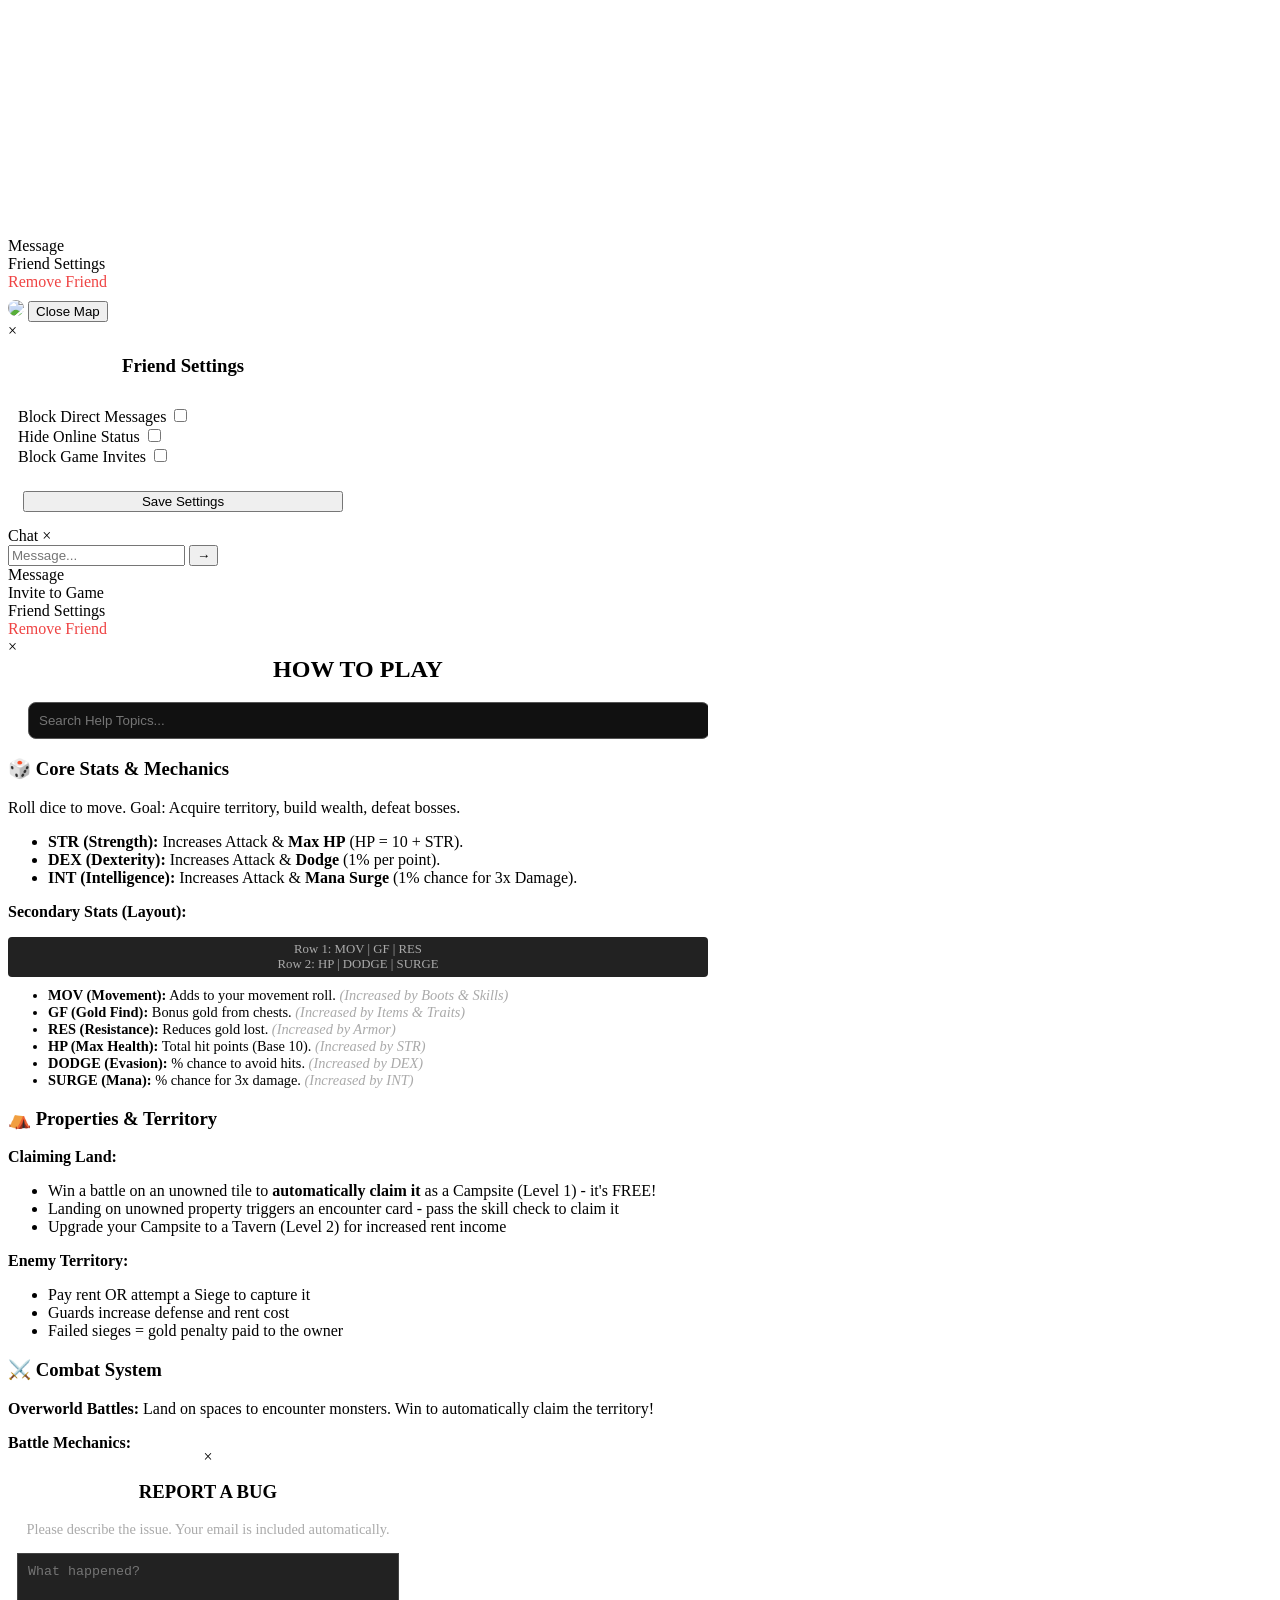
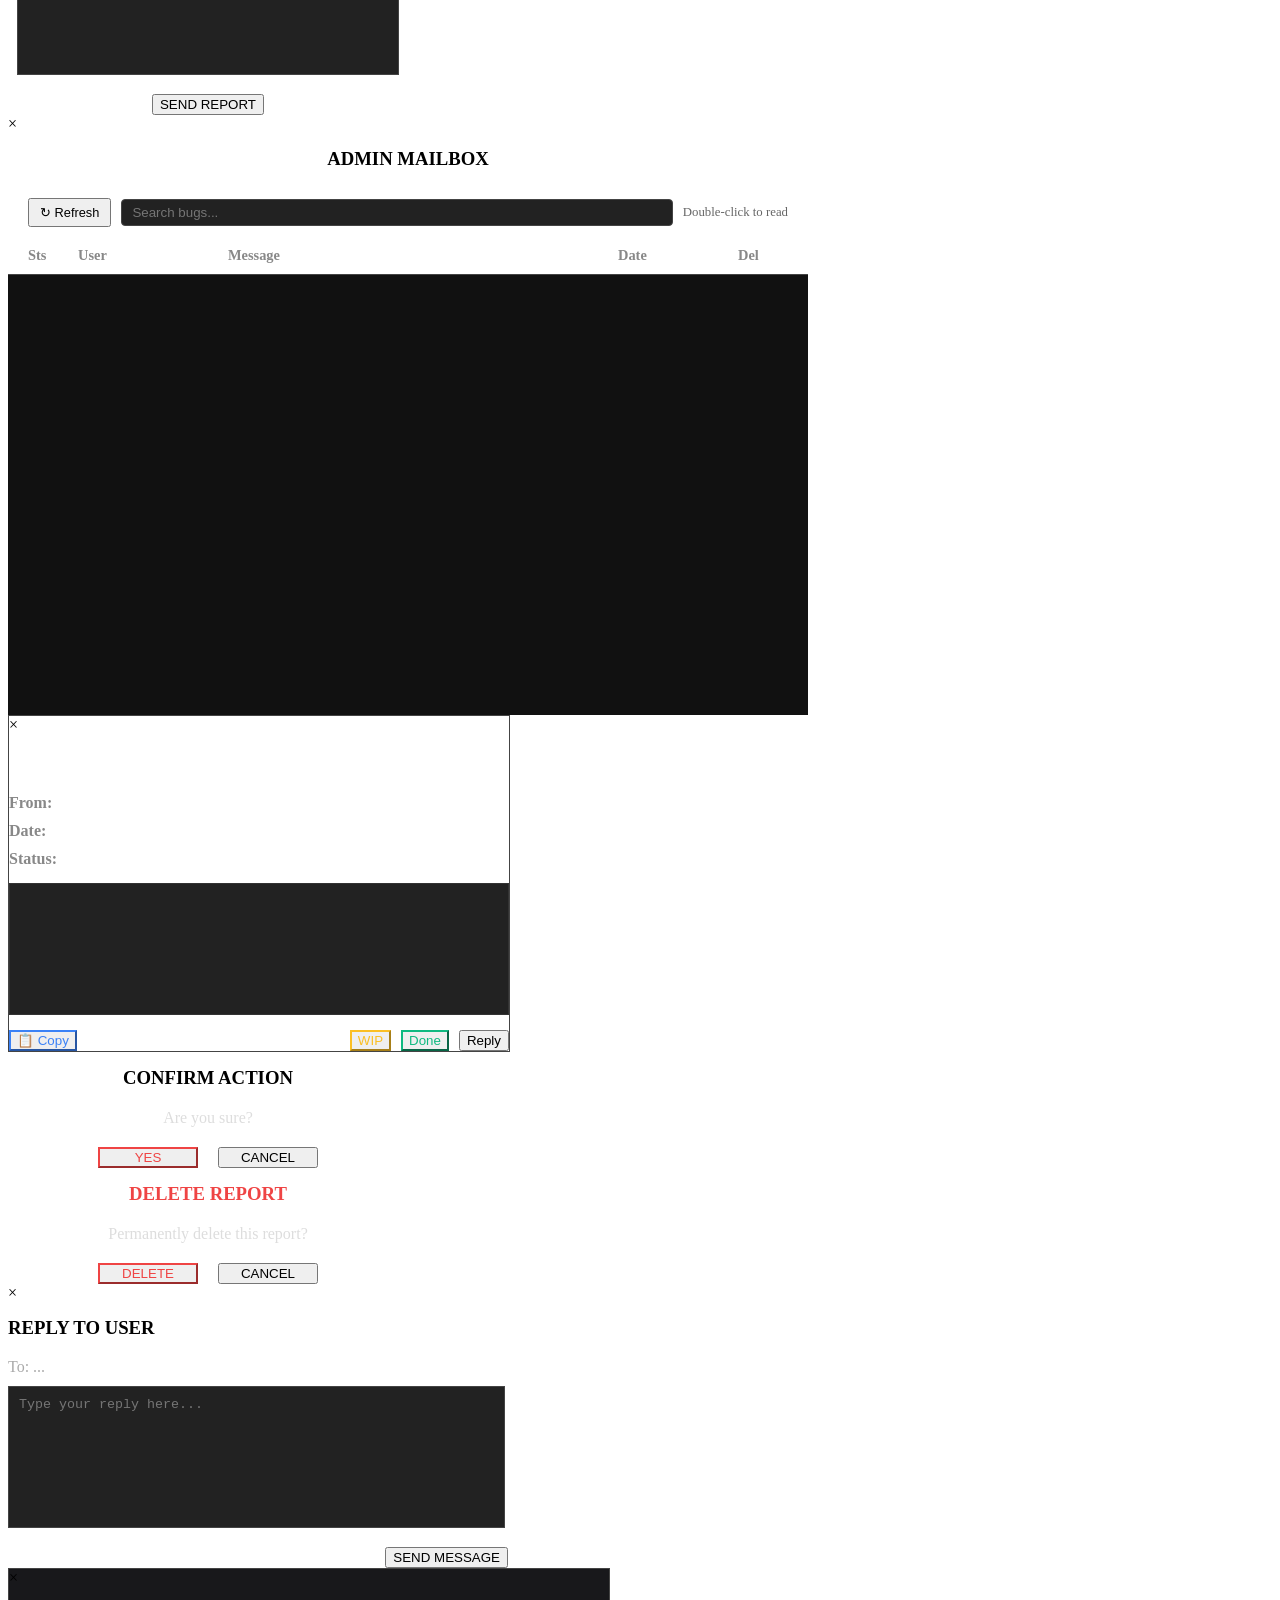
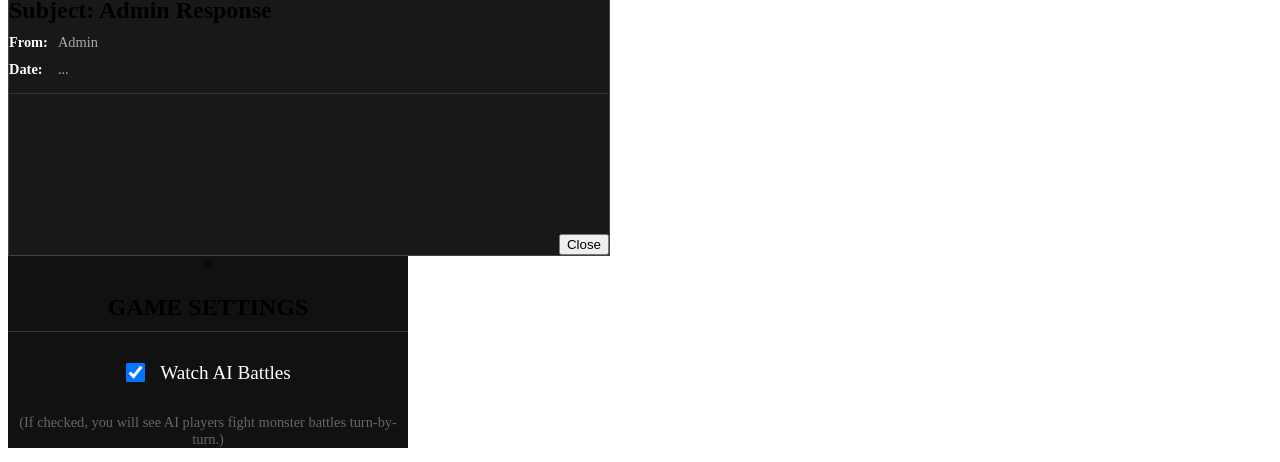
==== commit e20cd692: "Add files via upload" ====
--- a/index.html
+++ b/index.html
@@ -800,9 +800,22 @@
                         <li><b style="color:#10b981">DEX (Dexterity):</b> Used for dodging, traps, acrobatics,
                             and
                             ranged weapons.</li>
-                        <li><b style="color:#3b82f6">INT (Intelligence):</b> Used for magic, puzzles, and
-                            resisting
+                        <li><b style="color:#3b82f6">INT (Intelligence):</b> Used for magic, puzzles, and resisting
                             spells.</li>
+                    </ul>
+
+                    <p><b>Secondary Stats:</b></p>
+                    <div
+                        style="background:#222; padding:5px; text-align:center; font-size:0.8rem; color:#aaa; border-radius:4px; margin-bottom:10px;">
+                        MOV | GF | RES | HP | DODGE | SURGE
+                    </div>
+                    <ul style="font-size:0.9rem;">
+                        <li><b>MOV (Movement):</b> Bonus spaces added to your roll.</li>
+                        <li><b>GF (Gold Find):</b> Extra gold found in chests.</li>
+                        <li><b>RES (Resistance):</b> Reduced gold lost from taxes/theft.</li>
+                        <li><b>HP (Max Health):</b> Total Hit Points (Base 10 + STR).</li>
+                        <li><b>DODGE:</b> Chance to avoid attacks (1% per DEX).</li>
+                        <li><b>SURGE:</b> Chance for 3x damage (1% per INT).</li>
                     </ul>
 
                     <h3><span style="color:var(--gold-main)">✦</span> Skills</h3>
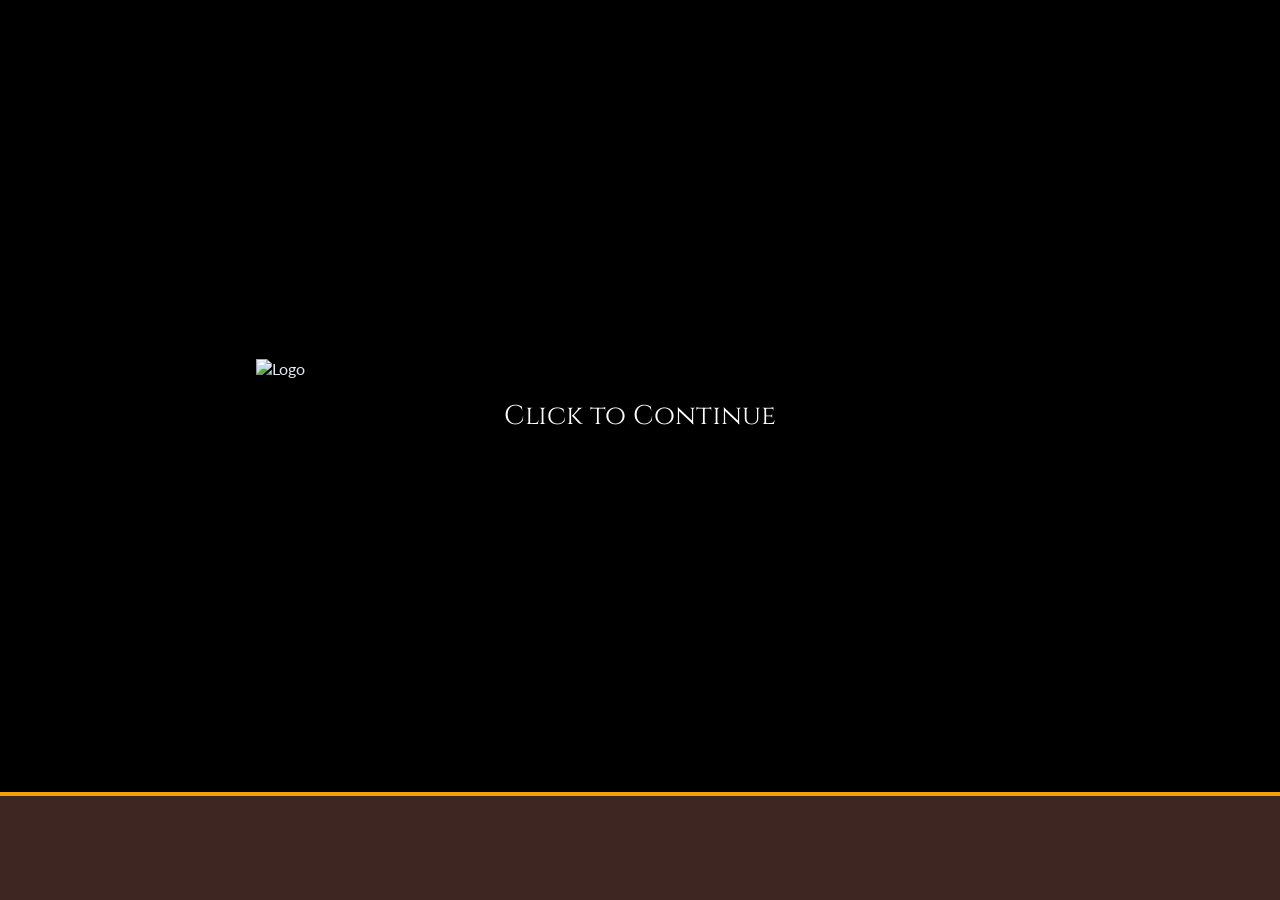
==== commit f760744b: "Update index.html" ====
--- a/index.html
+++ b/index.html
@@ -1548,8 +1548,10 @@
                 src="https://pagead2.googlesyndication.com/pagead/js/adsbygoogle.js?client=ca-pub-8171909770069568"
                 crossorigin="anonymous"></script>
             <!-- QuestopolyAd -->
-            <ins class="adsbygoogle" style="display:block" data-ad-client="ca-pub-8171909770069568"
-                data-ad-slot="5677565528" data-ad-format="horizontal" data-full-width-responsive="true"></ins>
+            <ins class="adsbygoogle"
+              style="display:inline-block; width:320px; height:50px;"
+              data-ad-client="ca-pub-XXXXXXXXXXXXXXXX"
+              data-ad-slot="YOUR_AD_SLOT_ID"></ins>
             <script>
                 (adsbygoogle = window.adsbygoogle || []).push({});
             </script>
@@ -1781,4 +1783,5 @@
     <script src="js/modules/game.js"></script>
 </body>
 
-</html>+
+</html>
--- a/css/style.css
+++ b/css/style.css
@@ -0,0 +1,4721 @@
+@import url('https://fonts.googleapis.com/css2?family=Cinzel:wght@700;900&family=Lato:wght@400;700&display=swap');
+
+:root {
+    --bg-dark: #020617;
+    --glass-bg: rgba(15, 23, 42, 0.85);
+    --glass-border: rgba(255, 255, 255, 0.1);
+    --gold-main: #f59e0b;
+    --gold-glow: #fbbf24;
+    --gold-dim: #78350f;
+    --accent-red: #ef4444;
+    --accent-green: #10b981;
+    --accent-blue: #3b82f6;
+    --accent-purple: #a855f7;
+    --font-head: 'Cinzel', serif;
+    --font-body: 'Lato', sans-serif;
+    --radius-main: 12px;
+}
+
+/* --- 1. GLOBAL RESETS --- */
+* {
+    box-sizing: border-box;
+    -webkit-tap-highlight-color: transparent;
+    outline: none;
+    user-select: none;
+}
+
+html,
+body {
+    width: 100%;
+    height: 100%;
+    margin: 0;
+    padding: 0;
+    overflow: hidden;
+    background: #000;
+    color: #e2e8f0;
+    font-family: var(--font-body);
+    position: fixed;
+    touch-action: none;
+}
+
+h1,
+h2,
+h3,
+button,
+.modal-title {
+    font-family: var(--font-head);
+    text-transform: uppercase;
+}
+
+/* --- 2. GAME LAYOUT LAYERS --- */
+#game-layer {
+    position: absolute;
+    top: 0;
+    left: 0;
+    width: 100%;
+    height: 100%;
+    z-index: 1;
+}
+
+#ui-layer {
+    position: absolute;
+    top: 0;
+    left: 0;
+    width: 100%;
+    height: 100%;
+    z-index: 100;
+    pointer-events: none;
+    overflow: hidden;
+}
+
+/* --- NEW LAYOUT CONTAINERS --- */
+body {
+    display: flex;
+    flex-direction: column;
+    height: 100%;
+    width: 100%;
+    overflow: hidden;
+}
+
+/* This holds the 3D Game and the UI Layer */
+#game-viewport-wrapper {
+    position: relative;
+    width: 100%;
+    flex: 1;
+    /* Takes up all remaining space */
+    overflow: hidden;
+    order: 1;
+    /* Visual order: Top */
+}
+
+/* This is the Wood Bar at the bottom */
+#ad-container {
+    position: relative;
+    width: 100%;
+    height: 12%;
+    /* Adjust this % to control bar size */
+    min-height: 90px;
+    /* Ensure space for standard ads */
+    background-color: #3e2723;
+    /* Fallback brown */
+    /* Wood Texture Pattern */
+    background-image: url('https://www.transparenttextures.com/patterns/wood-pattern.png');
+    border-top: 4px solid var(--gold-main);
+    box-shadow: 0 -5px 20px rgba(0, 0, 0, 0.8);
+    z-index: 9999;
+    display: absolute;
+    align-items: center;
+    justify-content: center;
+    order: 2;
+    /* Visual order: Bottom */
+    pointer-events: auto;
+}
+
+/* Hide ads if user is premium */
+body.premium-user #ad-container {
+    display: none !important;
+}
+
+/* Ensure absolute items position relative to the wrapper, not body */
+#game-layer,
+#ui-layer,
+#splash-screen,
+#create-screen,
+#lobby-screen,
+#gameroom-screen {
+    position: absolute;
+    width: 100%;
+    height: 100%;
+}
+
+/* DESKTOP DEFAULT: Centered Square Aspect Ratio */
+#board-anchor {
+    position: absolute;
+    top: 50%;
+    left: 50%;
+    transform: translate(-50%, -50%);
+
+    /* UPDATED: Use % relative to the Wrapper, not vh relative to Screen */
+    height: 96%;
+    width: 96%;
+    /* Matches height to keep aspect ratio if needed, or stick to vh/vw logic if squareness is vital */
+
+    /* Keep aspect ratio constraints */
+    max-width: 96vh;
+    max-height: 96vw;
+
+    pointer-events: none;
+}
+
+#inner-zone {
+    position: absolute;
+    top: 14.5%;
+    left: 14.5%;
+    width: 71%;
+    height: 77%;
+    pointer-events: none;
+}
+
+/* --- 3. SHARED UI COMPONENTS --- */
+.glass-panel {
+    background: var(--glass-bg);
+    backdrop-filter: blur(10px);
+    -webkit-backdrop-filter: blur(10px);
+    border: 1px solid var(--glass-border);
+    border-radius: var(--radius-main);
+    box-shadow: 0 4px 20px rgba(0, 0, 0, 0.5);
+    color: #fff;
+    display: flex;
+    flex-direction: column;
+    overflow: hidden;
+    pointer-events: auto;
+}
+
+.gold-border {
+    border: 1px solid var(--gold-dim);
+    box-shadow: inset 0 0 20px rgba(0, 0, 0, 0.5), 0 0 10px rgba(0, 0, 0, 0.5);
+}
+
+button {
+    pointer-events: auto;
+}
+
+.choice-btn {
+    background: linear-gradient(to right, #2d3748, #1a202c);
+    border: 1px solid #4a5568;
+    padding: 15px;
+    margin-bottom: 8px;
+    text-align: left;
+    cursor: pointer;
+    border-radius: 8px;
+    display: flex;
+    justify-content: space-between;
+    align-items: center;
+    pointer-events: auto;
+}
+
+.choice-btn:hover {
+    border-color: var(--gold-main);
+    transform: translateX(5px);
+    background: #2d3748;
+}
+
+.close-x {
+    position: absolute;
+    top: 10px;
+    right: 10px;
+    width: 30px;
+    height: 30px;
+    background: var(--accent-red);
+    color: white;
+    border: 2px solid #fff;
+    border-radius: 50%;
+    font-weight: bold;
+    cursor: pointer;
+    display: flex;
+    align-items: center;
+    justify-content: center;
+    z-index: 50;
+    box-shadow: 0 2px 5px rgba(0, 0, 0, 0.5);
+    pointer-events: auto;
+}
+
+/* --- 4. HUD WIDGETS (Relative to Container) --- */
+
+#turn-widget {
+    position: absolute;
+    top: -8%;
+    left: 50%;
+    transform: translate(-50%, 0);
+    width: 60%;
+    padding-top: 1vmin;
+    background: linear-gradient(90deg, transparent, rgba(0, 0, 0, 0.9), transparent);
+    text-align: center;
+    z-index: 150;
+    pointer-events: auto;
+}
+
+#turn-banner {
+    font-size: 4.5vmin;
+    color: #fff;
+    text-shadow: 0 0 10px var(--gold-glow);
+    margin: 0;
+    white-space: nowrap;
+}
+
+#day-night-indicator {
+    font-size: 2.5vmin;
+    color: var(--accent-blue);
+    padding: 0.5vmin 2vmin;
+    background: rgba(0, 0, 0, 0.5);
+    border-radius: 10px;
+    display: inline-block;
+    border: 1px solid #333;
+    margin-top: 0.5vmin;
+}
+
+#treasury-widget {
+    position: absolute;
+    top: -5%;
+    left: -5%;
+    background: radial-gradient(circle, #451a03 0%, #000 100%);
+    border: 2px solid var(--gold-main);
+    border-radius: 15px;
+    padding: 1vmin 2vmin;
+    box-shadow: 2px 2px 10px rgba(0, 0, 0, 0.8);
+    display: flex;
+    flex-direction: column;
+    align-items: center;
+    z-index: 150;
+    min-width: 12vmin;
+    pointer-events: auto;
+}
+
+.treasury-icon {
+    font-size: 3.5vmin;
+    margin-bottom: 0;
+    line-height: 1;
+}
+
+.treasury-amount {
+    font-family: var(--font-head);
+    font-size: 3vmin;
+    color: var(--gold-glow);
+    font-weight: 900;
+    text-shadow: 0 0 5px var(--gold-main);
+}
+
+.treasury-label {
+    font-size: 1.5vmin;
+    color: #aaa;
+    text-transform: uppercase;
+    letter-spacing: 1px;
+}
+
+#mystats-widget {
+    position: absolute;
+    top: -5%;
+    right: -5%;
+    background: radial-gradient(circle, #0f172a 0%, #000 100%);
+    border: 2px solid var(--gold-main);
+    border-radius: 0 0 0 15px;
+    padding: 10px 20px;
+    box-shadow: -2px 2px 10px rgba(0, 0, 0, 0.8);
+    display: flex;
+    flex-direction: column;
+    align-items: flex-end;
+    z-index: 150;
+    pointer-events: auto;
+}
+
+.stat-row {
+    display: flex;
+    align-items: center;
+    gap: 8px;
+    margin-bottom: 2px;
+}
+
+.ms-icon {
+    font-size: 1.8vh;
+}
+
+#adventure-log-widget {
+    position: absolute;
+    top: 8%;
+    left: 50%;
+    transform: translateX(-50%);
+    height: 20%;
+    width: 60%;
+    background: rgba(15, 23, 42, 0.6);
+    border: 1px solid var(--glass-border);
+    border-radius: 10px;
+    padding: 5px 10px;
+    display: flex;
+    flex-direction: column;
+    overflow: hidden;
+    pointer-events: auto;
+}
+
+#game-log {
+    width: 100%;
+    height: 100%;
+    overflow-y: auto;
+    display: flex;
+    flex-direction: column;
+    mask-image: linear-gradient(to bottom, transparent, black 15%);
+    -webkit-mask-image: linear-gradient(to bottom, transparent, black 15%);
+}
+
+.log-entry {
+    font-size: 1.4vh;
+    padding: 2px 0;
+    text-shadow: 1px 1px 2px #000;
+    border-bottom: 1px solid rgba(255, 255, 255, 0.05);
+    flex-shrink: 0;
+}
+
+/* --- 5. SKILL BAR & CONTROLS --- */
+#skill-bar-container {
+    position: absolute;
+    bottom: 8%;
+    left: 50%;
+    transform: translateX(-50%);
+    width: 85%;
+    height: 15%;
+    display: flex;
+    justify-content: center;
+    align-items: flex-end;
+    z-index: 3000;
+    pointer-events: auto;
+}
+
+#skill-bar {
+    background: linear-gradient(to top, #020617, rgba(2, 6, 23, 0.95));
+    border: 2px solid var(--gold-dim);
+    border-radius: 15px;
+    width: 100%;
+    height: 100%;
+    display: flex;
+    gap: 2%;
+    justify-content: space-between;
+    align-items: center;
+    padding: 0 2%;
+    box-shadow: 0 0 30px rgba(0, 0, 0, 0.9);
+}
+
+.skill-slot {
+    flex: 1;
+    height: 80%;
+    background: #1e293b;
+    border: 2px solid #475569;
+    border-radius: 8px;
+    position: relative;
+    cursor: pointer;
+    display: flex;
+    flex-direction: column;
+    justify-content: flex-end;
+    background-size: cover;
+    background-position: center;
+    overflow: hidden;
+    transition: transform 0.1s;
+    box-shadow: inset 0 0 10px #000;
+    pointer-events: auto;
+}
+
+.skill-slot:active {
+    transform: scale(0.95);
+}
+
+.skill-slot span {
+    font-size: 1.5vmin;
+    padding: 2px;
+    background: rgba(0, 0, 0, 0.8);
+    text-align: center;
+    width: 100%;
+    white-space: nowrap;
+    overflow: hidden;
+}
+
+.skill-key {
+    font-size: 1.5vmin;
+    width: 2.5vmin;
+    height: 2.5vmin;
+    position: absolute;
+    top: 2px;
+    left: 2px;
+    background: #000;
+    color: #fff;
+    display: flex;
+    align-items: center;
+    justify-content: center;
+    border: 1px solid #666;
+    border-radius: 4px;
+}
+
+.spacer-slot {
+    width: 30%;
+    height: 0;
+    pointer-events: none;
+}
+
+#btn-action-container {
+    position: absolute;
+    left: 50%;
+    bottom: 50%;
+    transform: translate(-50%, 50%);
+    width: 25%;
+    height: auto;
+    aspect-ratio: 1;
+    pointer-events: none;
+    display: flex;
+    justify-content: center;
+    align-items: center;
+    z-index: 3000;
+}
+
+#btn-action {
+    width: 90%;
+    height: 90%;
+    border-radius: 50%;
+    background: radial-gradient(circle at 30% 30%, var(--gold-glow), var(--gold-main));
+    border: 3px solid #fff;
+    box-shadow: 0 0 30px var(--gold-glow), 0 10px 0 #451a03;
+    color: #2a1a00;
+    font-family: var(--font-head);
+    font-weight: 900;
+    font-size: 3vmin;
+    cursor: pointer;
+    display: flex;
+    align-items: center;
+    justify-content: center;
+    text-align: center;
+    pointer-events: auto;
+}
+
+#btn-action:active {
+    box-shadow: inset 0 0 15px rgba(0, 0, 0, 0.5);
+    transform: scale(0.98);
+}
+
+#btn-action:disabled {
+    filter: grayscale(1);
+    cursor: not-allowed;
+    background: #333;
+    border-color: #555;
+    box-shadow: none;
+    color: #888;
+}
+
+#btn-action.state-end {
+    background: radial-gradient(circle at 30% 30%, #ef4444, #991b1b);
+    color: #fff;
+    box-shadow: 0 0 30px #ef4444, 0 10px 0 #450a0a;
+}
+
+#utility-stack {
+    position: absolute;
+    bottom: 3%;
+    right: -4%;
+    width: 8%;
+    display: flex;
+    flex-direction: column-reverse;
+    gap: 1vh;
+    z-index: 500;
+}
+
+.util-btn {
+    width: 100%;
+    aspect-ratio: 1;
+    border-radius: 50%;
+    background: rgba(15, 23, 42, 0.9);
+    border: 2px solid var(--gold-dim);
+    color: var(--gold-main);
+    font-size: 2.5vh;
+    display: flex;
+    align-items: center;
+    justify-content: center;
+    cursor: pointer;
+    transition: 0.2s;
+    box-shadow: 0 4px 10px rgba(0, 0, 0, 0.5);
+    pointer-events: auto;
+}
+
+.util-btn:hover {
+    background: var(--gold-main);
+    color: #000;
+    transform: scale(1.1);
+}
+
+/* --- 6. SIDEBARS (Desktop) --- */
+/* --- UPDATED SIDEBAR SIZE --- */
+#p1-sheet {
+    position: absolute;
+    top: 5%;
+    /* Start higher up */
+    left: 20px;
+    width: 320px;
+    /* Increased width from 280 to 320 for the new slots */
+    height: 85%;
+    /* Increased height from 60 to 85% */
+    z-index: 20;
+    transition: transform 0.3s ease;
+    display: flex;
+    flex-direction: column;
+    /* Allows header and footer to stay pinned */
+    max-height: 90vh;
+}
+
+/* --- NEW SCROLL AREA --- */
+.sheet-scroll-area {
+    flex: 1;
+    /* Takes up all room between header and close button */
+    overflow-y: auto;
+    /* Enables the scrollbar */
+    overflow-x: hidden;
+    -webkit-overflow-scrolling: touch;
+    padding-right: 20px;
+}
+
+/* Custom Gold Scrollbar */
+.sheet-scroll-area::-webkit-scrollbar {
+    width: 6px;
+}
+
+.sheet-scroll-area::-webkit-scrollbar-track {
+    background: rgba(0, 0, 0, 0.2);
+}
+
+.sheet-scroll-area::-webkit-scrollbar-thumb {
+    background: var(--gold-dim);
+    border-radius: 10px;
+}
+
+.sheet-scroll-area::-webkit-scrollbar-thumb:hover {
+    background: var(--gold-main);
+}
+
+#leaderboard {
+    position: absolute;
+    top: 10%;
+    right: 20px;
+    width: 240px;
+    height: auto;
+    max-height: 58%;
+    z-index: 20;
+    transition: transform 0.3s ease;
+}
+
+.char-header,
+.leader-header {
+    padding: 10px;
+    border-bottom: 1px solid var(--glass-border);
+    display: flex;
+    justify-content: space-between;
+    align-items: center;
+    cursor: move;
+}
+
+.char-portrait {
+    width: 50px;
+    height: 50px;
+    border-radius: 50%;
+    border: 2px solid var(--gold-main);
+    background-color: #000;
+    background-size: cover;
+    margin-right: 10px;
+    cursor: pointer;
+}
+
+.stat-grid {
+    display: grid;
+    grid-template-columns: 1fr 1fr 1fr;
+    gap: 5px;
+    padding: 10px;
+}
+
+.stat-box {
+    background: rgba(0, 0, 0, 0.3);
+    padding: 5px;
+    text-align: center;
+    border-radius: 4px;
+}
+
+.stat-val {
+    font-weight: bold;
+    color: #fff;
+}
+
+.stat-lbl {
+    font-size: 0.65rem;
+    color: #aaa;
+}
+
+.paper-doll {
+    display: grid;
+    grid-template-columns: 1fr 1fr;
+    gap: 5px;
+    padding: 0 10px 10px 10px;
+}
+
+.equip-slot {
+    background: rgba(0, 0, 0, 0.4);
+    border: 1px dashed #444;
+    color: #666;
+    height: 40px;
+    display: flex;
+    align-items: center;
+    justify-content: center;
+    font-size: 0.75rem;
+    cursor: pointer;
+    border-radius: 4px;
+    transition: 0.2s;
+    pointer-events: auto;
+}
+
+.equip-slot.filled {
+    border: 1px solid var(--gold-dim);
+    background: rgba(16, 185, 129, 0.2);
+    color: #fff;
+    text-shadow: 0 1px 2px #000;
+}
+
+.equip-slot.filled.rarity-ancient {
+    border: 2px solid #ef4444;
+    background: rgba(239, 68, 68, 0.15);
+    box-shadow: 0 0 10px #ef4444, inset 0 0 10px #7f1d1d;
+    animation: ancientPulse 2s infinite;
+}
+
+@keyframes ancientPulse {
+    0% {
+        box-shadow: 0 0 5px #ef4444;
+    }
+
+    50% {
+        box-shadow: 0 0 15px #ff0000;
+    }
+
+    100% {
+        box-shadow: 0 0 5px #ef4444;
+    }
+}
+
+.inv-grid {
+    display: grid;
+    grid-template-columns: repeat(4, 1fr);
+    gap: 4px;
+    padding: 10px;
+    background: rgba(0, 0, 0, 0.2);
+    flex-grow: 1;
+    align-content: flex-start;
+    overflow-y: auto;
+    pointer-events: auto;
+}
+
+.inv-slot {
+    aspect-ratio: 1;
+    background: #1e293b;
+    border: 1px solid #333;
+    border-radius: 4px;
+    display: flex;
+    align-items: center;
+    justify-content: center;
+    font-size: 0.6rem;
+    cursor: pointer;
+    pointer-events: auto;
+}
+
+.inv-slot.rarity-ancient {
+    border: 2px solid #ef4444;
+    box-shadow: inset 0 0 5px #ff0000;
+}
+
+.leader-row.boss {
+    border: 1px solid #ef4444;
+    background: linear-gradient(90deg, rgba(20, 0, 0, 0.9), rgba(60, 0, 0, 0.8));
+}
+
+.leader-row.merchant {
+    border: 1px solid #a855f7;
+    background: linear-gradient(90deg, rgba(20, 0, 20, 0.9), rgba(50, 0, 60, 0.8));
+}
+
+.boss-icon {
+    font-size: 1.2rem;
+    margin-right: 5px;
+}
+
+.panel-close-btn {
+    margin: 10px auto;
+    display: block;
+    background: rgba(127, 29, 29, 0.8);
+    border: 1px solid #ef4444;
+    color: #fff;
+    padding: 8px 20px;
+    border-radius: 4px;
+    cursor: pointer;
+    width: 80%;
+}
+
+/* --- 7. GENERIC MODALS --- */
+.modal-overlay {
+    position: fixed;
+    top: 0;
+    left: 0;
+    width: 100%;
+    height: 100%;
+    background: rgba(0, 0, 0, 0.85);
+
+    /* NEW: Higher than Ad Bar (9999) and HUD (10000) */
+    z-index: 20000 !important;
+
+    display: none;
+    align-items: center;
+    justify-content: center;
+    flex-direction: column;
+    pointer-events: auto;
+}
+
+.modal-overlay.active {
+    display: flex;
+}
+
+.modal-content {
+    background: #1a1a1a;
+    border: 2px solid var(--gold-dim);
+    border-radius: 16px;
+    box-shadow: 0 0 50px rgba(0, 0, 0, 1);
+    max-width: 600px;
+    width: 95%;
+    max-height: 90vh;
+    overflow: hidden;
+    display: flex;
+    flex-direction: column;
+    transform: scale(0.95);
+    transition: transform 0.2s;
+    pointer-events: auto;
+}
+
+.modal-overlay.active .modal-content {
+    transform: scale(1);
+}
+
+/* Help Modal */
+#help-modal {
+    z-index: 2000;
+}
+
+.help-window {
+    background: #111;
+    border: 2px solid #f59e0b;
+}
+
+.help-header-title {
+    background: #f59e0b;
+    color: #fff;
+    font-weight: 900;
+    text-align: center;
+    padding: 10px;
+    text-shadow: 0 2px 4px rgba(0, 0, 0, 0.8);
+}
+
+.help-tabs {
+    display: flex;
+    background: #222;
+    border-bottom: 2px solid #444;
+    overflow-x: auto;
+}
+
+.help-tab {
+    flex: 1;
+    background: transparent;
+    border: none;
+    color: #888;
+    padding: 15px 5px;
+    font-weight: bold;
+    cursor: pointer;
+    border-bottom: 4px solid transparent;
+}
+
+.help-tab.active {
+    color: #f59e0b;
+    border-bottom-color: #f59e0b;
+    background: rgba(251, 191, 36, 0.1);
+}
+
+.help-section {
+    display: none;
+    padding: 20px;
+    overflow-y: auto;
+    text-align: left;
+    color: #ccc;
+    line-height: 1.5;
+}
+
+.help-section.active {
+    display: block;
+}
+
+/* --- 8. ENCOUNTER/SKIRMISH CARD STYLES --- */
+#arrival-modal,
+#card-modal {
+    position: fixed !important;
+    top: 50% !important;
+    left: 50% !important;
+    transform: translate(-50%, -50%) scale(0.9) !important;
+    opacity: 0 !important;
+    pointer-events: none !important;
+    z-index: -1 !important;
+    display: flex !important;
+    flex-direction: column !important;
+    max-height: 90vh !important;
+    max-width: 600px !important;
+    width: 95% !important;
+    margin: 0 !important;
+    transition: opacity 0.2s ease, transform 0.2s ease !important;
+    background: transparent !important;
+    border: none !important;
+    box-shadow: none !important;
+}
+
+#arrival-modal.active,
+#card-modal.active {
+    opacity: 1 !important;
+    pointer-events: auto !important;
+    z-index: 2000 !important;
+    transform: translate(-50%, -50%) scale(1) !important;
+}
+
+#card-modal .card-header,
+#card-modal .card-body {
+    pointer-events: auto !important;
+    background: #1a1a1a !important;
+    width: 100%;
+    box-shadow: 0 10px 40px #000;
+    position: relative;
+}
+
+#card-modal .card-header {
+    border: 2px solid var(--gold-dim);
+    border-bottom: 2px solid #000;
+    border-radius: 12px 12px 0 0;
+    padding: 15px;
+    text-align: center;
+    color: #fff;
+    font-size: 1.4rem;
+    font-weight: 900;
+    text-shadow: 0 2px 0 rgba(0, 0, 0, 0.5);
+}
+
+#card-modal .card-body {
+    border: 2px solid var(--gold-dim);
+    border-top: none;
+    border-radius: 0 0 12px 12px;
+    padding: 20px;
+    text-align: center;
+}
+
+.card-header.skirmish {
+    background: #991b1b !important;
+}
+
+.card-header.loot {
+    background: #065f46 !important;
+}
+
+.card-header.market {
+    background: #713f12 !important;
+}
+
+.card-desc {
+    font-style: italic;
+    margin-bottom: 20px;
+    color: #fff;
+}
+
+.dice-result {
+    display: flex;
+    gap: 10px;
+    justify-content: center;
+    margin-top: 15px;
+    min-height: 40px;
+}
+
+.mini-die {
+    width: 36px;
+    height: 36px;
+    background: #000;
+    color: #fff;
+    display: flex;
+    align-items: center;
+    justify-content: center;
+    font-weight: bold;
+    border-radius: 4px;
+    border: 1px solid #444;
+}
+
+.mini-die.win {
+    background: var(--accent-green);
+    border-color: #fff;
+}
+
+.mini-die.lose {
+    background: var(--accent-red);
+}
+
+.card-border {
+    background: #111;
+    border: 4px solid #fff;
+    border-radius: 12px;
+    overflow: hidden;
+    box-shadow: 0 0 50px #000;
+    display: flex;
+    flex-direction: column;
+    max-height: 90vh;
+    pointer-events: auto;
+    width: 100%;
+}
+
+#arrival-image {
+    display: block;
+    width: 100%;
+    height: auto;
+    max-height: 50vh;
+    object-fit: contain;
+    background: #000;
+    border-bottom: 2px solid #fff;
+}
+
+#arrival-modal button.primary {
+    background: linear-gradient(to bottom, #fbbf24, #d97706);
+    border: 2px solid #78350f;
+    color: #000;
+    font-family: 'Cinzel', serif;
+    font-weight: 900;
+    font-size: 1.5rem;
+    padding: 15px 0;
+    width: 100%;
+    margin-top: 15px;
+    border-radius: 8px;
+    cursor: pointer;
+    pointer-events: auto;
+}
+
+/* --- 9. CHARACTER SHEET --- */
+#char-detail-modal {
+    position: fixed !important;
+    top: 0 !important;
+    left: 0 !important;
+    right: 0 !important;
+    bottom: 0 !important;
+    width: 100vw !important;
+    height: 100vh !important;
+    background-color: rgba(0, 0, 0, 0.85) !important;
+    z-index: 5000 !important;
+    display: none !important;
+    align-items: center;
+    justify-content: center;
+    transform: none !important;
+    margin: 0 !important;
+    pointer-events: none !important;
+}
+
+#char-detail-modal.active {
+    display: flex !important;
+    pointer-events: auto !important;
+}
+
+#char-detail-modal .modal-content {
+    position: relative !important;
+    top: auto !important;
+    left: auto !important;
+    transform: none !important;
+    margin: auto !important;
+    background: linear-gradient(160deg, #1e293b 0%, #0f172a 100%);
+    border: 2px solid var(--gold-main);
+    box-shadow: 0 0 50px rgba(0, 0, 0, 0.8), inset 0 0 20px rgba(0, 0, 0, 0.5);
+    border-radius: 16px;
+    width: 92vw !important;
+    max-width: 450px !important;
+    max-height: 90vh !important;
+    padding: 0;
+    overflow-y: auto !important;
+    overflow-x: hidden;
+    display: flex;
+    flex-direction: column;
+    animation: popIn 0.3s cubic-bezier(0.175, 0.885, 0.32, 1.275);
+    pointer-events: auto;
+}
+
+@keyframes popIn {
+    from {
+        transform: scale(0.9);
+        opacity: 0;
+    }
+
+    to {
+        transform: scale(1);
+        opacity: 1;
+    }
+}
+
+.cs-header-bg {
+    background: linear-gradient(to right, rgba(0, 0, 0, 0.8), rgba(0, 0, 0, 0.4)), url('https://www.transparenttextures.com/patterns/dark-leather.png');
+    padding: 15px;
+    border-bottom: 2px solid var(--gold-dim);
+    display: flex;
+    align-items: center;
+    gap: 15px;
+    position: relative;
+    flex-shrink: 0;
+}
+
+.cs-portrait {
+    width: 60px;
+    height: 60px;
+    min-width: 60px;
+    border-radius: 50%;
+    border: 2px solid var(--gold-main);
+    background-color: #000;
+    background-size: cover;
+    box-shadow: 0 0 10px var(--gold-dim);
+}
+
+.cs-info {
+    display: flex;
+    flex-direction: column;
+}
+
+.cs-name {
+    font-family: var(--font-head);
+    font-size: 1.4rem;
+    color: var(--gold-glow);
+    text-transform: uppercase;
+    text-shadow: 0 2px 4px #000;
+    line-height: 1;
+    margin-bottom: 5px;
+}
+
+.cs-class {
+    font-size: 0.8rem;
+    color: #94a3b8;
+    font-weight: bold;
+    text-transform: uppercase;
+    letter-spacing: 1px;
+}
+
+.cs-main-stats {
+    display: flex;
+    justify-content: space-evenly;
+    background: rgba(0, 0, 0, 0.3);
+    padding: 10px 0;
+    border-bottom: 1px solid rgba(255, 255, 255, 0.1);
+    flex-shrink: 0;
+}
+
+.cs-stat-orb {
+    display: flex;
+    flex-direction: column;
+    align-items: center;
+    width: 60px;
+}
+
+.cs-stat-val {
+    font-family: var(--font-head);
+    font-size: 1.5rem;
+    color: #fff;
+    font-weight: 900;
+    text-shadow: 0 0 10px var(--accent-blue);
+}
+
+.cs-stat-label {
+    font-size: 0.6rem;
+    color: var(--gold-main);
+    letter-spacing: 1px;
+    margin-top: -2px;
+}
+
+.cs-skills {
+    padding: 15px;
+    flex-shrink: 0;
+}
+
+.cs-skill-row {
+    display: flex;
+    align-items: center;
+    background: rgba(255, 255, 255, 0.03);
+    border: 1px solid rgba(255, 255, 255, 0.05);
+    padding: 8px;
+    border-radius: 8px;
+    margin-bottom: 8px;
+}
+
+.cs-skill-icon {
+    width: 32px;
+    height: 32px;
+    min-width: 32px;
+    border-radius: 6px;
+    border: 1px solid #555;
+    margin-right: 10px;
+    object-fit: cover;
+    background: #000;
+}
+
+.cs-skill-text {
+    display: flex;
+    flex-direction: column;
+    overflow: hidden;
+}
+
+.cs-skill-name {
+    font-weight: bold;
+    color: #e2e8f0;
+    font-size: 0.85rem;
+}
+
+.cs-skill-desc {
+    font-size: 0.7rem;
+    color: #94a3b8;
+    font-style: italic;
+    line-height: 1.1;
+    white-space: nowrap;
+    overflow: hidden;
+    text-overflow: ellipsis;
+}
+
+.cs-metrics {
+    display: grid;
+    grid-template-columns: 1fr 1fr;
+    gap: 8px;
+    padding: 0 15px 15px 15px;
+    flex-shrink: 0;
+}
+
+.cs-metric-box {
+    background: rgba(0, 0, 0, 0.4);
+    border-radius: 6px;
+    padding: 6px 10px;
+    display: flex;
+    justify-content: space-between;
+    align-items: center;
+    font-size: 0.75rem;
+    border: 1px solid #334155;
+}
+
+.cs-metric-lbl {
+    color: #94a3b8;
+}
+
+.cs-metric-val {
+    color: #fff;
+    font-weight: bold;
+}
+
+#char-detail-modal .close-x {
+    top: 15px !important;
+    right: 15px !important;
+    background: #ef4444 !important;
+    border: 2px solid #fff !important;
+    box-shadow: 0 2px 5px #000 !important;
+    z-index: 20 !important;
+}
+
+#cd-inv-grid-new {
+    display: grid;
+    grid-template-columns: repeat(4, 1fr);
+    gap: 4px;
+}
+
+/* --- 10. START & CREATION SCREENS --- */
+#splash-screen {
+    position: fixed;
+    top: 0;
+    left: 0;
+    width: 100%;
+    height: 100%;
+    background: linear-gradient(rgba(0, 0, 0, 0.3), rgba(0, 0, 0, 0.3)), url('https://static.wixstatic.com/media/b16479_5511adb144cb426889022f08534446d6~mv2.jpg');
+    background-size: cover;
+    background-position: center;
+    z-index: 500 !important;
+    display: flex;
+    flex-direction: column;
+    align-items: center;
+    justify-content: center;
+    transition: opacity 1.5s ease-in-out;
+    pointer-events: auto;
+}
+
+#splash-screen h1 {
+    font-size: 13vw !important;
+    line-height: 1.1;
+    margin-bottom: 20px;
+    color: #fff;
+    text-shadow: 0 0 30px var(--gold-main);
+}
+
+#splash-screen h2 {
+    font-size: 5vw !important;
+    margin-bottom: 40px;
+    color: #ddd;
+    text-shadow: 2px 2px 5px #000;
+}
+
+#splash-screen button {
+    font-size: 1.5rem;
+    padding: 15px 40px;
+    background: var(--gold-main);
+    border: none;
+    font-weight: 900;
+    cursor: pointer;
+    box-shadow: 0 0 20px #000;
+}
+
+#create-screen {
+    position: fixed;
+    top: 0;
+    left: 0;
+    width: 100%;
+    height: 100%;
+    background: url('https://static.wixstatic.com/media/b16479_564e3eade6b7410785d835af2f340665~mv2.jpg');
+    background-size: cover;
+    background-position: center;
+    z-index: 200;
+    display: none;
+    flex-direction: column;
+    align-items: center;
+    justify-content: flex-start;
+    padding: 80px 20px 40px 20px;
+    overflow-y: auto;
+    opacity: 0;
+    transition: opacity 1s ease-in-out;
+    pointer-events: auto;
+}
+
+#create-screen h1 {
+    font-size: 8rem;
+    color: #000;
+    text-shadow: 2px 2px 0px #FFF;
+    text-align: center;
+}
+
+#create-screen h3 {
+    color: #fff;
+    font-size: 1.5rem;
+    font-weight: 900;
+    margin: 15px 0 10px 0;
+    background: rgba(0, 0, 0, 0.4);
+    padding: 5px 15px;
+    border-radius: 20px;
+    display: inline-block;
+    text-shadow: 2px 2px 0 #000;
+}
+
+.input-group label {
+    display: block;
+    color: #fff;
+    margin-bottom: 8px;
+    font-size: 2rem;
+    font-weight: 900;
+    font-family: 'Cinzel', serif;
+    text-shadow: 3px 3px 0 #000;
+}
+
+.input-group input {
+    padding: 15px;
+    font-size: 1.5rem;
+    border-radius: 5px;
+    border: 3px solid #fbbf24;
+    background: rgba(30, 41, 59, 0.9);
+    color: white;
+    text-align: center;
+    width: 300px;
+    font-weight: bold;
+}
+
+.sel-grid {
+    display: grid;
+    grid-template-columns: repeat(4, 1fr);
+    gap: 12px;
+    margin: 10px 0 20px 0;
+    width: 100%;
+    max-width: 900px;
+}
+
+.skill-grid {
+    display: grid;
+    grid-template-columns: repeat(3, 1fr);
+    gap: 15px;
+    margin-bottom: 30px;
+    width: 100%;
+    max-width: 900px;
+}
+
+.color-grid {
+    display: flex;
+    gap: 15px;
+    justify-content: center;
+    margin-top: 10px;
+}
+
+.color-opt {
+    width: 50px;
+    height: 50px;
+    border-radius: 50%;
+    border: 3px solid #000;
+    cursor: pointer;
+    transition: 0.2s;
+}
+
+.color-opt:hover,
+.color-opt.selected {
+    transform: scale(1.2);
+    border-color: white;
+    box-shadow: 0 0 15px var(--gold-main);
+}
+
+.sel-opt {
+    background: linear-gradient(145deg, #1e293b, #0f172a) !important;
+    border: 2px solid #475569;
+    border-radius: 12px;
+    padding: 15px 10px;
+    cursor: pointer;
+    text-align: center;
+    transition: all 0.2s ease;
+    box-shadow: 0 4px 6px rgba(0, 0, 0, 0.3);
+    display: flex;
+    flex-direction: column;
+    justify-content: center;
+    align-items: center;
+    min-height: 90px;
+    position: relative;
+    overflow: hidden;
+}
+
+.sel-opt:hover {
+    transform: translateY(-4px);
+    border-color: #94a3b8;
+    background: linear-gradient(145deg, #334155, #1e293b) !important;
+    box-shadow: 0 8px 15px rgba(0, 0, 0, 0.5);
+}
+
+.sel-opt.selected {
+    border-color: var(--gold-main);
+    background: linear-gradient(145deg, #0f172a, #020617) !important;
+    box-shadow: 0 0 15px rgba(251, 191, 36, 0.4);
+}
+
+.sel-opt b {
+    color: #fff;
+    display: block;
+    margin-bottom: 6px;
+    font-size: 1.1rem;
+    text-transform: uppercase;
+    letter-spacing: 1px;
+}
+
+.sel-opt small {
+    color: #94a3b8;
+    display: block;
+    font-size: 0.75rem;
+    font-family: monospace;
+}
+
+.skill-card {
+    background: linear-gradient(160deg, #1e293b, #0f172a) !important;
+    border: 2px solid #334155;
+    border-radius: 12px;
+    padding: 15px;
+    cursor: pointer;
+    width: 100%;
+    text-align: center;
+    box-shadow: 0 4px 10px rgba(0, 0, 0, 0.3);
+    transition: all 0.2s;
+    display: flex;
+    flex-direction: column;
+    align-items: center;
+    justify-content: flex-start;
+    min-height: 180px;
+}
+
+.skill-card:hover {
+    border-color: var(--gold-glow);
+    transform: translateY(-3px);
+    background: #1e293b !important;
+}
+
+.skill-card.selected {
+    background: linear-gradient(160deg, #064e3b, #022c22) !important;
+    border-color: var(--accent-green);
+    box-shadow: 0 0 20px rgba(16, 185, 129, 0.4);
+}
+
+.skill-card img {
+    width: 64px;
+    height: 64px;
+    border-radius: 8px;
+    border: 2px solid #555;
+    object-fit: cover;
+    margin-bottom: 12px;
+    background: #000;
+    box-shadow: 0 4px 8px rgba(0, 0, 0, 0.5);
+}
+
+.skill-card b {
+    color: #f1f5f9;
+    display: block;
+    margin-bottom: 8px;
+    font-size: 1rem;
+    font-family: var(--font-head);
+    letter-spacing: 0.5px;
+    text-shadow: 0 2px 2px #000;
+    min-height: 1.2em;
+}
+
+.skill-card small {
+    color: #cbd5e1;
+    font-size: 0.8rem;
+    line-height: 1.4;
+    display: block;
+    font-style: italic;
+}
+
+#creator-portrait-frame {
+    position: fixed;
+    right: 5%;
+    top: 50%;
+    transform: translateY(-50%);
+    width: 400px;
+    height: 500px;
+    border: 4px solid var(--gold-main);
+    border-radius: 10px;
+    box-shadow: 0 0 30px #000;
+    background-color: #000;
+    background-size: cover;
+    background-position: top center;
+    background-repeat: no-repeat;
+    display: none;
+    z-index: 5000;
+    transition: all 0.3s ease;
+}
+
+#creator-portrait-frame.minimized {
+    width: 80px !important;
+    height: 80px !important;
+    right: 20px !important;
+    top: 20px !important;
+    transform: none !important;
+    border-width: 2px !important;
+}
+
+#logo-screen {
+    position: fixed;
+    top: 0;
+    left: 0;
+    width: 100%;
+    height: 100%;
+    background: #000;
+    z-index: 20000 !important;
+    display: flex;
+    flex-direction: column;
+    align-items: center;
+    justify-content: center;
+    transition: opacity 1.5s ease-out;
+    pointer-events: auto;
+}
+
+#logo-img {
+    width: 60%;
+    max-width: 800px;
+    height: auto;
+    opacity: 0;
+    animation: logoFadeIn 5s forwards;
+}
+
+#logo-text {
+    margin-top: 20px;
+    color: #fff;
+    font-family: 'Cinzel', serif;
+    font-size: 3vmin;
+    opacity: 0;
+    animation: logoFadeIn 2s forwards 5.5s;
+}
+
+@keyframes logoFadeIn {
+    from {
+        opacity: 0;
+        transform: scale(0.95);
+    }
+
+    to {
+        opacity: 1;
+        transform: scale(1);
+    }
+}
+
+/* --- 11. DEBUG CONSOLE --- */
+#debug-console {
+    position: fixed;
+    top: 10px;
+    left: 10px;
+    width: 300px;
+    max-width: 90vw;
+    background: rgba(0, 0, 0, 0.85);
+    border: 1px solid #0f0;
+    padding: 10px;
+    z-index: 10000;
+    border-radius: 4px;
+    box-shadow: 0 0 10px #000;
+}
+
+#console-input {
+    width: 100%;
+    background: #111;
+    border: none;
+    border-bottom: 1px solid #0f0;
+    color: #fff;
+    font-family: monospace;
+    padding: 5px;
+    outline: none;
+}
+
+.debug-btn {
+    background: #333;
+    color: #fff;
+    border: 1px solid #555;
+    padding: 8px;
+    cursor: pointer;
+    text-align: left;
+    font-size: 0.8rem;
+    display: flex;
+    justify-content: space-between;
+    align-items: center;
+    margin-bottom: 12px;
+}
+
+.debug-btn:hover {
+    background: #ef4444;
+    border-color: #fff;
+}
+
+#debug-log-overlay {
+    position: fixed;
+    bottom: 160px;
+    left: 10px;
+    width: 300px;
+    height: 200px;
+    background: rgba(0, 0, 0, 0.85);
+    border: 1px solid #0f0;
+    z-index: 10000;
+    font-family: monospace;
+    font-size: 12px;
+    display: flex;
+    flex-direction: column;
+    pointer-events: none;
+    transition: height 0.3s ease, width 0.3s ease;
+}
+
+#debug-log-overlay.minimized {
+    height: 38px !important;
+    overflow: hidden;
+    border-bottom: none;
+}
+
+.debug-header {
+    background: #000;
+    color: #0f0;
+    padding: 5px;
+    font-weight: bold;
+    border-bottom: 1px solid #0f0;
+    display: flex;
+    justify-content: space-between;
+    align-items: center;
+    pointer-events: auto;
+    height: 36px;
+    box-sizing: border-box;
+}
+
+#debug-log-content {
+    flex-grow: 1;
+    overflow-y: auto;
+    padding: 5px;
+    color: #fff;
+    display: flex;
+    flex-direction: column-reverse;
+}
+
+.debug-line {
+    margin-bottom: 2px;
+    border-bottom: 1px solid #333;
+}
+
+.debug-line span {
+    color: #0f0;
+    margin-right: 5px;
+}
+
+#btn-copy-log,
+#btn-min-log {
+    background: #000;
+    color: #0f0;
+    border: 1px solid #0f0;
+    font-family: monospace;
+    font-size: 10px;
+    padding: 2px 8px;
+    cursor: pointer;
+    pointer-events: auto;
+    text-transform: uppercase;
+    border-radius: 2px;
+    height: auto;
+}
+
+#btn-min-log {
+    margin-left: 5px;
+    font-size: 14px;
+    line-height: 20px;
+    display: flex;
+    align-items: center;
+    justify-content: center;
+}
+
+#btn-copy-log:hover,
+#btn-min-log:hover {
+    background: #0f0;
+    color: #000;
+}
+
+/* Tooltip */
+#tooltip {
+    position: absolute;
+    display: none;
+    background: rgba(10, 10, 15, 0.98);
+    border: 2px solid var(--gold-main);
+    padding: 15px;
+    font-size: 0.9rem;
+    z-index: 9999;
+    pointer-events: none;
+    max-width: 250px;
+    border-radius: 8px;
+    box-shadow: 0 5px 20px #000;
+}
+
+.tt-icon {
+    width: 40px !important;
+    height: 40px !important;
+    min-width: 40px;
+    object-fit: cover;
+    border: 1px solid var(--gold-main);
+    margin-right: 10px;
+    background: #000;
+}
+
+#context-menu {
+    position: absolute;
+    display: none;
+    flex-direction: column;
+    background: #222;
+    border: 1px solid var(--gold-main);
+    z-index: 1000;
+    border-radius: 4px;
+    pointer-events: auto;
+}
+
+.ctx-item {
+    padding: 10px 15px;
+    cursor: pointer;
+    border-bottom: 1px solid #333;
+    color: #eee;
+}
+
+.ctx-item:hover {
+    background: var(--gold-dim);
+}
+
+/* --- 12. MOBILE & RESPONSIVE (EDGE-TO-EDGE FIX) --- */
+@media (max-width: 1600px) {
+
+    #p1-sheet,
+    #leaderboard {
+        display: none !important;
+    }
+
+    #p1-sheet.active,
+    #leaderboard.active {
+        display: flex !important;
+        position: fixed;
+        top: 50%;
+        left: 50%;
+        transform: translate(-50%, -50%);
+        width: 80vw;
+        max-width: 400px;
+        height: 70vh;
+        z-index: 4000 !important;
+        background: rgba(15, 23, 42, 0.98);
+        border: 2px solid var(--gold-main);
+    }
+
+    .mobile-toggle-btn {
+        display: flex !important;
+    }
+}
+
+@media (max-width: 1000px) {
+    .sel-grid {
+        grid-template-columns: repeat(2, 1fr);
+    }
+
+    .skill-grid {
+        grid-template-columns: repeat(2, 1fr);
+    }
+
+    .input-group input {
+        width: 100%;
+    }
+
+    #splash-screen h1,
+    #create-screen h1 {
+        font-size: 4rem;
+    }
+
+    #creator-portrait-frame {
+        width: 120px;
+        height: 120px;
+        right: 10px;
+        top: 10px;
+        transform: none;
+        border-width: 2px;
+    }
+
+    .skill-card {
+        min-height: 200px;
+    }
+}
+
+/* --- MOBILE FULL SCREEN UI --- */
+@media only screen and (max-width: 768px) {
+
+    /* Expand the Container to Full Screen */
+    #board-anchor {
+        width: 100% !important;
+        /* Changed from 100vw to 100% to fit wrapper */
+        height: 100% !important;
+        /* Changed from 100vh to 100% to fit wrapper */
+        max-width: none !important;
+        max-height: none !important;
+        transform: none !important;
+        top: 0 !important;
+        left: 0 !important;
+    }
+
+    /* Expand the Inner Zone */
+    #inner-zone {
+        top: 0 !important;
+        left: 0 !important;
+        width: 100% !important;
+        height: 100% !important;
+    }
+
+    /* RE-POSITION WIDGETS TO SCREEN EDGES */
+
+    /* Top Left - Treasury */
+    #treasury-widget {
+        top: 10px !important;
+        left: 10px !important;
+        padding: 5px 10px !important;
+    }
+
+    /* Top Center - Turn */
+    #turn-widget {
+        top: 10px !important;
+        width: 90% !important;
+    }
+
+    /* Top Right - Stats */
+    #mystats-widget {
+        top: 10px !important;
+        right: 10px !important;
+        left: auto !important;
+        min-width: auto !important;
+        padding: 5px 10px !important;
+    }
+
+    /* Below Top Widgets - Log */
+    #adventure-log-widget {
+        top: 80px !important;
+        width: 90% !important;
+        height: 15vh !important;
+    }
+
+    /* Bottom Center - Skill Bar (Attached to bottom edge) */
+    #skill-bar-container {
+        bottom: 5px !important;
+        /* Hug bottom */
+        width: 98% !important;
+        /* Full width */
+        height: 16vh !important;
+        /* Fixed height for consistent layout */
+        align-items: flex-end !important;
+    }
+
+    /* Action Button (Centered inside the Skill Bar) */
+    #btn-action-container {
+        bottom: 15px !important;
+        /* Sits inside the bar */
+        /* Use vh for size so it matches the bar height, not screen width */
+        width: 17vh !important;
+        height: 17vh !important;
+        left: 50% !important;
+        transform: translateX(-50%) !important;
+        z-index: 3001 !important;
+        /* Ensure it sits on top of bar border */
+    }
+
+    /* Fix Button Font Size for Mobile */
+    #btn-action {
+        font-size: 2.5vh !important;
+    }
+
+    /* Utility Buttons (Moved UP above the Skill Bar) */
+    #utility-stack {
+        bottom: 22% !important;
+        /* Clears the 16vh skill bar + gap */
+        right: 10px !important;
+        gap: 15px !important;
+    }
+
+    /* HUD Open Buttons (Same position as Utility stack) */
+    #hud-toggles {
+        bottom: 22% !important;
+        right: 10px !important;
+        top: auto !important;
+    }
+}
+
+/* --- MULTIPLAYER UI STYLES --- */
+#auth-screen,
+#lobby-screen {
+    position: fixed;
+    top: 0;
+    left: 0;
+    width: 100%;
+    height: 100%;
+    background: linear-gradient(rgba(0, 0, 0, 0.7), rgba(0, 0, 0, 0.8)), url('https://static.wixstatic.com/media/b16479_5511adb144cb426889022f08534446d6~mv2.jpg');
+    background-size: cover;
+    background-position: center;
+    z-index: 1000 !important;
+    display: flex;
+    flex-direction: column;
+    align-items: center;
+    justify-content: center;
+    pointer-events: auto;
+    color: #fff;
+}
+
+.auth-container {
+    background: rgba(0, 0, 0, 0.85);
+    padding: 40px;
+    border: 2px solid var(--gold-main);
+    border-radius: 12px;
+    text-align: center;
+    width: 90%;
+    max-width: 400px;
+    box-shadow: 0 0 50px #000;
+}
+
+.auth-input {
+    width: 100%;
+    padding: 12px;
+    margin: 10px 0;
+    background: #222;
+    border: 1px solid #444;
+    color: #fff;
+    border-radius: 4px;
+}
+
+.auth-btn {
+    width: 100%;
+    padding: 12px;
+    margin-top: 10px;
+    font-weight: bold;
+    cursor: pointer;
+    border-radius: 4px;
+    text-transform: uppercase;
+    font-family: var(--font-head);
+}
+
+.btn-login {
+    background: var(--gold-main);
+    border: none;
+    color: #000;
+}
+
+.btn-reg {
+    background: transparent;
+    border: 1px solid var(--gold-main);
+    color: var(--gold-main);
+}
+
+.auth-link {
+    color: #aaa;
+    text-decoration: underline;
+    cursor: pointer;
+    font-size: 0.8rem;
+    margin-top: 15px;
+    display: block;
+}
+
+.lobby-list {
+    width: 100%;
+    /* Remove fixed height, use flex to fill available space */
+    flex-grow: 1;
+    height: 100%;
+    min-height: 200px;
+    background: rgba(0, 0, 0, 0.5);
+    border: 1px solid #444;
+    margin: 10px 0;
+    overflow-y: auto;
+    text-align: left;
+}
+
+.lobby-item {
+    padding: 10px;
+    border-bottom: 1px solid #333;
+    display: flex;
+    justify-content: space-between;
+    cursor: pointer;
+}
+
+.lobby-item:hover {
+    background: rgba(255, 255, 255, 0.1);
+}
+
+
+/* --- GLOBAL CHAT (In Main Lobby) --- */
+.lobby-layout {
+    display: flex;
+    gap: 20px;
+    width: 90%;
+    max-width: 1000px;
+    height: 80vh;
+}
+
+.lobby-left {
+    flex: 1;
+    display: flex;
+    flex-direction: column;
+    gap: 10px;
+}
+
+.lobby-right {
+    flex: 1;
+    display: flex;
+    flex-direction: column;
+    background: rgba(0, 0, 0, 0.6);
+    border: 1px solid #444;
+}
+
+.chat-box {
+    flex-grow: 1;
+    overflow-y: auto;
+    padding: 10px;
+    font-size: 0.9rem;
+    text-align: left;
+    display: flex;
+    flex-direction: column;
+    justify-content: flex-end;
+}
+
+.chat-msg {
+    margin-bottom: 12px;
+    text-shadow: 1px 1px 0 #000;
+}
+
+.chat-msg .name {
+    font-weight: bold;
+    color: var(--gold-main);
+    margin-right: 5px;
+}
+
+.chat-input-row {
+    display: flex;
+    border-top: 1px solid #444;
+}
+
+.chat-input {
+    flex-grow: 1;
+    background: transparent;
+    border: none;
+    padding: 10px;
+    color: #fff;
+    outline: none;
+}
+
+.chat-send {
+    background: var(--gold-dim);
+    border: none;
+    color: #fff;
+    padding: 0 20px;
+    cursor: pointer;
+}
+
+/* --- GAME ROOM (Pre-Game Lobby) --- */
+#gameroom-screen {
+    position: fixed;
+    top: 0;
+    left: 0;
+    width: 100%;
+    height: 100%;
+    background: radial-gradient(circle at center, #1e293b 0%, #020617 100%);
+    z-index: 350;
+    display: none;
+    flex-direction: column;
+    align-items: center;
+    justify-content: center;
+}
+
+.room-container {
+    width: 95%;
+    max-width: 1400px;
+    height: 85vh;
+    display: grid;
+    grid-template-columns: 2.5fr 1fr;
+    gap: 30px;
+    padding: 20px;
+}
+
+.room-slots-panel {
+    display: flex;
+    flex-direction: column;
+    gap: 15px;
+    padding: 10px;
+    overflow-y: auto;
+}
+
+.room-info-panel {
+    background: rgba(15, 23, 42, 0.6);
+    border: 1px solid var(--glass-border);
+    border-radius: 12px;
+    display: flex;
+    flex-direction: column;
+    overflow: hidden;
+}
+
+.player-slot {
+    background: linear-gradient(145deg, rgba(30, 41, 59, 0.9), rgba(15, 23, 42, 0.95));
+    border: 1px solid #334155;
+    border-left: 5px solid #334155;
+    /* Status bar */
+    border-radius: 8px;
+    padding: 15px 20px;
+    display: flex;
+    align-items: center;
+    justify-content: space-between;
+    height: 100px;
+    box-shadow: 0 4px 15px rgba(0, 0, 0, 0.3);
+    transition: all 0.3s ease;
+    position: relative;
+}
+
+.player-slot.open {
+    border-style: dashed;
+    background: rgba(255, 255, 255, 0.02);
+    opacity: 0.7;
+    border-left-color: #666;
+}
+
+.player-slot.ready {
+    border-left-color: var(--accent-green);
+    background: linear-gradient(145deg, rgba(6, 78, 59, 0.3), rgba(2, 44, 34, 0.8));
+    box-shadow: 0 0 20px rgba(16, 185, 129, 0.15);
+}
+
+.slot-left-group {
+    display: flex;
+    align-items: center;
+    gap: 20px;
+    flex-grow: 1;
+}
+
+.slot-avatar {
+    width: 70px;
+    height: 70px;
+    border-radius: 12px;
+    background-color: #000;
+    border: 2px solid #555;
+    background-size: cover;
+    background-position: top center;
+    box-shadow: 0 4px 10px rgba(0, 0, 0, 0.5);
+}
+
+.slot-details {
+    flex-grow: 1;
+    text-align: left;
+}
+
+.slot-info {
+    display: flex;
+    flex-direction: column;
+    justify-content: center;
+    text-align: left;
+}
+
+.slot-name {
+    font-family: var(--font-head);
+    font-size: 1.4rem;
+    color: #fff;
+    text-shadow: 0 2px 2px #000;
+}
+
+.slot-meta {
+    font-size: 0.85rem;
+    color: #94a3b8;
+    font-style: italic;
+    margin-top: 4px;
+}
+
+.slot-controls {
+    display: flex;
+    gap: 10px;
+    align-items: center;
+}
+
+.slot-action-btn {
+    background: linear-gradient(to bottom, #a855f7, #7e22ce);
+    border: 1px solid #d8b4fe;
+    color: white;
+    padding: 8px 16px;
+    border-radius: 6px;
+    font-weight: bold;
+    font-size: 0.8rem;
+    cursor: pointer;
+    box-shadow: 0 4px 10px rgba(0, 0, 0, 0.4);
+    text-transform: uppercase;
+    animation: glowPulse 2s infinite;
+}
+
+.slot-action-btn.edit {
+    background: #334155;
+    border-color: #64748b;
+    animation: none;
+}
+
+/* Dropdowns for Host */
+.slot-select {
+    background: #0f172a;
+    color: #e2e8f0;
+    border: 1px solid #475569;
+    padding: 8px;
+    border-radius: 4px;
+    cursor: pointer;
+}
+
+@keyframes glowPulse {
+    0% {
+        box-shadow: 0 0 5px #a855f7;
+    }
+
+    50% {
+        box-shadow: 0 0 15px #a855f7;
+    }
+
+    100% {
+        box-shadow: 0 0 5px #a855f7;
+    }
+}
+
+.room-actions {
+    grid-column: 1 / -1;
+    display: flex;
+    justify-content: space-between;
+    padding: 15px;
+    background: #000;
+    border-top: 2px solid var(--gold-dim);
+}
+
+/* Password Modal */
+#password-modal {
+    z-index: 6000;
+}
+
+
+/* --- RARITY BORDERS --- */
+.rarity-common {
+    border: 2px solid #9ca3af !important;
+    box-shadow: inset 0 0 5px rgba(156, 163, 175, 0.5);
+}
+
+.rarity-rare {
+    border: 2px solid #3b82f6 !important;
+    box-shadow: inset 0 0 8px rgba(59, 130, 246, 0.5);
+}
+
+.rarity-epic {
+    border: 2px solid #a855f7 !important;
+    box-shadow: inset 0 0 10px rgba(168, 85, 247, 0.5);
+}
+
+.rarity-legendary {
+    border: 2px solid #f59e0b !important;
+    box-shadow: inset 0 0 15px rgba(245, 158, 11, 0.6);
+    animation: legendaryPulse 2s infinite;
+}
+
+@keyframes legendaryPulse {
+    0% {
+        box-shadow: inset 0 0 10px rgba(245, 158, 11, 0.4);
+        border-color: #f59e0b;
+    }
+
+    50% {
+        box-shadow: inset 0 0 20px rgba(251, 191, 36, 0.8);
+        border-color: #fbbf24;
+    }
+
+    100% {
+        box-shadow: inset 0 0 10px rgba(245, 158, 11, 0.4);
+        border-color: #f59e0b;
+    }
+}
+
+/* Ensure background images fit nicely */
+.inv-slot,
+.equip-slot {
+    background-size: cover;
+    background-position: center;
+    background-repeat: no-repeat;
+    position: relative;
+}
+
+/* Make text readable over images */
+.inv-slot,
+.equip-slot {
+    text-shadow: 0 0 4px #000, 0 0 4px #000, 0 0 4px #000;
+    font-weight: 900;
+}
+
+/* --- PAPER DOLL & BODY DIAGRAM --- */
+.paper-doll-container {
+    position: relative;
+    width: 95%;
+    /* Fills sidebars/modals */
+    height: 30%;
+    margin: 10px auto;
+    background: rgba(0, 0, 0, 0.3);
+    border: 1px solid var(--gold-dim);
+    border-radius: 12px;
+    /* This creates a fixed aspect ratio box (Width 100% : Height 135%) */
+    padding-top: 135%;
+    overflow: hidden;
+}
+
+.doll-placement {
+    position: absolute;
+    display: flex;
+    align-items: center;
+    justify-content: center;
+    box-sizing: border-box;
+}
+
+.doll-img {
+    z-index: 1;
+    background-image: url('https://static.wixstatic.com/media/b16479_326d2527ae5b42eaa6f76ce9aa9a1f91~mv2.png');
+    background-size: contain;
+    background-repeat: no-repeat;
+    background-position: center;
+}
+
+.doll-column {
+    position: absolute;
+    top: 10px;
+    display: flex;
+    flex-direction: column;
+    gap: 10px;
+    /* Consistent spacing between slots */
+    z-index: 10;
+}
+
+.doll-left {
+    left: 8px;
+}
+
+.doll-right {
+    right: 8px;
+}
+
+.doll-bottom-row {
+    position: absolute;
+    bottom: 15px;
+    /* Positions them at the very bottom */
+    left: 50%;
+    transform: translateX(-50%);
+    display: flex;
+    gap: 20px;
+    z-index: 10;
+}
+
+/* Base style for slots on the body */
+.doll-slot {
+    z-index: 10;
+    width: 20%;
+    /* Width relative to container */
+    height: 15%;
+    /* Height relative to container */
+    background: rgba(15, 23, 42, 0.9);
+    border: 1px solid #444;
+    border-radius: 6px;
+    font-size: 0.6rem;
+    font-weight: 900;
+    color: #555;
+    cursor: pointer;
+    background-size: cover;
+    background-position: center;
+    text-shadow: 0 0 3px #000;
+}
+
+.doll-slot.filled {
+    border-color: var(--gold-main);
+    color: transparent;
+}
+
+.doll-slot:hover {
+    border-color: #94a3b8;
+    background-color: #1e293b;
+}
+
+/* Secondary Stat Row Styling */
+.sec-stat-row {
+    display: flex;
+    justify-content: space-evenly;
+    background: rgba(0, 0, 0, 0.4);
+    padding: 5px 10px;
+    border-top: 1px solid rgba(255, 255, 255, 0.05);
+    border-bottom: 1px solid rgba(255, 255, 255, 0.05);
+}
+
+.sec-stat-box {
+    display: flex;
+    align-items: center;
+    gap: 4px;
+    font-size: 0.75rem;
+    color: #94a3b8;
+    cursor: help;
+    /* Shows a question mark on hover (PC) */
+    padding: 2px 5px;
+    border-radius: 4px;
+}
+
+.sec-stat-box:hover {
+    background: rgba(255, 255, 255, 0.1);
+}
+
+.sec-stat-val {
+    font-weight: bold;
+    color: #cbd5e1;
+}
+
+.sec-stat-lbl {
+    font-size: 0.65rem;
+    color: var(--gold-main);
+    opacity: 0.8;
+}
+
+/* Custom Scroll Area for the Player Sheet */
+.sheet-scroll-area {
+    flex: 1;
+    /* Takes up all room between header and close button */
+    overflow-y: auto;
+    /* Enables the scrollbar */
+    overflow-x: hidden;
+    padding-right: 5px;
+}
+
+/* Make the scrollbar look professional and Gold */
+.sheet-scroll-area::-webkit-scrollbar {
+    width: 6px;
+}
+
+.sheet-scroll-area::-webkit-scrollbar-track {
+    background: rgba(0, 0, 0, 0.2);
+}
+
+.sheet-scroll-area::-webkit-scrollbar-thumb {
+    background: var(--gold-dim);
+    border-radius: 10px;
+}
+
+.sheet-scroll-area::-webkit-scrollbar-thumb:hover {
+    background: var(--gold-main);
+}
+
+.hero-sheet-skill-btn {
+    width: 100%;
+    margin-top: 10px;
+    background: linear-gradient(to right, #78350f, #f59e0b);
+    color: white;
+    font-family: var(--font-head);
+    border: 1px solid var(--gold-main);
+    padding: 10px;
+    border-radius: 6px;
+    cursor: pointer;
+}
+
+/* Skill Picker Modal */
+#skill-picker-modal .modal-content {
+    width: 450px;
+    max-height: 80vh;
+}
+
+.skill-pick-item {
+    display: flex;
+    align-items: center;
+    padding: 12px;
+    margin-bottom: 8px;
+    background: rgba(255, 255, 255, 0.05);
+    border: 1px solid #333;
+    border-radius: 8px;
+    cursor: pointer;
+    transition: 0.2s;
+}
+
+.skill-pick-item:hover {
+    background: rgba(255, 255, 255, 0.15);
+    border-color: var(--gold-main);
+}
+
+.skill-pick-item.is-class {
+    border-left: 4px solid var(--gold-main);
+    background: rgba(245, 158, 11, 0.1);
+}
+
+.skill-pick-icon {
+    width: 50px;
+    height: 50px;
+    border-radius: 6px;
+    margin-right: 15px;
+    background-size: cover;
+    border: 1px solid #555;
+}
+
+.skill-pick-info {
+    flex-grow: 1;
+    text-align: left;
+}
+
+.skill-pick-source {
+    font-size: 0.65rem;
+    color: var(--gold-main);
+    text-transform: uppercase;
+    font-weight: bold;
+}
+
+.skill-pick-name {
+    font-weight: bold;
+    font-size: 1rem;
+    color: #fff;
+}
+
+.skill-pick-desc {
+    font-size: 0.75rem;
+    color: #aaa;
+    font-style: italic;
+}
+
+/* Update Inventory Slots to match size exactly */
+.inv-slot {
+    width: 50px;
+    height: 50px;
+    aspect-ratio: 1;
+    /* Force square */
+}
+
+/* --- TOP RIGHT HUD CONTAINER --- */
+#top-right-hud {
+    position: fixed;
+    top: 15px;
+    right: 20px;
+    display: none;
+    align-items: center;
+    gap: 15px;
+    z-index: 10000;
+    pointer-events: auto;
+}
+
+/* --- ICON BUTTON RESETS --- */
+/* We remove fixed positioning because the container handles it now */
+
+#settings-btn,
+#help-btn,
+#bug-btn,
+#store-floating-btn,
+.notification-icon-container,
+#start-profile-btn,
+#lobby-profile-btn {
+    position: relative !important;
+    top: auto !important;
+    right: auto !important;
+    left: auto !important;
+    margin: 0 !important;
+
+    /* Keep visual style */
+    width: 50px;
+    height: 50px;
+    border-radius: 50%;
+    display: flex;
+    align-items: center;
+    justify-content: center;
+    cursor: pointer;
+
+    /* Stability Fixes */
+    transform: translateZ(0);
+    -webkit-transform: translateZ(0);
+    transition: background-color 0.2s, box-shadow 0.2s, border-color 0.2s;
+}
+
+#settings-btn {
+    background: rgba(0, 0, 0, 0.9);
+    border: 2px solid #94a3b8;
+    /* Slate-400 */
+    font-size: 1.5rem;
+}
+
+#settings-btn:hover {
+    background-color: #1e293b;
+    border-color: #fff;
+    box-shadow: 0 0 20px #fff;
+}
+
+#help-btn {
+    background: rgba(0, 0, 0, 0.9);
+    border: 2px solid #ec4899;
+    font-size: 1.5rem;
+}
+
+#help-btn:hover {
+    background-color: #500724;
+    border-color: #f472b6;
+    box-shadow: 0 0 20px #ec4899;
+}
+
+#bug-btn {
+    background: rgba(0, 0, 0, 0.9);
+    border: 2px solid #ef4444;
+    /* Red border for bugs */
+    font-size: 1.5rem;
+}
+
+#bug-btn:hover {
+    background-color: #450a0a;
+    border-color: #f87171;
+    box-shadow: 0 0 20px #ef4444;
+}
+
+/* Specific Styles */
+#store-floating-btn {
+    background: rgba(0, 0, 0, 0.9);
+    border: 2px solid #10b981;
+    font-size: 1.5rem;
+}
+
+#store-floating-btn:hover {
+    background-color: #064e3b;
+    border-color: #34d399;
+    box-shadow: 0 0 20px #10b981;
+}
+
+.notification-icon-container {
+    background: rgba(0, 0, 0, 0.9);
+    border: 2px solid var(--gold-dim);
+    font-size: 1.5rem;
+}
+
+.notification-icon-container:hover {
+    background-color: #451a03;
+    border-color: var(--gold-glow);
+    box-shadow: 0 0 20px var(--gold-main);
+}
+
+/* Profile button specific overrides to fit container */
+#start-profile-btn,
+#lobby-profile-btn {
+    display: block;
+    /* Ensure visibility */
+    background-size: cover;
+    background-position: center;
+    background-color: #000;
+    border: 2px solid var(--gold-main);
+}
+
+#start-profile-btn:hover,
+#lobby-profile-btn:hover {
+    box-shadow: 0 0 20px var(--gold-glow);
+    border-color: #fff;
+}
+
+/* In-Lobby Profile Button */
+.lobby-profile-btn {
+    width: 40px;
+    height: 40px;
+    border-radius: 50%;
+    background-size: cover;
+    background-color: #000;
+    border: 1px solid var(--gold-main);
+    cursor: pointer;
+    margin-right: 10px;
+}
+
+/* Add this for the grayed out button */
+.choice-btn.disabled {
+    opacity: 0.5;
+    pointer-events: none;
+    filter: grayscale(1);
+}
+
+/* Skill Picker Tab Styling */
+.skill-tabs {
+    display: flex;
+    background: rgba(0, 0, 0, 0.3);
+    border-bottom: 1px solid #444;
+}
+
+.skill-tab {
+    flex: 1;
+    padding: 15px;
+    text-align: center;
+    cursor: pointer;
+    font-family: var(--font-head);
+    font-size: 0.9rem;
+    color: #666;
+    transition: 0.3s;
+    border-bottom: 3px solid transparent;
+}
+
+.skill-tab.active {
+    color: var(--gold-main);
+    border-bottom-color: var(--gold-main);
+    background: rgba(245, 158, 11, 0.1);
+}
+
+.skill-tab:hover:not(.active) {
+    color: #aaa;
+    background: rgba(255, 255, 255, 0.05);
+}
+
+.profile-layout {
+    display: flex;
+    gap: 20px;
+    text-align: left;
+}
+
+.profile-left {
+    width: 120px;
+    text-align: center;
+}
+
+.profile-avatar-lg {
+    width: 100px;
+    height: 100px;
+    border-radius: 50%;
+    border: 3px solid var(--gold-main);
+    margin-bottom: 10px;
+    background-size: cover;
+    background-position: center;
+    background-color: #000;
+}
+
+.profile-right {
+    flex-grow: 1;
+    display: flex;
+    flex-direction: column;
+    gap: 10px;
+}
+
+.profile-label {
+    font-size: 0.8rem;
+    color: #aaa;
+    text-transform: uppercase;
+}
+
+.profile-textarea {
+    width: 100%;
+    height: 80px;
+    background: rgba(0, 0, 0, 0.5);
+    border: 1px solid #444;
+    color: #fff;
+    padding: 5px;
+    resize: none;
+}
+
+/* Friend List */
+.friend-list {
+    max-height: 300px;
+    overflow-y: auto;
+    background: rgba(0, 0, 0, 0.3);
+    border: 1px solid #444;
+    margin-top: 10px;
+}
+
+.friend-item {
+    display: flex;
+    align-items: center;
+    justify-content: space-between;
+    padding: 8px;
+    border-bottom: 1px solid rgba(255, 255, 255, 0.05);
+    cursor: pointer;
+    transition: 0.2s;
+}
+
+.friend-item:hover {
+    background: rgba(255, 255, 255, 0.1);
+}
+
+.friend-info {
+    display: flex;
+    align-items: center;
+    gap: 10px;
+}
+
+.friend-avatar {
+    width: 30px;
+    height: 30px;
+    border-radius: 50%;
+    background-size: cover;
+    border: 1px solid #666;
+}
+
+.online-dot {
+    width: 10px;
+    height: 10px;
+    border-radius: 50%;
+    background: #666;
+    box-shadow: 0 0 5px #000;
+}
+
+.online-dot.online {
+    background: #10b981;
+    box-shadow: 0 0 5px #10b981;
+}
+
+/* Lobby Search */
+.lobby-search-row {
+    display: flex;
+    gap: 10px;
+    margin-bottom: 10px;
+}
+
+.lobby-search {
+    flex-grow: 1;
+    background: rgba(0, 0, 0, 0.5);
+    border: 1px solid #444;
+    padding: 8px;
+    color: #fff;
+}
+
+/* Dropdown Context Menu for Friends */
+.friend-dropdown {
+    display: none;
+    position: absolute;
+    background: #222;
+    border: 1px solid var(--gold-main);
+    z-index: 7000;
+    flex-direction: column;
+}
+
+/* --- MOBILE LOBBY ADJUSTMENTS --- */
+@media only screen and (max-width: 900px) {
+
+    /* Switch to Vertical Stack */
+    .lobby-layout {
+        display: flex;
+        flex-direction: column;
+        height: 100vh !important;
+        /* Force viewport height */
+        max-height: 100vh;
+        width: 100% !important;
+        margin: 0 !important;
+        gap: 0;
+    }
+
+    /* Top Section: Game List */
+    .lobby-left {
+        flex: 2;
+        /* Changed from 1 to 2: Takes up 2/3rds of the screen */
+        display: flex;
+        flex-direction: column;
+        padding: 10px;
+        min-height: 0;
+        /* Crucial for scrolling inside flex items */
+        overflow: hidden;
+        /* Contains the scrollable list */
+    }
+
+    /* Bottom Section: Chat */
+    .lobby-right {
+        flex: 1;
+        /* Remains 1: Takes up 1/3rd of the screen */
+        display: flex;
+        flex-direction: column;
+        padding: 10px;
+        border-top: 2px solid var(--gold-dim);
+        min-height: 0;
+        /* Crucial for scrolling inside flex items */
+    }
+
+    /* Fix Lists to Scroll properly */
+    #lobby-list {
+        flex-grow: 1;
+        overflow-y: auto;
+        min-height: 0;
+        /* Important for flex scrolling */
+        margin-bottom: 10px;
+    }
+
+    /* Adjust Inputs for Touch */
+    .chat-input,
+    .lobby-search,
+    .auth-input {
+        font-size: 16px;
+        /* Prevents iOS zoom on focus */
+        padding: 12px;
+    }
+
+    .chat-box {
+        flex-grow: 1;
+        overflow-y: auto;
+        min-height: 0;
+    }
+
+    .lobby-left button.auth-btn.btn-reg {
+        flex-shrink: 0;
+        /* Prevent button from shrinking */
+        margin-top: auto;
+        /* Push to bottom */
+    }
+
+    .chat-send,
+    .auth-btn {
+        padding: 12px;
+    }
+
+    /* Header Adjustments */
+    .lobby-left h1 {
+        font-size: 1.5rem !important;
+    }
+
+    .lobby-profile-btn {
+        width: 35px;
+        height: 35px;
+    }
+}
+
+/* --- MOBILE GAME ROOM ADJUSTMENTS --- */
+@media only screen and (max-width: 900px) {
+
+    /* 1. Switch Grid to Vertical Flex Column */
+    .room-container {
+        display: flex;
+        flex-direction: column;
+        height: 100%;
+        width: 100%;
+        max-width: none;
+        padding: 5px;
+        gap: 5px;
+    }
+
+    /* 2. Top Section: Player Slots (Flexible Height) */
+    .room-slots-panel {
+        flex: 1;
+        /* Grows to fill available space */
+        overflow-y: auto;
+        /* Scroll if too many slots fit */
+        min-height: 0;
+        /* Crucial for nested flex scrolling */
+        padding: 5px;
+        gap: 8px;
+    }
+
+    /* Compact Player Slot Cards */
+    .player-slot {
+        height: auto;
+        min-height: 70px;
+        padding: 10px;
+    }
+
+    .slot-avatar {
+        width: 50px;
+        height: 50px;
+        border-radius: 8px;
+    }
+
+    .slot-name {
+        font-size: 1rem;
+    }
+
+    .slot-meta {
+        font-size: 0.7rem;
+    }
+
+    /* Hide the kick/remove buttons' text on very small screens if needed, 
+       or keep them as is since they are just "X" usually */
+
+    /* 3. Middle Section: Map & Chat */
+    .room-info-panel {
+        height: 35vh;
+        /* Fixed height for chat area */
+        flex-shrink: 0;
+        /* Don't shrink below this */
+        display: flex;
+        flex-direction: column;
+    }
+
+    /* Shrink the Map Image to save space */
+    .room-info-panel img {
+        height: 40px;
+        width: auto;
+        object-fit: contain;
+        margin: 2px auto;
+    }
+
+    .room-info-panel>div:first-child {
+        padding: 5px;
+        /* Reduce padding around map/title */
+    }
+
+    /* Ensure Chat fills the remaining info panel space */
+    #room-chat-box {
+        flex-grow: 1;
+        min-height: 0;
+    }
+
+    /* 4. Bottom Section: Actions/Buttons */
+    .room-actions {
+        flex-shrink: 0;
+        display: flex;
+        flex-direction: column;
+        /* Stack the two button rows */
+        gap: 8px;
+        padding: 10px;
+    }
+
+    /* Make button rows full width */
+    .room-actions>div {
+        display: flex;
+        width: 100%;
+        gap: 8px;
+    }
+
+    /* Make buttons huge and tappable */
+    .room-actions button {
+        flex: 1;
+        /* Stretch to fill row */
+        padding: 15px;
+        font-size: 1rem;
+    }
+}
+
+/* --- MOBILE PROFILE & MAP ADJUSTMENTS --- */
+@media only screen and (max-width: 900px) {
+
+    /* 1. Game Room Map Swapping */
+    #desktop-map-view {
+        display: none !important;
+    }
+
+    #mobile-map-btn {
+        display: flex !important;
+    }
+
+    /* Allow chat to expand since map is gone */
+    .room-info-panel {
+        height: auto !important;
+        flex: 1;
+    }
+
+    .map-container-wrapper {
+        padding: 5px !important;
+    }
+
+    /* 2. Profile Modal Responsiveness */
+    #profile-modal .modal-content {
+        width: 95% !important;
+        height: 90vh !important;
+        /* Full height */
+        max-height: none !important;
+        overflow-y: auto !important;
+        /* Enable scrolling */
+        display: block !important;
+        /* Fix flex issues in scrollable container */
+    }
+
+    /* Stack Profile Layout Vertically */
+    .profile-layout {
+        flex-direction: column !important;
+        gap: 15px !important;
+    }
+
+    /* Center the Avatar section */
+    .profile-left {
+        width: 100% !important;
+        display: flex;
+        flex-direction: column;
+        align-items: center;
+        border-bottom: 1px solid #333;
+        padding-bottom: 15px;
+        margin-bottom: 10px;
+    }
+
+    /* Inputs full width */
+    .profile-right {
+        width: 100% !important;
+    }
+
+    /* Adjust Friend List height in profile */
+    #profile-friends-list {
+        max-height: 200px !important;
+        /* Limit height so it doesn't push off screen */
+    }
+
+    /* Make the Password Button bigger/easier to tap */
+    #profile-modal button[onclick*="changePassword"] {
+        position: relative !important;
+        top: auto !important;
+        right: auto !important;
+        width: 100%;
+        margin-top: 10px;
+        padding: 10px;
+        border: 1px solid #444 !important;
+        background: rgba(0, 0, 0, 0.3) !important;
+        border-radius: 4px;
+    }
+}
+
+/* --- FRIEND REQUESTS --- */
+.request-item {
+    background: rgba(234, 179, 8, 0.1);
+    /* Gold tint */
+    border: 1px solid var(--gold-main);
+    padding: 8px;
+    margin-bottom: 5px;
+    display: flex;
+    justify-content: space-between;
+    align-items: center;
+    border-radius: 4px;
+}
+
+.req-actions {
+    display: flex;
+    gap: 5px;
+}
+
+.req-btn {
+    padding: 4px 8px;
+    font-size: 0.7rem;
+    cursor: pointer;
+    border: none;
+    border-radius: 3px;
+    font-weight: bold;
+}
+
+/* Notification Badge on Profile Button */
+.notify-badge {
+    position: absolute;
+    top: -5px;
+    right: -5px;
+    width: 20px;
+    height: 20px;
+    background: #ef4444;
+    border-radius: 50%;
+    border: 2px solid #fff;
+    color: #fff;
+    font-size: 12px;
+    font-weight: bold;
+    display: flex;
+    align-items: center;
+    justify-content: center;
+    z-index: 700;
+}
+
+/* --- DIRECT MESSAGING --- */
+#dm-window {
+    position: fixed;
+    bottom: 20px;
+    right: 20px;
+    width: 300px;
+    height: 400px;
+    z-index: 8000;
+    display: none;
+    flex-direction: column;
+}
+
+.dm-header {
+    padding: 10px;
+    background: rgba(0, 0, 0, 0.8);
+    border-bottom: 1px solid var(--gold-dim);
+    font-weight: bold;
+    cursor: move;
+    display: flex;
+    justify-content: space-between;
+}
+
+.dm-body {
+    flex-grow: 1;
+    overflow-y: auto;
+    padding: 10px;
+    background: rgba(0, 0, 0, 0.5);
+    display: flex;
+    flex-direction: column;
+}
+
+.dm-msg {
+    margin-bottom: 5px;
+    padding: 5px 8px;
+    border-radius: 4px;
+    max-width: 80%;
+    word-wrap: break-word;
+    font-size: 0.9rem;
+}
+
+.dm-msg.me {
+    align-self: flex-end;
+    background: var(--gold-dim);
+    color: #fff;
+}
+
+.dm-msg.them {
+    align-self: flex-start;
+    background: #334155;
+    color: #e2e8f0;
+}
+
+/* --- FRIEND SETTINGS --- */
+.setting-row {
+    display: flex;
+    justify-content: space-between;
+    align-items: center;
+    padding: 10px;
+    border-bottom: 1px solid #333;
+}
+
+.setting-row label {
+    color: #ccc;
+    font-size: 0.9rem;
+}
+
+/* Custom Checkbox */
+.toggle-chk {
+    width: 20px;
+    height: 20px;
+    accent-color: var(--gold-main);
+    cursor: pointer;
+}
+
+/* The Red Counter */
+.notify-count-badge {
+    position: absolute;
+    top: -5px;
+    right: -5px;
+    background: #ef4444;
+    color: #fff;
+    border: 2px solid #fff;
+    border-radius: 50%;
+    width: 22px;
+    height: 22px;
+    font-size: 0.75rem;
+    font-weight: bold;
+    display: flex;
+    align-items: center;
+    justify-content: center;
+    box-shadow: 0 2px 5px rgba(0, 0, 0, 0.5);
+}
+
+/* On Mobile, if we are in the Lobby (Start Screen hidden), we can move it to the corner 
+   But keeping it at 85px is safer to avoid overlap with the "X" buttons or scrollbars */
+
+/* Notification List Items in Modal */
+.notify-item {
+    background: rgba(30, 41, 59, 0.9);
+    border: 1px solid #444;
+    border-radius: 6px;
+    padding: 10px;
+    margin-bottom: 8px;
+    display: flex;
+    flex-direction: column;
+    gap: 5px;
+    text-align: left;
+}
+
+.notify-header {
+    font-size: 0.8rem;
+    color: var(--gold-dim);
+    display: flex;
+    justify-content: space-between;
+}
+
+.notify-body {
+    font-size: 0.9rem;
+    color: #fff;
+}
+
+.notify-actions {
+    display: flex;
+    gap: 10px;
+    margin-top: 5px;
+}
+
+/* --- WHISPER CHAT STYLE --- */
+.chat-msg.whisper {
+    background: rgba(88, 28, 135, 0.4);
+    /* Dark Purple BG */
+    border-left: 3px solid #d8b4fe;
+    /* Light Purple Bar */
+}
+
+.chat-msg .whisper-name {
+    color: #d8b4fe;
+    font-weight: bold;
+}
+
+.chat-msg .whisper-text {
+    color: #f3e8ff;
+    font-style: italic;
+}
+
+/* --- FIX: SCREEN CONTAINMENT --- */
+/* This forces all main game screens to stay inside the Game Wrapper 
+   instead of stretching over the Ad Bar */
+
+#logo-screen,
+#splash-screen,
+#auth-screen,
+#lobby-screen,
+#gameroom-screen,
+#create-screen {
+    position: absolute !important;
+    /* Changed from 'fixed' */
+    top: 0 !important;
+    left: 0 !important;
+    width: 100% !important;
+    height: 100% !important;
+    overflow-y: auto !important;
+    /* Ensure scrolling works inside the box */
+    overflow-x: hidden !important;
+}
+
+/* Add extra padding to the bottom of the Character Creator 
+   so the button doesn't feel cramped against the wood bar */
+#create-screen {
+    padding-bottom: 50px !important;
+}
+
+/* --- TURN TIMER BAR --- */
+#timer-container {
+    position: fixed;
+    bottom: 20px;
+    left: 50%;
+    transform: translateX(-50%);
+    width: 60%;
+    height: 12px;
+    background: rgba(0, 0, 0, 0.9);
+    border: 2px solid #fff;
+    border-radius: 6px;
+    z-index: 20001;
+    overflow: hidden;
+    display: none;
+    box-shadow: 0 0 10px #000;
+}
+
+#timer-bar {
+    width: 100%;
+    height: 100%;
+    background: linear-gradient(to right, #10b981, #f59e0b, #ef4444);
+    transform-origin: left;
+    transition: transform 0.1s linear;
+}
+
+/* --- LOBBY STYLES --- */
+.lobby-item.in-progress {
+    opacity: 0.6;
+    background: #2d3748;
+    border-color: #4a5568;
+    cursor: default;
+    filter: grayscale(0.8);
+}
+
+.lobby-item.in-progress:hover {
+    background: #2d3748;
+    /* No hover effect */
+    border-color: #4a5568;
+}
+
+/* --- NOTIFICATION STYLES --- */
+.system-update-msg {
+    background: linear-gradient(135deg, #451a03 0%, #000 100%);
+    border: 2px solid var(--gold-main);
+    padding: 15px;
+    margin-bottom: 15px;
+    border-radius: 8px;
+    position: relative;
+    box-shadow: 0 0 15px rgba(245, 158, 11, 0.2);
+}
+
+.system-update-badge {
+    position: absolute;
+    top: -10px;
+    left: -10px;
+    background: #ef4444;
+    color: white;
+    font-size: 0.7rem;
+    font-weight: bold;
+    padding: 2px 8px;
+    border-radius: 4px;
+    border: 1px solid white;
+    box-shadow: 0 2px 5px rgba(0, 0, 0, 0.5);
+    text-transform: uppercase;
+}
+
+.system-update-title {
+    color: var(--gold-glow);
+    font-weight: 900;
+    margin-bottom: 5px;
+    font-family: var(--font-head);
+    font-size: 1rem;
+    display: flex;
+    justify-content: space-between;
+}
+
+.system-update-text {
+    color: #e2e8f0;
+    font-size: 0.9rem;
+    line-height: 1.4;
+    white-space: pre-wrap;
+    /* Keeps line breaks */
+}
+
+.help-tabs {
+    display: flex;
+    flex-wrap: wrap;
+    /* Allows tabs to stack on small screens */
+    background: #222;
+    border-bottom: 2px solid #444;
+}
+
+.help-tab {
+    flex: 1 1 auto;
+    /* Grow/Shrink, Auto width */
+    min-width: 80px;
+    /* Minimum width for touch targets */
+    /* ... existing styles ... */
+}
+
+#google-ad-slot {
+    width: 100%;
+    max-width: 728px;
+    /* Standard banner width */
+    min-width: 300px;
+    /* Minimum width for mobile ads */
+    min-height: 90px;
+    display: block !important;
+    /* AdSense prefers block over flex for calculation */
+    margin: 0 auto;
+}
+
+/* Ensure Leaderboard rows are visible and spaced out */
+.leader-row {
+    display: flex;
+    justify-content: space-between;
+    align-items: center;
+    padding: 10px;
+    border-bottom: 1px solid rgba(255, 255, 255, 0.05);
+    background: rgba(0, 0, 0, 0.2);
+}
+
+.leader-row.dead {
+    opacity: 0.5;
+    filter: grayscale(1);
+}
+
+/* Fix Sidebar Scrolling for Mobile */
+#p1-sheet {
+    display: flex;
+    flex-direction: column;
+}
+
+.sheet-scroll-area {
+    flex: 1;
+    overflow-y: auto;
+    overflow-x: hidden;
+    -webkit-overflow-scrolling: touch;
+    padding-right: 5px;
+}
+
+/* --- CINEMATIC UI LOCK --- */
+.cinematic-lock {
+    pointer-events: none !important;
+}
+
+/* --- 8. DUNGEON BATTLE UI (Pokemon Style) --- */
+#battle-modal {
+    z-index: 25000 !important;
+    /* Highest priority */
+    background: rgba(0, 0, 0, 0.9);
+    /* Darker backdrop */
+}
+
+#battle-container {
+    width: 90vmin;
+    max-width: 800px;
+    aspect-ratio: 4/3;
+    background: #000;
+    border: 4px solid #fff;
+    border-radius: 12px;
+    position: relative;
+    overflow: hidden;
+    box-shadow: 0 0 50px rgba(0, 0, 0, 0.8);
+    display: flex;
+    flex-direction: column;
+}
+
+.battle-bg {
+    position: absolute;
+    top: 0;
+    left: 0;
+    width: 100%;
+    height: 70%;
+    /* Scene takes up top 70% */
+    background-size: cover;
+    background-position: center;
+    z-index: 1;
+    background-color: #1a1a1a;
+    /* Fallback */
+}
+
+/* UI Overlay for Stats */
+.battle-hud {
+    position: absolute;
+    width: 100%;
+    height: 100%;
+    top: 0;
+    left: 0;
+    z-index: 10;
+    pointer-events: none;
+}
+
+/* Monster Info Box (Top Left) */
+.hud-box {
+    position: absolute;
+    z-index: 10;
+    display: flex;
+    flex-direction: column;
+    align-items: center;
+    text-shadow: 0 2px 5px #000;
+    transform: scale(0.85);
+    /* Smaller on mobile */
+    width: auto;
+    min-width: 120px;
+}
+
+.hud-opponent {
+    top: 10px;
+    right: 10px;
+    align-items: flex-end;
+}
+
+.hud-player {
+    top: 10px;
+    left: 10px;
+    align-items: flex-start;
+}
+
+.hp-bar-container {
+    width: 100%;
+    height: 12px;
+    background: #555;
+    border-radius: 6px;
+    margin-top: 5px;
+    border: 1px solid #000;
+    overflow: hidden;
+}
+
+.hp-fill {
+    height: 100%;
+    background: #10b981;
+    /* Green */
+    width: 100%;
+    transition: width 0.5s ease-out, background 0.3s;
+}
+
+.hp-fill.low {
+    background: #f59e0b;
+}
+
+.hp-fill.crit {
+    background: #ef4444;
+}
+
+/* Sprites */
+.battle-sprite {
+    position: absolute;
+    background-size: contain;
+    background-repeat: no-repeat;
+    background-position: bottom center;
+    filter: drop-shadow(0 5px 10px rgba(0, 0, 0, 0.5));
+    transition: transform 0.2s;
+    z-index: 5;
+    pointer-events: none;
+}
+
+.sprite-enemy {
+    top: 15%;
+    right: 5%;
+    width: 40%;
+    height: 40%;
+    animation: idleFloat 3s infinite ease-in-out;
+}
+
+.sprite-player {
+    bottom: 5%;
+    left: 5%;
+    width: 40%;
+    height: 40%;
+    transform: scaleX(-1);
+    /* Face right */
+}
+
+@keyframes idleFloat {
+
+    0%,
+    100% {
+        transform: translateY(0);
+    }
+
+    50% {
+        transform: translateY(-10px);
+    }
+}
+
+/* Action Bar (Bottom) */
+.battle-controls {
+    position: absolute;
+    bottom: 0;
+    left: 0;
+    width: 100%;
+    height: auto;
+    min-height: 30%;
+    background: linear-gradient(to bottom, #374151, #111827);
+    border-top: 4px solid #fff;
+    z-index: 20;
+    display: flex;
+    flex-direction: column;
+    pointer-events: auto;
+    padding: 5px;
+    gap: 5px;
+}
+
+.battle-text {
+    flex: 2;
+    padding: 20px;
+    font-size: 1.2rem;
+    color: #fff;
+    border-right: 2px solid #555;
+    display: flex;
+    align-items: center;
+    justify-content: center;
+    text-align: center;
+    white-space: pre-wrap;
+    font-family: 'Lato', sans-serif;
+    line-height: 1.4;
+}
+
+.battle-actions {
+    flex: 1;
+    display: flex;
+    flex-direction: column;
+    padding: 10px;
+    gap: 10px;
+    justify-content: center;
+}
+
+.battle-btn {
+    background: #fff;
+    border: 2px solid #000;
+    padding: 10px;
+    border-radius: 8px;
+    font-weight: bold;
+    text-transform: uppercase;
+    cursor: pointer;
+    transition: 0.1s;
+    text-align: center;
+    box-shadow: 0 4px 0 #ccc;
+    color: #000;
+}
+
+/* Stat Buttons Polish */
+.battle-btn.str {
+    background: linear-gradient(to bottom, #fca5a5, #dc2626);
+    color: white;
+    border-color: #7f1d1d;
+}
+
+.battle-btn.dex {
+    background: linear-gradient(to bottom, #86efac, #16a34a);
+    color: white;
+    border-color: #14532d;
+}
+
+.battle-btn.int {
+    background: linear-gradient(to bottom, #93c5fd, #2563eb);
+    color: white;
+    border-color: #1e3a8a;
+}
+
+.battle-btn:hover {
+    transform: translateY(-2px);
+    box-shadow: 0 6px 0 rgba(0, 0, 0, 0.5);
+    filter: brightness(1.1);
+}
+
+.battle-btn:active {
+    transform: translateY(2px);
+    box-shadow: 0 2px 0 rgba(0, 0, 0, 0.5);
+}
+
+/* Skill Button Polish */
+.skill-btn {
+    border-radius: 20px !important;
+    background: linear-gradient(to bottom, #4b5563, #1f2937) !important;
+    color: #fff !important;
+    border: 2px solid #a855f7 !important;
+    /* Purple border */
+    box-shadow: 0 0 10px rgba(168, 85, 247, 0.3);
+    text-transform: uppercase;
+    font-weight: bold;
+    letter-spacing: 0.5px;
+}
+
+.skill-btn:hover {
+    background: linear-gradient(to bottom, #6b7280, #374151) !important;
+    box-shadow: 0 0 15px rgba(168, 85, 247, 0.6);
+}
+
+.battle-btn:active {
+    transform: translateY(4px);
+    box-shadow: 0 0 0 #ccc;
+}
+
+.battle-btn.str {
+    color: #dc2626;
+    border-color: #dc2626;
+}
+
+.battle-btn.dex {
+    color: #16a34a;
+    border-color: #16a34a;
+}
+
+.battle-btn.int {
+    color: #2563eb;
+    border-color: #2563eb;
+}
+
+.battle-btn:hover {
+    background: #f3f4f6;
+}
+
+/* Animations */
+.dmg-popup {
+    position: absolute;
+    font-size: 3rem;
+    font-weight: 900;
+    color: #ef4444;
+    text-shadow: 2px 2px 0 #000;
+    animation: floatUp 1s forwards;
+    z-index: 100;
+    pointer-events: none;
+}
+
+.block-popup {
+    position: absolute;
+    font-size: 2.5rem;
+    font-weight: 900;
+    color: #3b82f6;
+    text-shadow: 2px 2px 0 #fff;
+    animation: floatUp 1s forwards;
+    z-index: 100;
+    pointer-events: none;
+}
+
+@keyframes floatUp {
+    0% {
+        transform: translateY(0) scale(1);
+        opacity: 1;
+    }
+
+    100% {
+        transform: translateY(-50px) scale(1.5);
+        opacity: 0;
+    }
+}
+
+/* --- DUNGEON BATTLE UI REDESIGN --- */
+
+/* Specific Override for Battle Modal layout */
+#battle-modal.active {
+    display: flex;
+    /* Default is Flex, but direction depends on screen */
+    flex-direction: row;
+    align-items: center;
+    justify-content: center;
+    gap: 20px;
+}
+
+#battle-queue {
+    width: 250px;
+    background: rgba(0, 0, 0, 0.8);
+    border: 2px solid var(--gold-main);
+    border-radius: 12px;
+    padding: 10px;
+    max-height: 80vh;
+    overflow-y: auto;
+    position: relative;
+    transition: transform 0.3s cubic-bezier(0.4, 0.0, 0.2, 1);
+    z-index: 21000;
+}
+
+#queue-toggle {
+    display: none;
+    /* Hidden on Desktop */
+}
+
+/* MOBILE / RESPONSIVE BATTLE LAYOUT */
+@media (max-width: 900px) {
+    #battle-modal.active {
+        flex-direction: column;
+        /* Stack? No, we want Overlay */
+        gap: 0;
+    }
+
+    #battle-wrapper {
+        margin: 0;
+        /* Center it */
+        max-width: 100%;
+        /* Maximize space on mobile */
+        border: none;
+        border-radius: 0;
+        height: 100vh;
+        max-height: none;
+    }
+
+    #battle-queue {
+        position: fixed;
+        right: -220px;
+        /* Hidden offscreen */
+        top: 20%;
+        height: auto;
+        max-height: 60vh;
+        width: 220px !important;
+        background: rgba(0, 0, 0, 0.95);
+        border: 2px solid var(--gold-main);
+        border-right: none;
+        border-radius: 12px 0 0 12px;
+        transition: right 0.3s ease;
+        z-index: 21000;
+        display: block !important;
+    }
+
+    #battle-queue.open {
+        right: 0;
+        /* Slide in */
+    }
+
+    #queue-toggle {
+        display: flex;
+        justify-content: center;
+        align-items: center;
+        position: fixed;
+        /* Fixed to screen, independent of drawer */
+        right: 0;
+        top: 20%;
+        width: 40px;
+        height: 50px;
+        background: #000;
+        border: 2px solid var(--gold-main);
+        border-right: none;
+        border-radius: 8px 0 0 8px;
+        color: var(--gold-main);
+        font-size: 1.5rem;
+        cursor: pointer;
+        z-index: 2147483647;
+        box-shadow: -2px 0 10px rgba(0, 0, 0, 0.5);
+        transition: right 0.3s ease;
+    }
+
+    #queue-toggle.open {
+        right: 220px;
+        /* Move with drawer */
+    }
+}
+
+
+#battle-wrapper {
+    width: 100%;
+    max-width: 480px;
+    /* Constrain to Mobile-like width */
+    height: 85vh;
+    /* Standard height */
+    max-height: 900px;
+    display: flex;
+    flex-direction: column;
+    background: transparent;
+    border: 4px solid var(--gold-main);
+    border-radius: 12px;
+    overflow: hidden;
+    box-shadow: 0 0 50px rgba(0, 0, 0, 0.9);
+    margin: auto;
+    position: relative;
+    pointer-events: auto;
+}
+
+/* THE STAGE (3D Scene) */
+#battle-container {
+    flex: 1;
+    /* Fills all available space above controls */
+    position: relative;
+    width: 100%;
+    overflow: hidden;
+    background: #000;
+}
+
+#battle-bg {
+    position: absolute;
+    top: 0;
+    left: 0;
+    width: 100%;
+    height: 100%;
+    background-size: cover;
+    background-position: center;
+    background-repeat: no-repeat;
+    z-index: 0;
+}
+
+#battle-canvas {
+    position: absolute;
+    top: 0;
+    left: 0;
+    width: 100% !important;
+    height: 100% !important;
+    display: block;
+    z-index: 1;
+}
+
+/* HUD ENTITIES */
+.hud-box {
+    position: absolute;
+    z-index: 10;
+    display: flex;
+    flex-direction: column;
+    align-items: center;
+    text-shadow: 0 2px 5px #000;
+    width: auto;
+    min-width: 120px;
+    transform: scale(0.85);
+}
+
+.hud-opponent {
+    top: 10px;
+    right: 10px;
+    align-items: flex-end;
+}
+
+.hud-player {
+    top: 10px;
+    left: 10px;
+    align-items: flex-start;
+}
+
+
+.battle-name {
+    font-size: 1.5rem;
+    font-weight: 900;
+    color: #fff;
+    margin-bottom: 5px;
+    background: rgba(0, 0, 0, 0.6);
+    padding: 2px 10px;
+    border-radius: 4px;
+    border: 1px solid #555;
+}
+
+.battle-hp-bar {
+    width: 100%;
+    height: 15px;
+    background: #333;
+    border: 2px solid #fff;
+    border-radius: 8px;
+    overflow: hidden;
+    position: relative;
+    box-shadow: 0 0 10px rgba(0, 0, 0, 0.8);
+}
+
+.hp-fill {
+    height: 100%;
+    background: #10b981;
+    width: 100%;
+    transition: width 0.3s ease-in-out, background 0.3s;
+}
+
+.hp-fill.low {
+    background: #f59e0b;
+}
+
+.hp-fill.crit {
+    background: #ef4444;
+}
+
+.hp-text {
+    position: absolute;
+    top: 0;
+    left: 0;
+    width: 100%;
+    text-align: center;
+    font-size: 10px;
+    line-height: 12px;
+    color: #fff;
+    font-weight: bold;
+    text-shadow: 0 0 2px #000;
+}
+
+/* SPRITES (2D Fallback or Overlay) */
+.battle-sprite {
+    position: absolute;
+    background-size: contain;
+    background-repeat: no-repeat;
+    background-position: bottom center;
+    filter: drop-shadow(0 5px 10px rgba(0, 0, 0, 0.5));
+    transition: transform 0.2s;
+    z-index: 5;
+    pointer-events: none;
+}
+
+.sprite-enemy {
+    top: 15%;
+    right: 5%;
+    width: 35%;
+    height: 35%;
+    filter: drop-shadow(0 0 10px rgba(0, 0, 0, 0.5));
+    transition: transform 0.2s;
+    animation: idleFloat 3s infinite ease-in-out;
+}
+
+.sprite-player {
+    bottom: 5%;
+    left: 5%;
+    width: 35%;
+    height: 35%;
+    transform: scaleX(-1);
+    /* Face right */
+    filter: drop-shadow(0 0 10px rgba(0, 0, 0, 0.5));
+    transition: transform 0.2s;
+}
+
+.target-selected {
+    filter: drop-shadow(0 0 10px #ef4444) !important;
+    transform: scale(1.1);
+    z-index: 50 !important;
+    border-bottom: 3px solid #ef4444;
+}
+
+/* CONTROLS AREA (Bottom Panel) */
+#battle-controls-area {
+    min-height: 180px;
+    /* Reduced from massive size */
+    background: linear-gradient(180deg, rgba(17, 24, 39, 0.95) 0%, rgba(5, 5, 5, 1) 100%);
+    border-top: 2px solid var(--gold-dim);
+    display: flex;
+    flex-direction: column;
+    padding: 5px;
+    gap: 5px;
+    z-index: 20;
+    position: relative;
+    box-shadow: 0 -5px 20px rgba(0, 0, 0, 0.8);
+}
+
+.battle-mid-row {
+    display: flex;
+    flex: 1;
+    gap: 10px;
+    align-items: center;
+    justify-content: space-between;
+    flex-direction: column-reverse;
+}
+
+/* LOG */
+#battle-log-container {
+    flex: none;
+    width: 95%;
+    height: 15vh;
+    /* Responsive height match */
+    min-height: 100px;
+    background: rgba(0, 0, 0, 0.4);
+    border: 1px solid var(--glass-border);
+    border-radius: 10px;
+    padding: 5px 10px;
+    display: flex;
+    flex-direction: column;
+    overflow-y: hidden;
+    /* Inner log handles scroll */
+    box-shadow: none;
+}
+
+#battle-log {
+    width: 100%;
+    height: 100%;
+    overflow-y: auto;
+    display: flex;
+    flex-direction: column;
+    mask-image: linear-gradient(to bottom, transparent, black 15%);
+    -webkit-mask-image: linear-gradient(to bottom, transparent, black 15%);
+    /* Scrollbar styling */
+    scrollbar-width: thin;
+    scrollbar-color: var(--gold-dark) transparent;
+}
+
+/* ACTION BUTTONS (Attack/Run) */
+#battle-actions {
+    display: flex;
+    flex-direction: row;
+    gap: 10px;
+    justify-content: space-evenly;
+    width: 100%;
+    padding-bottom: 5px;
+}
+
+.battle-circle-btn {
+    width: 60px;
+    height: 60px;
+    border-radius: 50%;
+    border: 2px solid #3b82f6;
+    background: radial-gradient(circle at 30% 30%, #2563eb 0%, #172554 100%);
+    color: #fff;
+    font-weight: 900;
+    font-size: 0.8rem;
+    cursor: pointer;
+    box-shadow: 0 0 15px rgba(59, 130, 246, 0.4);
+    transition: transform 0.1s, box-shadow 0.2s;
+    display: flex;
+    justify-content: center;
+    align-items: center;
+    text-transform: uppercase;
+}
+
+.battle-circle-btn:hover {
+    transform: scale(1.1);
+    box-shadow: 0 0 25px rgba(59, 130, 246, 0.8);
+    background: #3b82f6;
+}
+
+.battle-circle-btn:active {
+    transform: scale(0.95);
+}
+
+/* SKILLS CONTAINER */
+#battle-skills-container {
+    flex: 1;
+    display: flex;
+    flex-direction: column;
+    width: 100%;
+    max-width: 100%;
+    background: rgba(0, 0, 0, 0.4);
+    border: 1px solid #ef4444;
+    border-radius: 0;
+    padding: 5px;
+    align-items: center;
+    position: relative;
+}
+
+#battle-skills-container::before {
+    content: "SKILLS";
+    position: absolute;
+    top: -8px;
+    left: 10px;
+    background: #000;
+    color: #ef4444;
+    font-size: 0.6rem;
+    padding: 0 4px;
+    border: 1px solid #ef4444;
+}
+
+#battle-skills {
+    display: flex;
+    gap: 8px;
+    width: 100%;
+    flex-wrap: nowrap;
+    justify-content: flex-start;
+    overflow-x: auto;
+    padding-bottom: 5px;
+    max-height: 120px;
+    overflow-y: auto;
+}
+
+/* SKILL SLOTS */
+.dungeon-skill-slot {
+    width: 55px;
+    height: 75px;
+    background: #222;
+    border: 2px solid #555;
+    border-radius: 6px;
+    position: relative;
+    cursor: pointer;
+    transition: 0.1s;
+    overflow: hidden;
+    flex-shrink: 0;
+}
+
+.dungeon-skill-slot:hover {
+    border-color: var(--gold-main);
+    transform: translateY(-2px);
+    z-index: 5;
+    box-shadow: 0 4px 10px rgba(0, 0, 0, 0.5);
+}
+
+.dungeon-skill-slot.empty {
+    border-style: dashed;
+    opacity: 0.3;
+    cursor: default;
+}
+
+.dungeon-skill-slot.empty:hover {
+    transform: none;
+    border-color: #444;
+}
+
+.d-skill-img {
+    width: 100%;
+    height: 100%;
+    object-fit: cover;
+}
+
+.d-skill-key {
+    position: absolute;
+    top: 2px;
+    left: 2px;
+    background: rgba(0, 0, 0, 0.8);
+    color: var(--gold-main);
+    font-size: 0.6rem;
+    padding: 1px 3px;
+    border-radius: 2px;
+    border: 1px solid #333;
+}
+
+.d-skill-title-bar {
+    position: absolute;
+    bottom: 0;
+    width: 100%;
+    background: rgba(0, 0, 0, 0.8);
+    color: #fff;
+    font-size: 0.55rem;
+    text-align: center;
+    padding: 2px 0;
+    white-space: nowrap;
+    overflow: hidden;
+    text-overflow: ellipsis;
+}
+
+/* COOLDOWN */
+.dungeon-skill-slot.on-cooldown .d-skill-img {
+    filter: grayscale(1);
+    opacity: 0.3;
+}
+
+.dungeon-skill-slot.on-cooldown::after {
+    content: attr(data-cd);
+    position: absolute;
+    top: 50%;
+    left: 50%;
+    transform: translate(-50%, -50%);
+    font-size: 1.5rem;
+    font-weight: 900;
+    color: #fff;
+    text-shadow: 0 0 5px #f00;
+}
+
+/* --- MOBILE RESPONSIVENESS --- */
+@media (max-width: 768px) {
+    #battle-wrapper {
+        width: 100%;
+        height: 100%;
+        border: none;
+        border-radius: 0;
+    }
+
+    /* Stack HUDs vertically on top right/left or inline */
+    .hud-box {
+        transform: scale(0.85);
+        /* Smaller on mobile */
+        width: auto;
+        min-width: 120px;
+    }
+
+    .hud-opponent {
+        top: 10px;
+        right: 10px;
+    }
+
+    .hud-player {
+        bottom: auto;
+        /* Unset bottom */
+        top: 10px;
+        /* Move to top */
+        left: 10px;
+        align-items: flex-start;
+    }
+
+    .sprite-enemy {
+        top: 15%;
+        right: 5%;
+        width: 40%;
+        height: 40%;
+    }
+
+    .sprite-player {
+        bottom: 5%;
+        left: 5%;
+        width: 40%;
+        height: 40%;
+    }
+
+    /* Re-arrange Controls for Mobile Portrait */
+    #battle-controls-area {
+        padding: 5px;
+        gap: 5px;
+    }
+
+    .battle-mid-row {
+        flex-direction: column-reverse;
+        /* Skills on top, Log below */
+        gap: 10px;
+    }
+
+    #battle-log-container {
+        width: 100%;
+        height: 20vh;
+        min-height: 120px;
+        flex: none;
+    }
+
+    #battle-skills-container {
+        width: 100%;
+        max-width: 100%;
+        border-left: none;
+        border-right: none;
+        border-radius: 0;
+    }
+
+    #battle-skills {
+        flex-wrap: nowrap;
+        /* Horizontal scroll */
+        justify-content: flex-start;
+        overflow-x: auto;
+        padding-bottom: 5px;
+    }
+
+    .dungeon-skill-slot {
+        flex-shrink: 0;
+        /* Prevent shrinking */
+        width: 55px;
+        height: 75px;
+    }
+
+    #battle-actions {
+        flex-direction: row;
+        /* Horizontal buttons on mobile */
+        width: 100%;
+        justify-content: space-evenly;
+        padding-bottom: 5px;
+    }
+}
+
+/* --- BATTLE ANIMATIONS --- */
+@keyframes battle-lunge-right {
+    0% {
+        transform: translateX(0);
+    }
+
+    50% {
+        transform: translateX(30px);
+    }
+
+    100% {
+        transform: translateX(0);
+    }
+}
+
+@keyframes battle-lunge-left {
+    0% {
+        transform: translateX(0);
+    }
+
+    50% {
+        transform: translateX(-30px);
+    }
+
+    100% {
+        transform: translateX(0);
+    }
+}
+
+@keyframes battle-shake {
+    0% {
+        transform: translate(0, 0);
+    }
+
+    25% {
+        transform: translate(-5px, 5px);
+    }
+
+    50% {
+        transform: translate(5px, -5px);
+    }
+
+    75% {
+        transform: translate(-5px, 5px);
+    }
+
+    100% {
+        transform: translate(0, 0);
+    }
+}
+
+@keyframes battle-flash-red {
+    0% {
+        filter: brightness(1) sepia(0) hue-rotate(0deg) saturate(1);
+    }
+
+    50% {
+        filter: brightness(0.5) sepia(1) hue-rotate(-50deg) saturate(5);
+    }
+
+    /* Red flash */
+    100% {
+        filter: brightness(1) sepia(0) hue-rotate(0deg) saturate(1);
+    }
+}
+
+@keyframes battle-flash-green {
+    0% {
+        filter: drop-shadow(0 0 0 transparent);
+    }
+
+    50% {
+        filter: drop-shadow(0 0 20px #00ff00);
+    }
+
+    100% {
+        filter: drop-shadow(0 0 0 transparent);
+    }
+}
+
+@keyframes battle-pulse-gold {
+    0% {
+        transform: scale(1);
+        filter: drop-shadow(0 0 0 transparent);
+    }
+
+    50% {
+        transform: scale(1.1);
+        filter: drop-shadow(0 0 20px gold);
+    }
+
+    100% {
+        transform: scale(1);
+        filter: drop-shadow(0 0 0 transparent);
+    }
+}
+
+@keyframes battle-spin-vanish {
+    0% {
+        transform: scale(1) rotate(0deg);
+        opacity: 1;
+    }
+
+    100% {
+        transform: scale(0) rotate(360deg);
+        opacity: 0;
+    }
+}
+
+.anim-lunge-right {
+    animation: battle-lunge-right 0.3s ease-in-out;
+}
+
+.anim-lunge-left {
+    animation: battle-lunge-left 0.3s ease-in-out;
+}
+
+.anim-shake {
+    animation: battle-shake 0.4s ease-in-out;
+}
+
+.anim-hit {
+    animation: battle-shake 0.3s ease-in-out, battle-flash-red 0.3s ease-in-out;
+}
+
+.anim-heal {
+    animation: battle-flash-green 0.8s ease-in-out;
+}
+
+.anim-buff {
+    animation: battle-pulse-gold 0.8s ease-in-out;
+}
+
+.anim-vanish {
+    animation: battle-spin-vanish 0.5s forwards;
+}
+
+@keyframes battle-fireball-hit {
+    0% {
+        filter: brightness(1) sepia(0);
+        transform: scale(1);
+    }
+
+    10% {
+        filter: brightness(2) sepia(1) hue-rotate(-50deg) saturate(5) drop-shadow(0 0 20px orangered);
+        transform: scale(1.2);
+    }
+
+    30% {
+        filter: brightness(0.5) sepia(1) hue-rotate(-50deg) saturate(5);
+        transform: translate(-5px, 5px) scale(0.9);
+    }
+
+    50% {
+        filter: brightness(2) sepia(1) hue-rotate(-50deg) saturate(5) drop-shadow(0 0 30px red);
+        transform: translate(5px, -5px) scale(1.1);
+    }
+
+    100% {
+        filter: brightness(1) sepia(0);
+        transform: scale(1);
+    }
+}
+
+.anim-fireball {
+    animation: battle-fireball-hit 0.8s ease-out;
+}
+
+.anim-transform {
+    animation: battle-spin-vanish 0.5s reverse;
+}
+
+/* --- VISUAL DICE --- */
+.dice-row {
+    display: flex;
+    gap: 2px;
+    margin-top: 4px;
+    margin-bottom: 12px;
+}
+
+.dice-square {
+    width: 10px;
+    height: 10px;
+    border-radius: 2px;
+    display: inline-block;
+}
+
+.dice-hit {
+    background-color: var(--accent-green);
+    border: 1px solid #000;
+}
+
+.dice-miss {
+    background-color: var(--accent-red);
+    border: 1px solid #000;
+}
+
+/* COOLDOWN OVERLAY */
+.on-cooldown {
+    filter: grayscale(100%) !important;
+    opacity: 0.6 !important;
+    pointer-events: none !important;
+    position: relative;
+    cursor: not-allowed !important;
+}
+
+.on-cooldown::after {
+    content: attr(data-cd);
+    position: absolute;
+    top: 50%;
+    left: 50%;
+    transform: translate(-50%, -50%);
+    color: #ef4444;
+    font-size: 2rem;
+    font-weight: 900;
+    text-shadow: 2px 2px 0 #000, -1px -1px 0 #000, 1px -1px 0 #000, -1px 1px 0 #000, 1px 1px 0 #000;
+    pointer-events: none;
+    z-index: 100;
+}
+
+#overworld-health-bar {
+    position: absolute;
+    bottom: 100%;
+    left: 0;
+    width: 100%;
+    height: 18px;
+    /* Slightly taller */
+    background: rgba(0, 0, 0, 0.9);
+    /* Darker */
+    border: 2px solid #444;
+    /* Standard Border */
+    border-bottom: none;
+    border-radius: 8px 8px 0 0;
+    display: none;
+    z-index: 50;
+    margin-bottom: 12px;
+    /* Gap from bar to clear Roll button */
+    pointer-events: none;
+    /* Click through */
+}
+
+.health-fill {
+    height: 100%;
+    background: linear-gradient(90deg, #991b1b, #ef4444);
+    width: 100%;
+    transition: width 0.3s;
+    border-radius: 2px;
+}
+
+.health-text {
+    position: absolute;
+    top: 0;
+    left: 0;
+    width: 100%;
+    height: 100%;
+    display: flex;
+    justify-content: center;
+    align-items: center;
+    font-size: 9px;
+    color: #fff;
+    text-shadow: 1px 1px 0 #000;
+    font-weight: bold;
+    pointer-events: none;
+    line-height: normal;
+    white-space: nowrap;
+}
+
+@media (max-width: 768px) {
+    #overworld-health-bar {
+        height: 12px;
+        margin-bottom: 16px;
+    }
+
+    .health-text {
+        font-size: 8px;
+    }
+}
+
+/* BATTLE QUEUE STYLES */
+.queue-item {
+    display: flex;
+    align-items: center;
+    background: rgba(255, 255, 255, 0.05);
+    border-radius: 8px;
+    padding: 8px;
+    margin-bottom: 8px;
+    border: 1px solid transparent;
+    transition: all 0.3s;
+}
+
+.queue-item.active {
+    background: rgba(251, 191, 36, 0.2);
+    border-color: var(--gold-main);
+    transform: scale(1.02);
+}
+
+.q-port {
+    width: 40px;
+    height: 40px;
+    border-radius: 50%;
+    background-size: cover;
+    border: 2px solid #555;
+    margin-right: 10px;
+    position: relative;
+}
+
+.q-init {
+    position: absolute;
+    bottom: -5px;
+    right: -5px;
+    width: 20px;
+    height: 20px;
+    background: #000;
+    color: #fff;
+    border-radius: 50%;
+    font-size: 12px;
+    display: flex;
+    justify-content: center;
+    align-items: center;
+    border: 1px solid #fff;
+    font-weight: bold;
+}
+
+.q-info {
+    flex: 1;
+}
+
+.q-name {
+    font-size: 0.9rem;
+    font-weight: bold;
+    color: #ddd;
+    margin-bottom: 4px;
+}
+
+/* --- TUTORIAL OVERLAYS --- */
+#tut-backdrop {
+    position: fixed;
+    top: 0;
+    left: 0;
+    width: 100%;
+    height: 100%;
+    background: rgba(0, 0, 0, 0.8);
+    z-index: 100000;
+    display: none;
+    pointer-events: auto;
+}
+
+.tut-arrow {
+    position: fixed;
+    z-index: 100001;
+    pointer-events: auto;
+    display: flex;
+    flex-direction: column;
+    align-items: center;
+    animation: tutBounce 1s infinite alternate;
+    cursor: pointer;
+    filter: drop-shadow(0 0 10px black);
+
+    transform: scale(3.0);
+    transform-origin: center;
+    margin: 40px;
+    /* Spacing for scale */
+}
+
+.tut-text {
+    background: rgba(0, 0, 0, 0.95);
+    border: 2px solid var(--gold-glow);
+    color: #fff;
+    padding: 8px 12px;
+    border-radius: 8px;
+    margin-bottom: 2px;
+    max-width: 200px;
+    text-align: center;
+    font-size: 0.8rem;
+    font-family: var(--font-body);
+}
+
+.tut-point {
+    font-size: 2rem;
+    color: var(--gold-main);
+    line-height: 0.8;
+}
+
+@keyframes tutBounce {
+    from {
+        transform: translateY(0);
+    }
+
+    to {
+        transform: translateY(-5px);
+    }
+}
+
+.q-hp-bar {
+    width: 100%;
+    height: 6px;
+    background: #333;
+    border-radius: 3px;
+    overflow: hidden;
+}
+
+.q-hp-fill {
+    height: 100%;
+    background: #ef4444;
+    width: 100%;
+
+}
+
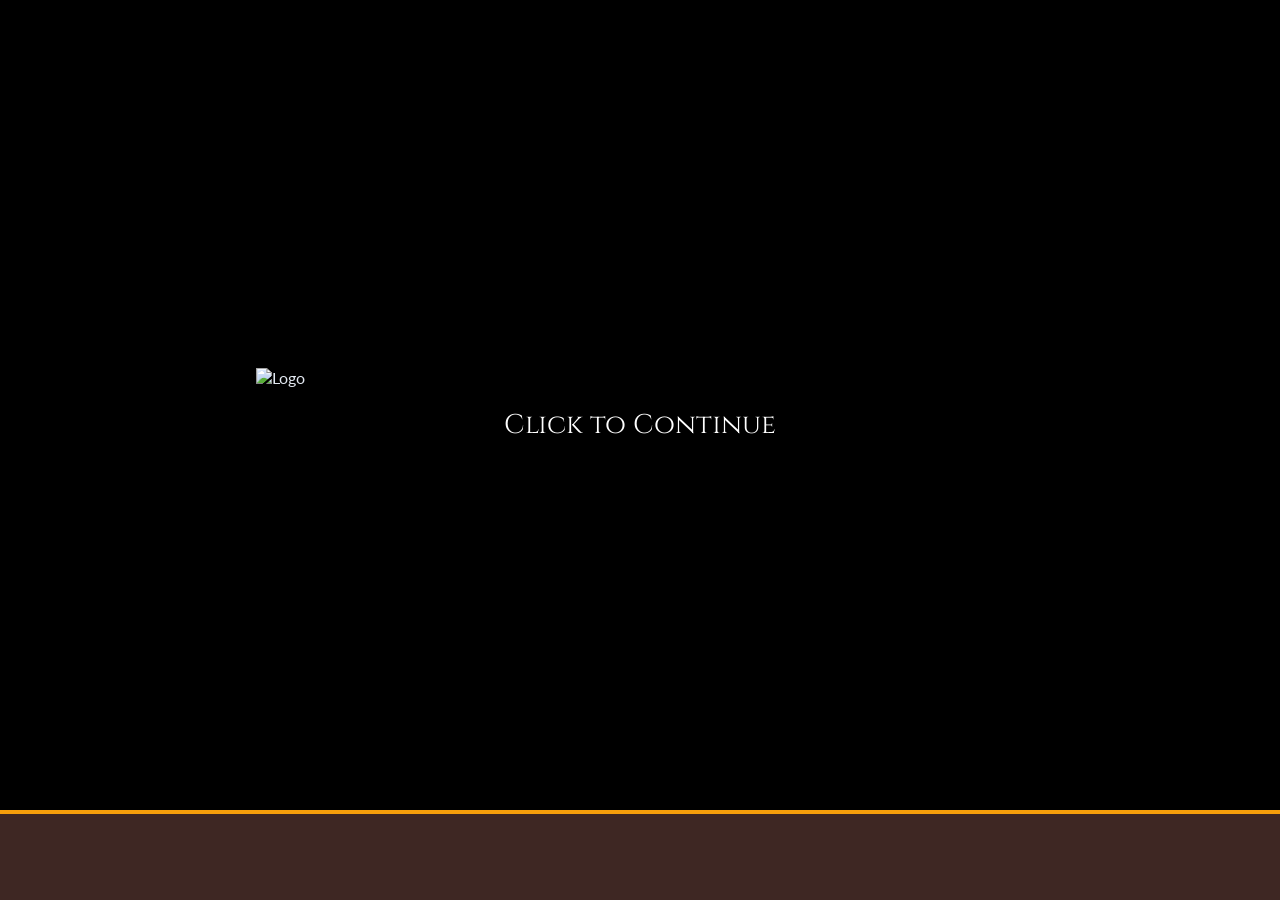
==== commit aadaf999: "Update index.html" ====
--- a/index.html
+++ b/index.html
@@ -1549,9 +1549,9 @@
                 crossorigin="anonymous"></script>
             <!-- QuestopolyAd -->
             <ins class="adsbygoogle"
-              style="display:inline-block; width:320px; height:50px;"
-              data-ad-client="ca-pub-XXXXXXXXXXXXXXXX"
-              data-ad-slot="YOUR_AD_SLOT_ID"></ins>
+              style="display:inline-block;width:320px;height:50px"
+              data-ad-client="ca-pub-8171909770069568"
+              data-ad-slot="5677565528"></ins>
             <script>
                 (adsbygoogle = window.adsbygoogle || []).push({});
             </script>
@@ -1785,3 +1785,4 @@
 
 
 </html>
+
--- a/css/style.css
+++ b/css/style.css
@@ -90,24 +90,27 @@
 
 /* This is the Wood Bar at the bottom */
 #ad-container {
-    position: relative;
-    width: 100%;
-    height: 12%;
-    /* Adjust this % to control bar size */
+    position: relative; /* Keep relative, or use fixed if you want it sticky */
+    width: 100%;
+    
+    /* Strict Height Controls */
+    height: 90px;      /* Force a fixed height */
     min-height: 90px;
-    /* Ensure space for standard ads */
+    max-height: 90px;  /* prevent it from ever growing larger */
+    overflow: hidden;  /* CUT OFF anything that tries to be bigger */
+
     background-color: #3e2723;
-    /* Fallback brown */
-    /* Wood Texture Pattern */
     background-image: url('https://www.transparenttextures.com/patterns/wood-pattern.png');
     border-top: 4px solid var(--gold-main);
     box-shadow: 0 -5px 20px rgba(0, 0, 0, 0.8);
     z-index: 9999;
-    display: absolute;
+
+    /* layout fixes */
+    display: flex; /* This was "absolute" before, which is invalid */
     align-items: center;
     justify-content: center;
+    
     order: 2;
-    /* Visual order: Bottom */
     pointer-events: auto;
 }
 
@@ -4719,3 +4722,4 @@
 
 }
 
+
